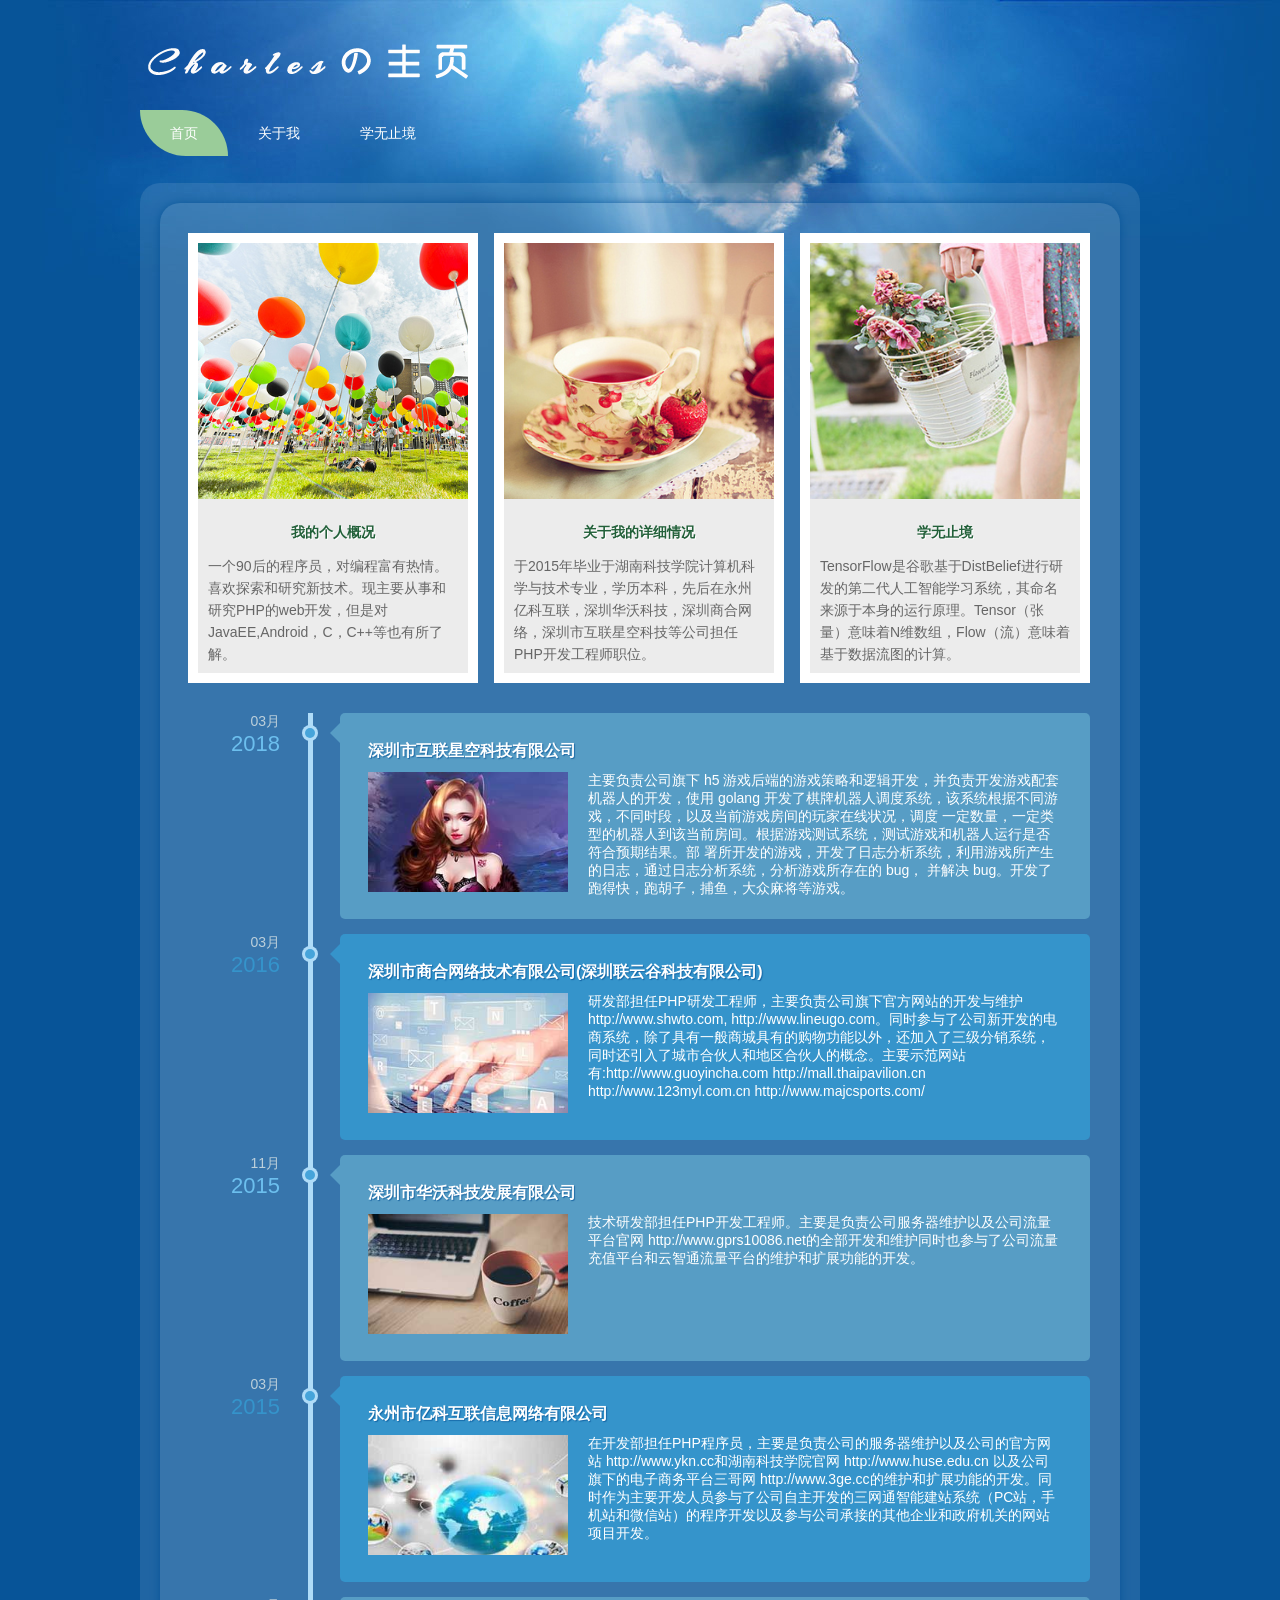
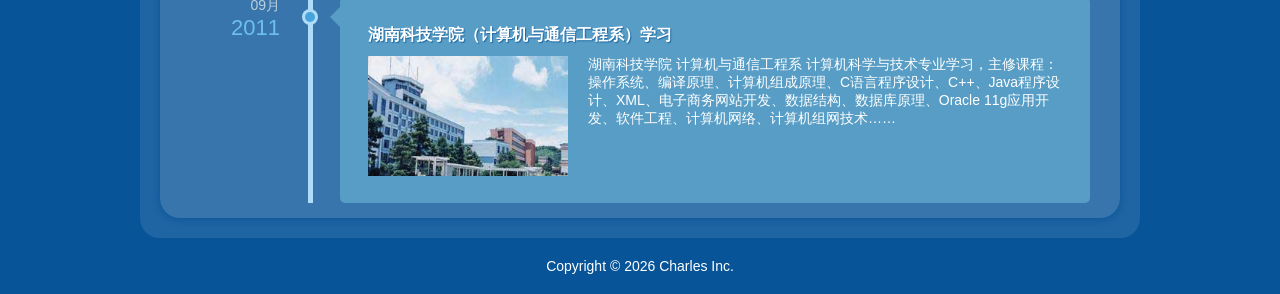
==== index.html @ a10f485d "2020.06.20" ====
<!doctype html>
<html lang="zh-CN">
<head>
  <meta charset="utf-8">
  <title>charles的个人主页</title>
  <meta name="keywords" content="个人主页,charles的个人主页" />
  <meta name="description" content="charles的个人主页" />
  <base href="/">
  <meta name="viewport" content="width=device-width, initial-scale=1">
  <link rel="icon" type="image/x-icon" href="favicon.ico">
<link rel="stylesheet" href="styles.a7364486cebd4b2a5064.css"></head>
<body>
  <app-root></app-root>
<script type="text/javascript" src="runtime.a66f828dca56eeb90e02.js"></script><script type="text/javascript" src="polyfills.2f4a59095805af02bd79.js"></script><script type="text/javascript" src="scripts.6a36af47e8f336149f23.js"></script><script type="text/javascript" src="main.9077b0effdd09bd3b602.js"></script></body>
</html>
---- styles.a7364486cebd4b2a5064.css ----
@charset "utf-8";*{margin:0;padding:0}body{font:14px Microsoft YaHei,tahoma,arial,Hiragino Sans GB,\\5b8b\4f53,sans-serif;background:url(top.81418f4692b7658dcdb8.jpg) center top no-repeat #075498;color:#fff}img{border:0;display:block}li,ul{list-style:none}a:active,a:hover,a:link,a:visited{text-decoration:none;color:#fff}.clear{clear:both}footer,header{width:1000px;margin:auto;overflow:hidden}header .logo{margin:40px 0}nav{margin-bottom:40px}nav a{color:#fff;padding:15px 30px;-webkit-transition:.5s;-moz-transition:.5s;-o-transition:.5s;-ms-transition:all .5s}nav a:hover{background:#e5b91c;color:#fff;border-radius:50px 0}nav a.nav_current{background:#9acc99;border-radius:0 50px}footer{text-align:center;padding:20px 0}
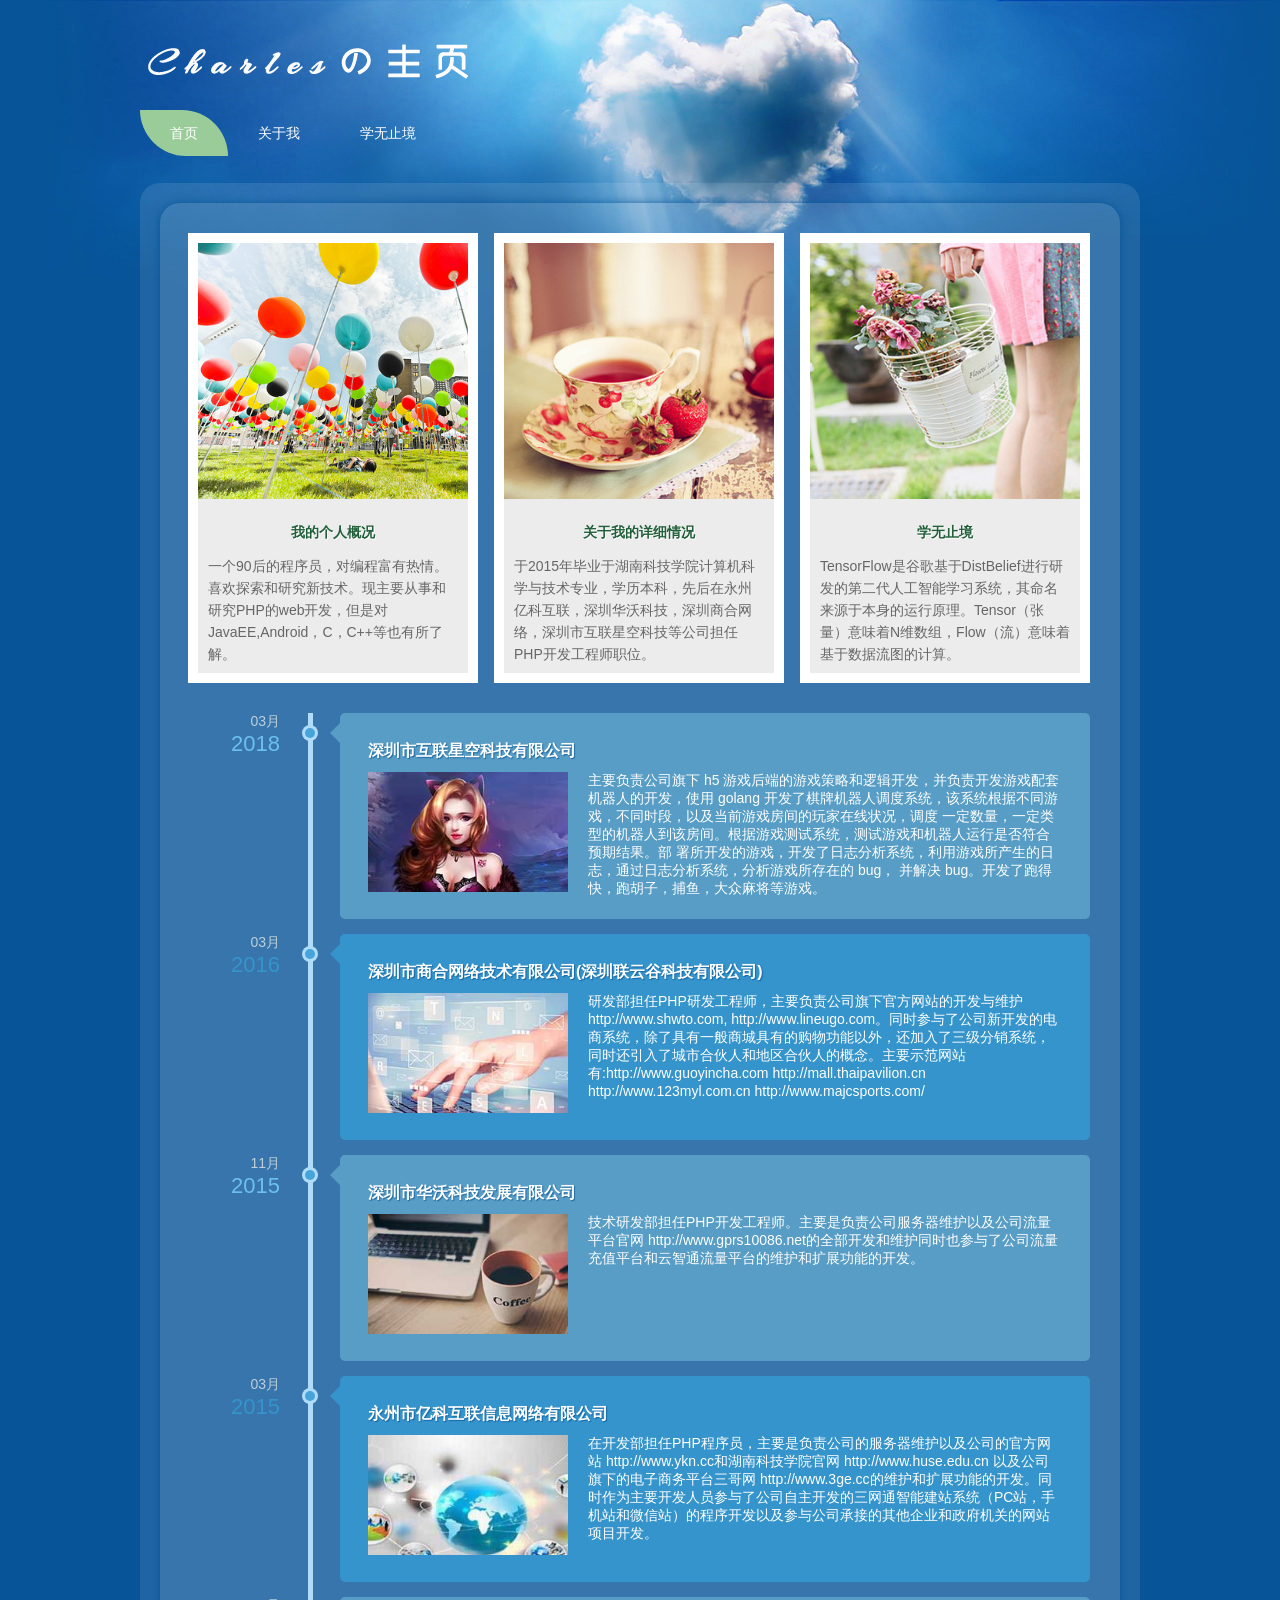
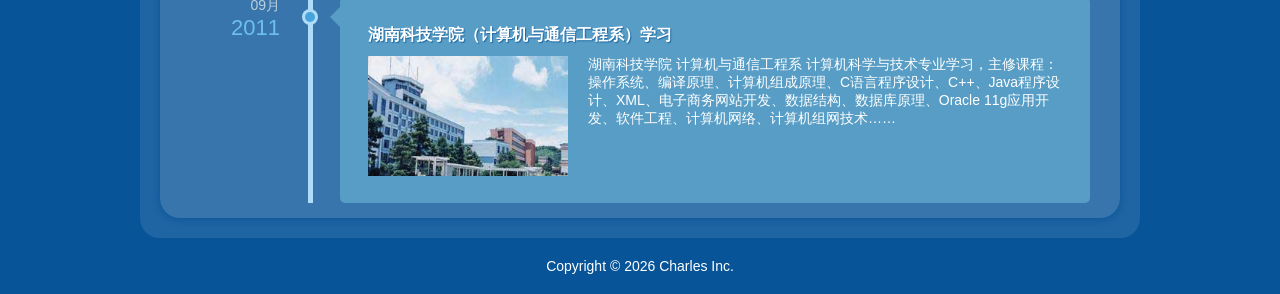
==== commit 4099f7fc: "2020-06-23" ====
--- a/index.html
+++ b/index.html
@@ -11,5 +11,5 @@
 <link rel="stylesheet" href="styles.a7364486cebd4b2a5064.css"></head>
 <body>
   <app-root></app-root>
-<script type="text/javascript" src="runtime.a66f828dca56eeb90e02.js"></script><script type="text/javascript" src="polyfills.2f4a59095805af02bd79.js"></script><script type="text/javascript" src="scripts.6a36af47e8f336149f23.js"></script><script type="text/javascript" src="main.9077b0effdd09bd3b602.js"></script></body>
+<script type="text/javascript" src="runtime.a66f828dca56eeb90e02.js"></script><script type="text/javascript" src="polyfills.2f4a59095805af02bd79.js"></script><script type="text/javascript" src="scripts.6a36af47e8f336149f23.js"></script><script type="text/javascript" src="main.637033eb33b5cda9668f.js"></script></body>
 </html>
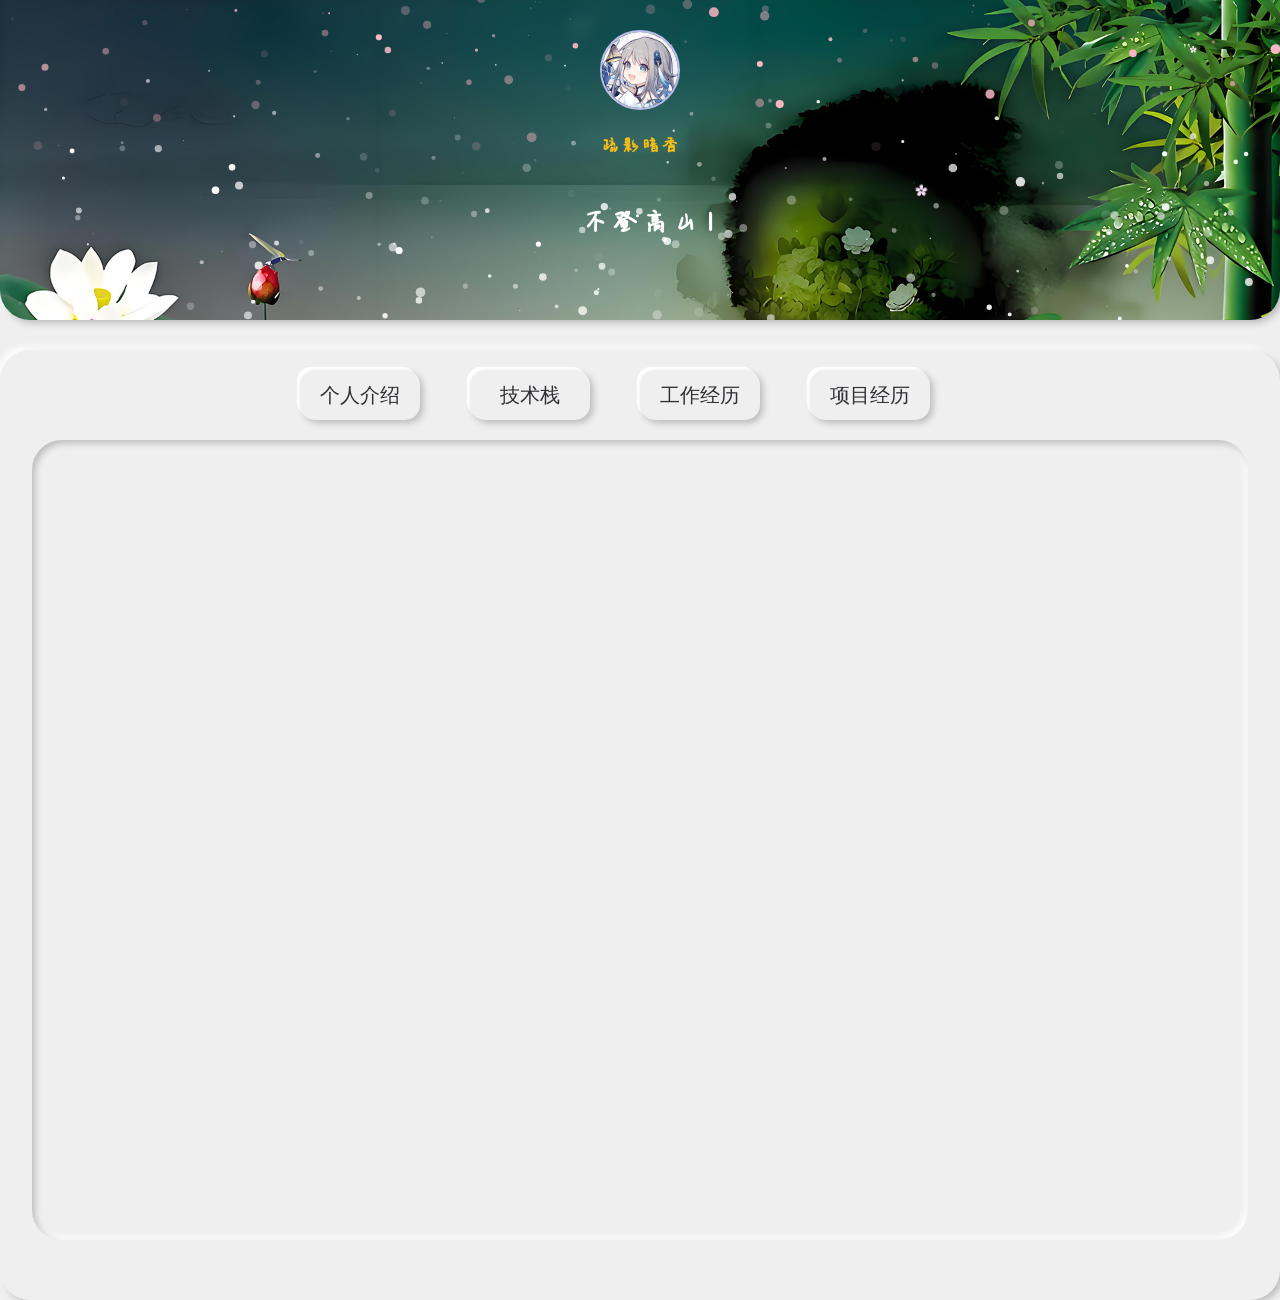
==== commit 0c60d38c: "个人主页" ====
--- a/index.html
+++ b/index.html
@@ -1,15 +1 @@
-<!doctype html>
-<html lang="zh-CN">
-<head>
-  <meta charset="utf-8">
-  <title>charles的个人主页</title>
-  <meta name="keywords" content="个人主页,charles的个人主页" />
-  <meta name="description" content="charles的个人主页" />
-  <base href="/">
-  <meta name="viewport" content="width=device-width, initial-scale=1">
-  <link rel="icon" type="image/x-icon" href="favicon.ico">
-<link rel="stylesheet" href="styles.a7364486cebd4b2a5064.css"></head>
-<body>
-  <app-root></app-root>
-<script type="text/javascript" src="runtime.a66f828dca56eeb90e02.js"></script><script type="text/javascript" src="polyfills.2f4a59095805af02bd79.js"></script><script type="text/javascript" src="scripts.6a36af47e8f336149f23.js"></script><script type="text/javascript" src="main.637033eb33b5cda9668f.js"></script></body>
-</html>
+<!doctype html><html lang="en"><head><meta charset="UTF-8"><link rel="icon" href="/favicon.ico"><meta name="viewport" content="width=device-width,initial-scale=1"><title>我的个人主页</title><script type="module" crossorigin src="/assets/index-WWSgSjph.js"></script><link rel="stylesheet" crossorigin href="/assets/index-BiXITphV.css"></head><body><div id="app"></div></body></html>
--- a/assets/index-BiXITphV.css
+++ b/assets/index-BiXITphV.css
@@ -0,0 +1,7 @@
+@charset "UTF-8";@font-face{font-family:bairimengti;src:url(/assets/bairimeng-Dydc5knO.ttf) format("truetype");font-style:normal;font-weight:400}.top-box[data-v-ac939db3]{width:100vw;height:320px;background:url(/assets/banner1-D__wCfzP.jpg) no-repeat;background-size:cover;border-radius:0 0 30px 30px;box-sizing:border-box;box-shadow:#2a2a2a40 3.2px 3.2px 6.4px,#fff -3.2px -3.2px 6.4px;display:flex;flex-direction:column;align-items:center}.top-box .avatar-box[data-v-ac939db3]{position:relative;width:80px;height:80px;margin-top:30px;z-index:2}.top-box .avatar-box img[data-v-ac939db3]{width:100%;height:100%;border-radius:50%;box-sizing:border-box;border:2px solid #BBBDE6}.top-box .nickname[data-v-ac939db3]{position:relative;width:150px;height:30px;text-align:center;line-height:30px;font-size:20px;color:#f6bd16;font-family:bairimengti,serif;font-weight:700;margin-top:20px;z-index:2}.top-box .sentence[data-v-ac939db3]{position:relative;width:80vw;height:30px;text-align:center;line-height:25px;font-size:30px;color:#fff;font-family:bairimengti;font-weight:700;margin-top:50px;z-index:2}.top-box[data-v-ac939db3] canvas{position:absolute;left:0;top:0;z-index:1}/*!
+* animate.css - https://animate.style/
+* Version - 4.1.1
+* Licensed under the MIT license - http://opensource.org/licenses/MIT
+*
+* Copyright (c) 2020 Animate.css
+*/:root{--animate-duration:1s;--animate-delay:1s;--animate-repeat:1}.animate__animated{-webkit-animation-duration:1s;animation-duration:1s;-webkit-animation-duration:var(--animate-duration);animation-duration:var(--animate-duration);-webkit-animation-fill-mode:both;animation-fill-mode:both}.animate__animated.animate__infinite{-webkit-animation-iteration-count:infinite;animation-iteration-count:infinite}.animate__animated.animate__repeat-1{-webkit-animation-iteration-count:1;animation-iteration-count:1;-webkit-animation-iteration-count:var(--animate-repeat);animation-iteration-count:var(--animate-repeat)}.animate__animated.animate__repeat-2{-webkit-animation-iteration-count:2;animation-iteration-count:2;-webkit-animation-iteration-count:calc(var(--animate-repeat)*2);animation-iteration-count:calc(var(--animate-repeat)*2)}.animate__animated.animate__repeat-3{-webkit-animation-iteration-count:3;animation-iteration-count:3;-webkit-animation-iteration-count:calc(var(--animate-repeat)*3);animation-iteration-count:calc(var(--animate-repeat)*3)}.animate__animated.animate__delay-1s{-webkit-animation-delay:1s;animation-delay:1s;-webkit-animation-delay:var(--animate-delay);animation-delay:var(--animate-delay)}.animate__animated.animate__delay-2s{-webkit-animation-delay:2s;animation-delay:2s;-webkit-animation-delay:calc(var(--animate-delay)*2);animation-delay:calc(var(--animate-delay)*2)}.animate__animated.animate__delay-3s{-webkit-animation-delay:3s;animation-delay:3s;-webkit-animation-delay:calc(var(--animate-delay)*3);animation-delay:calc(var(--animate-delay)*3)}.animate__animated.animate__delay-4s{-webkit-animation-delay:4s;animation-delay:4s;-webkit-animation-delay:calc(var(--animate-delay)*4);animation-delay:calc(var(--animate-delay)*4)}.animate__animated.animate__delay-5s{-webkit-animation-delay:5s;animation-delay:5s;-webkit-animation-delay:calc(var(--animate-delay)*5);animation-delay:calc(var(--animate-delay)*5)}.animate__animated.animate__faster{-webkit-animation-duration:.5s;animation-duration:.5s;-webkit-animation-duration:calc(var(--animate-duration)/2);animation-duration:calc(var(--animate-duration)/2)}.animate__animated.animate__fast{-webkit-animation-duration:.8s;animation-duration:.8s;-webkit-animation-duration:calc(var(--animate-duration)*.8);animation-duration:calc(var(--animate-duration)*.8)}.animate__animated.animate__slow{-webkit-animation-duration:2s;animation-duration:2s;-webkit-animation-duration:calc(var(--animate-duration)*2);animation-duration:calc(var(--animate-duration)*2)}.animate__animated.animate__slower{-webkit-animation-duration:3s;animation-duration:3s;-webkit-animation-duration:calc(var(--animate-duration)*3);animation-duration:calc(var(--animate-duration)*3)}@media (prefers-reduced-motion:reduce),print{.animate__animated{-webkit-animation-duration:1ms!important;animation-duration:1ms!important;-webkit-transition-duration:1ms!important;transition-duration:1ms!important;-webkit-animation-iteration-count:1!important;animation-iteration-count:1!important}.animate__animated[class*=Out]{opacity:0}}@-webkit-keyframes bounce{0%,20%,53%,to{-webkit-animation-timing-function:cubic-bezier(.215,.61,.355,1);animation-timing-function:cubic-bezier(.215,.61,.355,1);-webkit-transform:translateZ(0);transform:translateZ(0)}40%,43%{-webkit-animation-timing-function:cubic-bezier(.755,.05,.855,.06);animation-timing-function:cubic-bezier(.755,.05,.855,.06);-webkit-transform:translate3d(0,-30px,0) scaleY(1.1);transform:translate3d(0,-30px,0) scaleY(1.1)}70%{-webkit-animation-timing-function:cubic-bezier(.755,.05,.855,.06);animation-timing-function:cubic-bezier(.755,.05,.855,.06);-webkit-transform:translate3d(0,-15px,0) scaleY(1.05);transform:translate3d(0,-15px,0) scaleY(1.05)}80%{-webkit-transition-timing-function:cubic-bezier(.215,.61,.355,1);transition-timing-function:cubic-bezier(.215,.61,.355,1);-webkit-transform:translateZ(0) scaleY(.95);transform:translateZ(0) scaleY(.95)}90%{-webkit-transform:translate3d(0,-4px,0) scaleY(1.02);transform:translate3d(0,-4px,0) scaleY(1.02)}}@keyframes bounce{0%,20%,53%,to{-webkit-animation-timing-function:cubic-bezier(.215,.61,.355,1);animation-timing-function:cubic-bezier(.215,.61,.355,1);-webkit-transform:translateZ(0);transform:translateZ(0)}40%,43%{-webkit-animation-timing-function:cubic-bezier(.755,.05,.855,.06);animation-timing-function:cubic-bezier(.755,.05,.855,.06);-webkit-transform:translate3d(0,-30px,0) scaleY(1.1);transform:translate3d(0,-30px,0) scaleY(1.1)}70%{-webkit-animation-timing-function:cubic-bezier(.755,.05,.855,.06);animation-timing-function:cubic-bezier(.755,.05,.855,.06);-webkit-transform:translate3d(0,-15px,0) scaleY(1.05);transform:translate3d(0,-15px,0) scaleY(1.05)}80%{-webkit-transition-timing-function:cubic-bezier(.215,.61,.355,1);transition-timing-function:cubic-bezier(.215,.61,.355,1);-webkit-transform:translateZ(0) scaleY(.95);transform:translateZ(0) scaleY(.95)}90%{-webkit-transform:translate3d(0,-4px,0) scaleY(1.02);transform:translate3d(0,-4px,0) scaleY(1.02)}}.animate__bounce{-webkit-animation-name:bounce;animation-name:bounce;-webkit-transform-origin:center bottom;transform-origin:center bottom}@-webkit-keyframes flash{0%,50%,to{opacity:1}25%,75%{opacity:0}}@keyframes flash{0%,50%,to{opacity:1}25%,75%{opacity:0}}.animate__flash{-webkit-animation-name:flash;animation-name:flash}@-webkit-keyframes pulse{0%{-webkit-transform:scaleX(1);transform:scaleX(1)}50%{-webkit-transform:scale3d(1.05,1.05,1.05);transform:scale3d(1.05,1.05,1.05)}to{-webkit-transform:scaleX(1);transform:scaleX(1)}}@keyframes pulse{0%{-webkit-transform:scaleX(1);transform:scaleX(1)}50%{-webkit-transform:scale3d(1.05,1.05,1.05);transform:scale3d(1.05,1.05,1.05)}to{-webkit-transform:scaleX(1);transform:scaleX(1)}}.animate__pulse{-webkit-animation-name:pulse;animation-name:pulse;-webkit-animation-timing-function:ease-in-out;animation-timing-function:ease-in-out}@-webkit-keyframes rubberBand{0%{-webkit-transform:scaleX(1);transform:scaleX(1)}30%{-webkit-transform:scale3d(1.25,.75,1);transform:scale3d(1.25,.75,1)}40%{-webkit-transform:scale3d(.75,1.25,1);transform:scale3d(.75,1.25,1)}50%{-webkit-transform:scale3d(1.15,.85,1);transform:scale3d(1.15,.85,1)}65%{-webkit-transform:scale3d(.95,1.05,1);transform:scale3d(.95,1.05,1)}75%{-webkit-transform:scale3d(1.05,.95,1);transform:scale3d(1.05,.95,1)}to{-webkit-transform:scaleX(1);transform:scaleX(1)}}@keyframes rubberBand{0%{-webkit-transform:scaleX(1);transform:scaleX(1)}30%{-webkit-transform:scale3d(1.25,.75,1);transform:scale3d(1.25,.75,1)}40%{-webkit-transform:scale3d(.75,1.25,1);transform:scale3d(.75,1.25,1)}50%{-webkit-transform:scale3d(1.15,.85,1);transform:scale3d(1.15,.85,1)}65%{-webkit-transform:scale3d(.95,1.05,1);transform:scale3d(.95,1.05,1)}75%{-webkit-transform:scale3d(1.05,.95,1);transform:scale3d(1.05,.95,1)}to{-webkit-transform:scaleX(1);transform:scaleX(1)}}.animate__rubberBand{-webkit-animation-name:rubberBand;animation-name:rubberBand}@-webkit-keyframes shakeX{0%,to{-webkit-transform:translateZ(0);transform:translateZ(0)}10%,30%,50%,70%,90%{-webkit-transform:translate3d(-10px,0,0);transform:translate3d(-10px,0,0)}20%,40%,60%,80%{-webkit-transform:translate3d(10px,0,0);transform:translate3d(10px,0,0)}}@keyframes shakeX{0%,to{-webkit-transform:translateZ(0);transform:translateZ(0)}10%,30%,50%,70%,90%{-webkit-transform:translate3d(-10px,0,0);transform:translate3d(-10px,0,0)}20%,40%,60%,80%{-webkit-transform:translate3d(10px,0,0);transform:translate3d(10px,0,0)}}.animate__shakeX{-webkit-animation-name:shakeX;animation-name:shakeX}@-webkit-keyframes shakeY{0%,to{-webkit-transform:translateZ(0);transform:translateZ(0)}10%,30%,50%,70%,90%{-webkit-transform:translate3d(0,-10px,0);transform:translate3d(0,-10px,0)}20%,40%,60%,80%{-webkit-transform:translate3d(0,10px,0);transform:translate3d(0,10px,0)}}@keyframes shakeY{0%,to{-webkit-transform:translateZ(0);transform:translateZ(0)}10%,30%,50%,70%,90%{-webkit-transform:translate3d(0,-10px,0);transform:translate3d(0,-10px,0)}20%,40%,60%,80%{-webkit-transform:translate3d(0,10px,0);transform:translate3d(0,10px,0)}}.animate__shakeY{-webkit-animation-name:shakeY;animation-name:shakeY}@-webkit-keyframes headShake{0%{-webkit-transform:translateX(0);transform:translate(0)}6.5%{-webkit-transform:translateX(-6px) rotateY(-9deg);transform:translate(-6px) rotateY(-9deg)}18.5%{-webkit-transform:translateX(5px) rotateY(7deg);transform:translate(5px) rotateY(7deg)}31.5%{-webkit-transform:translateX(-3px) rotateY(-5deg);transform:translate(-3px) rotateY(-5deg)}43.5%{-webkit-transform:translateX(2px) rotateY(3deg);transform:translate(2px) rotateY(3deg)}50%{-webkit-transform:translateX(0);transform:translate(0)}}@keyframes headShake{0%{-webkit-transform:translateX(0);transform:translate(0)}6.5%{-webkit-transform:translateX(-6px) rotateY(-9deg);transform:translate(-6px) rotateY(-9deg)}18.5%{-webkit-transform:translateX(5px) rotateY(7deg);transform:translate(5px) rotateY(7deg)}31.5%{-webkit-transform:translateX(-3px) rotateY(-5deg);transform:translate(-3px) rotateY(-5deg)}43.5%{-webkit-transform:translateX(2px) rotateY(3deg);transform:translate(2px) rotateY(3deg)}50%{-webkit-transform:translateX(0);transform:translate(0)}}.animate__headShake{-webkit-animation-timing-function:ease-in-out;animation-timing-function:ease-in-out;-webkit-animation-name:headShake;animation-name:headShake}@-webkit-keyframes swing{20%{-webkit-transform:rotate(15deg);transform:rotate(15deg)}40%{-webkit-transform:rotate(-10deg);transform:rotate(-10deg)}60%{-webkit-transform:rotate(5deg);transform:rotate(5deg)}80%{-webkit-transform:rotate(-5deg);transform:rotate(-5deg)}to{-webkit-transform:rotate(0deg);transform:rotate(0)}}@keyframes swing{20%{-webkit-transform:rotate(15deg);transform:rotate(15deg)}40%{-webkit-transform:rotate(-10deg);transform:rotate(-10deg)}60%{-webkit-transform:rotate(5deg);transform:rotate(5deg)}80%{-webkit-transform:rotate(-5deg);transform:rotate(-5deg)}to{-webkit-transform:rotate(0deg);transform:rotate(0)}}.animate__swing{-webkit-transform-origin:top center;transform-origin:top center;-webkit-animation-name:swing;animation-name:swing}@-webkit-keyframes tada{0%{-webkit-transform:scaleX(1);transform:scaleX(1)}10%,20%{-webkit-transform:scale3d(.9,.9,.9) rotate(-3deg);transform:scale3d(.9,.9,.9) rotate(-3deg)}30%,50%,70%,90%{-webkit-transform:scale3d(1.1,1.1,1.1) rotate(3deg);transform:scale3d(1.1,1.1,1.1) rotate(3deg)}40%,60%,80%{-webkit-transform:scale3d(1.1,1.1,1.1) rotate(-3deg);transform:scale3d(1.1,1.1,1.1) rotate(-3deg)}to{-webkit-transform:scaleX(1);transform:scaleX(1)}}@keyframes tada{0%{-webkit-transform:scaleX(1);transform:scaleX(1)}10%,20%{-webkit-transform:scale3d(.9,.9,.9) rotate(-3deg);transform:scale3d(.9,.9,.9) rotate(-3deg)}30%,50%,70%,90%{-webkit-transform:scale3d(1.1,1.1,1.1) rotate(3deg);transform:scale3d(1.1,1.1,1.1) rotate(3deg)}40%,60%,80%{-webkit-transform:scale3d(1.1,1.1,1.1) rotate(-3deg);transform:scale3d(1.1,1.1,1.1) rotate(-3deg)}to{-webkit-transform:scaleX(1);transform:scaleX(1)}}.animate__tada{-webkit-animation-name:tada;animation-name:tada}@-webkit-keyframes wobble{0%{-webkit-transform:translateZ(0);transform:translateZ(0)}15%{-webkit-transform:translate3d(-25%,0,0) rotate(-5deg);transform:translate3d(-25%,0,0) rotate(-5deg)}30%{-webkit-transform:translate3d(20%,0,0) rotate(3deg);transform:translate3d(20%,0,0) rotate(3deg)}45%{-webkit-transform:translate3d(-15%,0,0) rotate(-3deg);transform:translate3d(-15%,0,0) rotate(-3deg)}60%{-webkit-transform:translate3d(10%,0,0) rotate(2deg);transform:translate3d(10%,0,0) rotate(2deg)}75%{-webkit-transform:translate3d(-5%,0,0) rotate(-1deg);transform:translate3d(-5%,0,0) rotate(-1deg)}to{-webkit-transform:translateZ(0);transform:translateZ(0)}}@keyframes wobble{0%{-webkit-transform:translateZ(0);transform:translateZ(0)}15%{-webkit-transform:translate3d(-25%,0,0) rotate(-5deg);transform:translate3d(-25%,0,0) rotate(-5deg)}30%{-webkit-transform:translate3d(20%,0,0) rotate(3deg);transform:translate3d(20%,0,0) rotate(3deg)}45%{-webkit-transform:translate3d(-15%,0,0) rotate(-3deg);transform:translate3d(-15%,0,0) rotate(-3deg)}60%{-webkit-transform:translate3d(10%,0,0) rotate(2deg);transform:translate3d(10%,0,0) rotate(2deg)}75%{-webkit-transform:translate3d(-5%,0,0) rotate(-1deg);transform:translate3d(-5%,0,0) rotate(-1deg)}to{-webkit-transform:translateZ(0);transform:translateZ(0)}}.animate__wobble{-webkit-animation-name:wobble;animation-name:wobble}@-webkit-keyframes jello{0%,11.1%,to{-webkit-transform:translateZ(0);transform:translateZ(0)}22.2%{-webkit-transform:skewX(-12.5deg) skewY(-12.5deg);transform:skew(-12.5deg) skewY(-12.5deg)}33.3%{-webkit-transform:skewX(6.25deg) skewY(6.25deg);transform:skew(6.25deg) skewY(6.25deg)}44.4%{-webkit-transform:skewX(-3.125deg) skewY(-3.125deg);transform:skew(-3.125deg) skewY(-3.125deg)}55.5%{-webkit-transform:skewX(1.5625deg) skewY(1.5625deg);transform:skew(1.5625deg) skewY(1.5625deg)}66.6%{-webkit-transform:skewX(-.78125deg) skewY(-.78125deg);transform:skew(-.78125deg) skewY(-.78125deg)}77.7%{-webkit-transform:skewX(.390625deg) skewY(.390625deg);transform:skew(.390625deg) skewY(.390625deg)}88.8%{-webkit-transform:skewX(-.1953125deg) skewY(-.1953125deg);transform:skew(-.1953125deg) skewY(-.1953125deg)}}@keyframes jello{0%,11.1%,to{-webkit-transform:translateZ(0);transform:translateZ(0)}22.2%{-webkit-transform:skewX(-12.5deg) skewY(-12.5deg);transform:skew(-12.5deg) skewY(-12.5deg)}33.3%{-webkit-transform:skewX(6.25deg) skewY(6.25deg);transform:skew(6.25deg) skewY(6.25deg)}44.4%{-webkit-transform:skewX(-3.125deg) skewY(-3.125deg);transform:skew(-3.125deg) skewY(-3.125deg)}55.5%{-webkit-transform:skewX(1.5625deg) skewY(1.5625deg);transform:skew(1.5625deg) skewY(1.5625deg)}66.6%{-webkit-transform:skewX(-.78125deg) skewY(-.78125deg);transform:skew(-.78125deg) skewY(-.78125deg)}77.7%{-webkit-transform:skewX(.390625deg) skewY(.390625deg);transform:skew(.390625deg) skewY(.390625deg)}88.8%{-webkit-transform:skewX(-.1953125deg) skewY(-.1953125deg);transform:skew(-.1953125deg) skewY(-.1953125deg)}}.animate__jello{-webkit-animation-name:jello;animation-name:jello;-webkit-transform-origin:center;transform-origin:center}@-webkit-keyframes heartBeat{0%{-webkit-transform:scale(1);transform:scale(1)}14%{-webkit-transform:scale(1.3);transform:scale(1.3)}28%{-webkit-transform:scale(1);transform:scale(1)}42%{-webkit-transform:scale(1.3);transform:scale(1.3)}70%{-webkit-transform:scale(1);transform:scale(1)}}@keyframes heartBeat{0%{-webkit-transform:scale(1);transform:scale(1)}14%{-webkit-transform:scale(1.3);transform:scale(1.3)}28%{-webkit-transform:scale(1);transform:scale(1)}42%{-webkit-transform:scale(1.3);transform:scale(1.3)}70%{-webkit-transform:scale(1);transform:scale(1)}}.animate__heartBeat{-webkit-animation-name:heartBeat;animation-name:heartBeat;-webkit-animation-duration:1.3s;animation-duration:1.3s;-webkit-animation-duration:calc(var(--animate-duration)*1.3);animation-duration:calc(var(--animate-duration)*1.3);-webkit-animation-timing-function:ease-in-out;animation-timing-function:ease-in-out}@-webkit-keyframes backInDown{0%{-webkit-transform:translateY(-1200px) scale(.7);transform:translateY(-1200px) scale(.7);opacity:.7}80%{-webkit-transform:translateY(0) scale(.7);transform:translateY(0) scale(.7);opacity:.7}to{-webkit-transform:scale(1);transform:scale(1);opacity:1}}@keyframes backInDown{0%{-webkit-transform:translateY(-1200px) scale(.7);transform:translateY(-1200px) scale(.7);opacity:.7}80%{-webkit-transform:translateY(0) scale(.7);transform:translateY(0) scale(.7);opacity:.7}to{-webkit-transform:scale(1);transform:scale(1);opacity:1}}.animate__backInDown{-webkit-animation-name:backInDown;animation-name:backInDown}@-webkit-keyframes backInLeft{0%{-webkit-transform:translateX(-2000px) scale(.7);transform:translate(-2000px) scale(.7);opacity:.7}80%{-webkit-transform:translateX(0) scale(.7);transform:translate(0) scale(.7);opacity:.7}to{-webkit-transform:scale(1);transform:scale(1);opacity:1}}@keyframes backInLeft{0%{-webkit-transform:translateX(-2000px) scale(.7);transform:translate(-2000px) scale(.7);opacity:.7}80%{-webkit-transform:translateX(0) scale(.7);transform:translate(0) scale(.7);opacity:.7}to{-webkit-transform:scale(1);transform:scale(1);opacity:1}}.animate__backInLeft{-webkit-animation-name:backInLeft;animation-name:backInLeft}@-webkit-keyframes backInRight{0%{-webkit-transform:translateX(2000px) scale(.7);transform:translate(2000px) scale(.7);opacity:.7}80%{-webkit-transform:translateX(0) scale(.7);transform:translate(0) scale(.7);opacity:.7}to{-webkit-transform:scale(1);transform:scale(1);opacity:1}}@keyframes backInRight{0%{-webkit-transform:translateX(2000px) scale(.7);transform:translate(2000px) scale(.7);opacity:.7}80%{-webkit-transform:translateX(0) scale(.7);transform:translate(0) scale(.7);opacity:.7}to{-webkit-transform:scale(1);transform:scale(1);opacity:1}}.animate__backInRight{-webkit-animation-name:backInRight;animation-name:backInRight}@-webkit-keyframes backInUp{0%{-webkit-transform:translateY(1200px) scale(.7);transform:translateY(1200px) scale(.7);opacity:.7}80%{-webkit-transform:translateY(0) scale(.7);transform:translateY(0) scale(.7);opacity:.7}to{-webkit-transform:scale(1);transform:scale(1);opacity:1}}@keyframes backInUp{0%{-webkit-transform:translateY(1200px) scale(.7);transform:translateY(1200px) scale(.7);opacity:.7}80%{-webkit-transform:translateY(0) scale(.7);transform:translateY(0) scale(.7);opacity:.7}to{-webkit-transform:scale(1);transform:scale(1);opacity:1}}.animate__backInUp{-webkit-animation-name:backInUp;animation-name:backInUp}@-webkit-keyframes backOutDown{0%{-webkit-transform:scale(1);transform:scale(1);opacity:1}20%{-webkit-transform:translateY(0) scale(.7);transform:translateY(0) scale(.7);opacity:.7}to{-webkit-transform:translateY(700px) scale(.7);transform:translateY(700px) scale(.7);opacity:.7}}@keyframes backOutDown{0%{-webkit-transform:scale(1);transform:scale(1);opacity:1}20%{-webkit-transform:translateY(0) scale(.7);transform:translateY(0) scale(.7);opacity:.7}to{-webkit-transform:translateY(700px) scale(.7);transform:translateY(700px) scale(.7);opacity:.7}}.animate__backOutDown{-webkit-animation-name:backOutDown;animation-name:backOutDown}@-webkit-keyframes backOutLeft{0%{-webkit-transform:scale(1);transform:scale(1);opacity:1}20%{-webkit-transform:translateX(0) scale(.7);transform:translate(0) scale(.7);opacity:.7}to{-webkit-transform:translateX(-2000px) scale(.7);transform:translate(-2000px) scale(.7);opacity:.7}}@keyframes backOutLeft{0%{-webkit-transform:scale(1);transform:scale(1);opacity:1}20%{-webkit-transform:translateX(0) scale(.7);transform:translate(0) scale(.7);opacity:.7}to{-webkit-transform:translateX(-2000px) scale(.7);transform:translate(-2000px) scale(.7);opacity:.7}}.animate__backOutLeft{-webkit-animation-name:backOutLeft;animation-name:backOutLeft}@-webkit-keyframes backOutRight{0%{-webkit-transform:scale(1);transform:scale(1);opacity:1}20%{-webkit-transform:translateX(0) scale(.7);transform:translate(0) scale(.7);opacity:.7}to{-webkit-transform:translateX(2000px) scale(.7);transform:translate(2000px) scale(.7);opacity:.7}}@keyframes backOutRight{0%{-webkit-transform:scale(1);transform:scale(1);opacity:1}20%{-webkit-transform:translateX(0) scale(.7);transform:translate(0) scale(.7);opacity:.7}to{-webkit-transform:translateX(2000px) scale(.7);transform:translate(2000px) scale(.7);opacity:.7}}.animate__backOutRight{-webkit-animation-name:backOutRight;animation-name:backOutRight}@-webkit-keyframes backOutUp{0%{-webkit-transform:scale(1);transform:scale(1);opacity:1}20%{-webkit-transform:translateY(0) scale(.7);transform:translateY(0) scale(.7);opacity:.7}to{-webkit-transform:translateY(-700px) scale(.7);transform:translateY(-700px) scale(.7);opacity:.7}}@keyframes backOutUp{0%{-webkit-transform:scale(1);transform:scale(1);opacity:1}20%{-webkit-transform:translateY(0) scale(.7);transform:translateY(0) scale(.7);opacity:.7}to{-webkit-transform:translateY(-700px) scale(.7);transform:translateY(-700px) scale(.7);opacity:.7}}.animate__backOutUp{-webkit-animation-name:backOutUp;animation-name:backOutUp}@-webkit-keyframes bounceIn{0%,20%,40%,60%,80%,to{-webkit-animation-timing-function:cubic-bezier(.215,.61,.355,1);animation-timing-function:cubic-bezier(.215,.61,.355,1)}0%{opacity:0;-webkit-transform:scale3d(.3,.3,.3);transform:scale3d(.3,.3,.3)}20%{-webkit-transform:scale3d(1.1,1.1,1.1);transform:scale3d(1.1,1.1,1.1)}40%{-webkit-transform:scale3d(.9,.9,.9);transform:scale3d(.9,.9,.9)}60%{opacity:1;-webkit-transform:scale3d(1.03,1.03,1.03);transform:scale3d(1.03,1.03,1.03)}80%{-webkit-transform:scale3d(.97,.97,.97);transform:scale3d(.97,.97,.97)}to{opacity:1;-webkit-transform:scaleX(1);transform:scaleX(1)}}@keyframes bounceIn{0%,20%,40%,60%,80%,to{-webkit-animation-timing-function:cubic-bezier(.215,.61,.355,1);animation-timing-function:cubic-bezier(.215,.61,.355,1)}0%{opacity:0;-webkit-transform:scale3d(.3,.3,.3);transform:scale3d(.3,.3,.3)}20%{-webkit-transform:scale3d(1.1,1.1,1.1);transform:scale3d(1.1,1.1,1.1)}40%{-webkit-transform:scale3d(.9,.9,.9);transform:scale3d(.9,.9,.9)}60%{opacity:1;-webkit-transform:scale3d(1.03,1.03,1.03);transform:scale3d(1.03,1.03,1.03)}80%{-webkit-transform:scale3d(.97,.97,.97);transform:scale3d(.97,.97,.97)}to{opacity:1;-webkit-transform:scaleX(1);transform:scaleX(1)}}.animate__bounceIn{-webkit-animation-duration:.75s;animation-duration:.75s;-webkit-animation-duration:calc(var(--animate-duration)*.75);animation-duration:calc(var(--animate-duration)*.75);-webkit-animation-name:bounceIn;animation-name:bounceIn}@-webkit-keyframes bounceInDown{0%,60%,75%,90%,to{-webkit-animation-timing-function:cubic-bezier(.215,.61,.355,1);animation-timing-function:cubic-bezier(.215,.61,.355,1)}0%{opacity:0;-webkit-transform:translate3d(0,-3000px,0) scaleY(3);transform:translate3d(0,-3000px,0) scaleY(3)}60%{opacity:1;-webkit-transform:translate3d(0,25px,0) scaleY(.9);transform:translate3d(0,25px,0) scaleY(.9)}75%{-webkit-transform:translate3d(0,-10px,0) scaleY(.95);transform:translate3d(0,-10px,0) scaleY(.95)}90%{-webkit-transform:translate3d(0,5px,0) scaleY(.985);transform:translate3d(0,5px,0) scaleY(.985)}to{-webkit-transform:translateZ(0);transform:translateZ(0)}}@keyframes bounceInDown{0%,60%,75%,90%,to{-webkit-animation-timing-function:cubic-bezier(.215,.61,.355,1);animation-timing-function:cubic-bezier(.215,.61,.355,1)}0%{opacity:0;-webkit-transform:translate3d(0,-3000px,0) scaleY(3);transform:translate3d(0,-3000px,0) scaleY(3)}60%{opacity:1;-webkit-transform:translate3d(0,25px,0) scaleY(.9);transform:translate3d(0,25px,0) scaleY(.9)}75%{-webkit-transform:translate3d(0,-10px,0) scaleY(.95);transform:translate3d(0,-10px,0) scaleY(.95)}90%{-webkit-transform:translate3d(0,5px,0) scaleY(.985);transform:translate3d(0,5px,0) scaleY(.985)}to{-webkit-transform:translateZ(0);transform:translateZ(0)}}.animate__bounceInDown{-webkit-animation-name:bounceInDown;animation-name:bounceInDown}@-webkit-keyframes bounceInLeft{0%,60%,75%,90%,to{-webkit-animation-timing-function:cubic-bezier(.215,.61,.355,1);animation-timing-function:cubic-bezier(.215,.61,.355,1)}0%{opacity:0;-webkit-transform:translate3d(-3000px,0,0) scaleX(3);transform:translate3d(-3000px,0,0) scaleX(3)}60%{opacity:1;-webkit-transform:translate3d(25px,0,0) scaleX(1);transform:translate3d(25px,0,0) scaleX(1)}75%{-webkit-transform:translate3d(-10px,0,0) scaleX(.98);transform:translate3d(-10px,0,0) scaleX(.98)}90%{-webkit-transform:translate3d(5px,0,0) scaleX(.995);transform:translate3d(5px,0,0) scaleX(.995)}to{-webkit-transform:translateZ(0);transform:translateZ(0)}}@keyframes bounceInLeft{0%,60%,75%,90%,to{-webkit-animation-timing-function:cubic-bezier(.215,.61,.355,1);animation-timing-function:cubic-bezier(.215,.61,.355,1)}0%{opacity:0;-webkit-transform:translate3d(-3000px,0,0) scaleX(3);transform:translate3d(-3000px,0,0) scaleX(3)}60%{opacity:1;-webkit-transform:translate3d(25px,0,0) scaleX(1);transform:translate3d(25px,0,0) scaleX(1)}75%{-webkit-transform:translate3d(-10px,0,0) scaleX(.98);transform:translate3d(-10px,0,0) scaleX(.98)}90%{-webkit-transform:translate3d(5px,0,0) scaleX(.995);transform:translate3d(5px,0,0) scaleX(.995)}to{-webkit-transform:translateZ(0);transform:translateZ(0)}}.animate__bounceInLeft{-webkit-animation-name:bounceInLeft;animation-name:bounceInLeft}@-webkit-keyframes bounceInRight{0%,60%,75%,90%,to{-webkit-animation-timing-function:cubic-bezier(.215,.61,.355,1);animation-timing-function:cubic-bezier(.215,.61,.355,1)}0%{opacity:0;-webkit-transform:translate3d(3000px,0,0) scaleX(3);transform:translate3d(3000px,0,0) scaleX(3)}60%{opacity:1;-webkit-transform:translate3d(-25px,0,0) scaleX(1);transform:translate3d(-25px,0,0) scaleX(1)}75%{-webkit-transform:translate3d(10px,0,0) scaleX(.98);transform:translate3d(10px,0,0) scaleX(.98)}90%{-webkit-transform:translate3d(-5px,0,0) scaleX(.995);transform:translate3d(-5px,0,0) scaleX(.995)}to{-webkit-transform:translateZ(0);transform:translateZ(0)}}@keyframes bounceInRight{0%,60%,75%,90%,to{-webkit-animation-timing-function:cubic-bezier(.215,.61,.355,1);animation-timing-function:cubic-bezier(.215,.61,.355,1)}0%{opacity:0;-webkit-transform:translate3d(3000px,0,0) scaleX(3);transform:translate3d(3000px,0,0) scaleX(3)}60%{opacity:1;-webkit-transform:translate3d(-25px,0,0) scaleX(1);transform:translate3d(-25px,0,0) scaleX(1)}75%{-webkit-transform:translate3d(10px,0,0) scaleX(.98);transform:translate3d(10px,0,0) scaleX(.98)}90%{-webkit-transform:translate3d(-5px,0,0) scaleX(.995);transform:translate3d(-5px,0,0) scaleX(.995)}to{-webkit-transform:translateZ(0);transform:translateZ(0)}}.animate__bounceInRight{-webkit-animation-name:bounceInRight;animation-name:bounceInRight}@-webkit-keyframes bounceInUp{0%,60%,75%,90%,to{-webkit-animation-timing-function:cubic-bezier(.215,.61,.355,1);animation-timing-function:cubic-bezier(.215,.61,.355,1)}0%{opacity:0;-webkit-transform:translate3d(0,3000px,0) scaleY(5);transform:translate3d(0,3000px,0) scaleY(5)}60%{opacity:1;-webkit-transform:translate3d(0,-20px,0) scaleY(.9);transform:translate3d(0,-20px,0) scaleY(.9)}75%{-webkit-transform:translate3d(0,10px,0) scaleY(.95);transform:translate3d(0,10px,0) scaleY(.95)}90%{-webkit-transform:translate3d(0,-5px,0) scaleY(.985);transform:translate3d(0,-5px,0) scaleY(.985)}to{-webkit-transform:translateZ(0);transform:translateZ(0)}}@keyframes bounceInUp{0%,60%,75%,90%,to{-webkit-animation-timing-function:cubic-bezier(.215,.61,.355,1);animation-timing-function:cubic-bezier(.215,.61,.355,1)}0%{opacity:0;-webkit-transform:translate3d(0,3000px,0) scaleY(5);transform:translate3d(0,3000px,0) scaleY(5)}60%{opacity:1;-webkit-transform:translate3d(0,-20px,0) scaleY(.9);transform:translate3d(0,-20px,0) scaleY(.9)}75%{-webkit-transform:translate3d(0,10px,0) scaleY(.95);transform:translate3d(0,10px,0) scaleY(.95)}90%{-webkit-transform:translate3d(0,-5px,0) scaleY(.985);transform:translate3d(0,-5px,0) scaleY(.985)}to{-webkit-transform:translateZ(0);transform:translateZ(0)}}.animate__bounceInUp{-webkit-animation-name:bounceInUp;animation-name:bounceInUp}@-webkit-keyframes bounceOut{20%{-webkit-transform:scale3d(.9,.9,.9);transform:scale3d(.9,.9,.9)}50%,55%{opacity:1;-webkit-transform:scale3d(1.1,1.1,1.1);transform:scale3d(1.1,1.1,1.1)}to{opacity:0;-webkit-transform:scale3d(.3,.3,.3);transform:scale3d(.3,.3,.3)}}@keyframes bounceOut{20%{-webkit-transform:scale3d(.9,.9,.9);transform:scale3d(.9,.9,.9)}50%,55%{opacity:1;-webkit-transform:scale3d(1.1,1.1,1.1);transform:scale3d(1.1,1.1,1.1)}to{opacity:0;-webkit-transform:scale3d(.3,.3,.3);transform:scale3d(.3,.3,.3)}}.animate__bounceOut{-webkit-animation-duration:.75s;animation-duration:.75s;-webkit-animation-duration:calc(var(--animate-duration)*.75);animation-duration:calc(var(--animate-duration)*.75);-webkit-animation-name:bounceOut;animation-name:bounceOut}@-webkit-keyframes bounceOutDown{20%{-webkit-transform:translate3d(0,10px,0) scaleY(.985);transform:translate3d(0,10px,0) scaleY(.985)}40%,45%{opacity:1;-webkit-transform:translate3d(0,-20px,0) scaleY(.9);transform:translate3d(0,-20px,0) scaleY(.9)}to{opacity:0;-webkit-transform:translate3d(0,2000px,0) scaleY(3);transform:translate3d(0,2000px,0) scaleY(3)}}@keyframes bounceOutDown{20%{-webkit-transform:translate3d(0,10px,0) scaleY(.985);transform:translate3d(0,10px,0) scaleY(.985)}40%,45%{opacity:1;-webkit-transform:translate3d(0,-20px,0) scaleY(.9);transform:translate3d(0,-20px,0) scaleY(.9)}to{opacity:0;-webkit-transform:translate3d(0,2000px,0) scaleY(3);transform:translate3d(0,2000px,0) scaleY(3)}}.animate__bounceOutDown{-webkit-animation-name:bounceOutDown;animation-name:bounceOutDown}@-webkit-keyframes bounceOutLeft{20%{opacity:1;-webkit-transform:translate3d(20px,0,0) scaleX(.9);transform:translate3d(20px,0,0) scaleX(.9)}to{opacity:0;-webkit-transform:translate3d(-2000px,0,0) scaleX(2);transform:translate3d(-2000px,0,0) scaleX(2)}}@keyframes bounceOutLeft{20%{opacity:1;-webkit-transform:translate3d(20px,0,0) scaleX(.9);transform:translate3d(20px,0,0) scaleX(.9)}to{opacity:0;-webkit-transform:translate3d(-2000px,0,0) scaleX(2);transform:translate3d(-2000px,0,0) scaleX(2)}}.animate__bounceOutLeft{-webkit-animation-name:bounceOutLeft;animation-name:bounceOutLeft}@-webkit-keyframes bounceOutRight{20%{opacity:1;-webkit-transform:translate3d(-20px,0,0) scaleX(.9);transform:translate3d(-20px,0,0) scaleX(.9)}to{opacity:0;-webkit-transform:translate3d(2000px,0,0) scaleX(2);transform:translate3d(2000px,0,0) scaleX(2)}}@keyframes bounceOutRight{20%{opacity:1;-webkit-transform:translate3d(-20px,0,0) scaleX(.9);transform:translate3d(-20px,0,0) scaleX(.9)}to{opacity:0;-webkit-transform:translate3d(2000px,0,0) scaleX(2);transform:translate3d(2000px,0,0) scaleX(2)}}.animate__bounceOutRight{-webkit-animation-name:bounceOutRight;animation-name:bounceOutRight}@-webkit-keyframes bounceOutUp{20%{-webkit-transform:translate3d(0,-10px,0) scaleY(.985);transform:translate3d(0,-10px,0) scaleY(.985)}40%,45%{opacity:1;-webkit-transform:translate3d(0,20px,0) scaleY(.9);transform:translate3d(0,20px,0) scaleY(.9)}to{opacity:0;-webkit-transform:translate3d(0,-2000px,0) scaleY(3);transform:translate3d(0,-2000px,0) scaleY(3)}}@keyframes bounceOutUp{20%{-webkit-transform:translate3d(0,-10px,0) scaleY(.985);transform:translate3d(0,-10px,0) scaleY(.985)}40%,45%{opacity:1;-webkit-transform:translate3d(0,20px,0) scaleY(.9);transform:translate3d(0,20px,0) scaleY(.9)}to{opacity:0;-webkit-transform:translate3d(0,-2000px,0) scaleY(3);transform:translate3d(0,-2000px,0) scaleY(3)}}.animate__bounceOutUp{-webkit-animation-name:bounceOutUp;animation-name:bounceOutUp}@-webkit-keyframes fadeIn{0%{opacity:0}to{opacity:1}}@keyframes fadeIn{0%{opacity:0}to{opacity:1}}.animate__fadeIn{-webkit-animation-name:fadeIn;animation-name:fadeIn}@-webkit-keyframes fadeInDown{0%{opacity:0;-webkit-transform:translate3d(0,-100%,0);transform:translate3d(0,-100%,0)}to{opacity:1;-webkit-transform:translateZ(0);transform:translateZ(0)}}@keyframes fadeInDown{0%{opacity:0;-webkit-transform:translate3d(0,-100%,0);transform:translate3d(0,-100%,0)}to{opacity:1;-webkit-transform:translateZ(0);transform:translateZ(0)}}.animate__fadeInDown{-webkit-animation-name:fadeInDown;animation-name:fadeInDown}@-webkit-keyframes fadeInDownBig{0%{opacity:0;-webkit-transform:translate3d(0,-2000px,0);transform:translate3d(0,-2000px,0)}to{opacity:1;-webkit-transform:translateZ(0);transform:translateZ(0)}}@keyframes fadeInDownBig{0%{opacity:0;-webkit-transform:translate3d(0,-2000px,0);transform:translate3d(0,-2000px,0)}to{opacity:1;-webkit-transform:translateZ(0);transform:translateZ(0)}}.animate__fadeInDownBig{-webkit-animation-name:fadeInDownBig;animation-name:fadeInDownBig}@-webkit-keyframes fadeInLeft{0%{opacity:0;-webkit-transform:translate3d(-100%,0,0);transform:translate3d(-100%,0,0)}to{opacity:1;-webkit-transform:translateZ(0);transform:translateZ(0)}}@keyframes fadeInLeft{0%{opacity:0;-webkit-transform:translate3d(-100%,0,0);transform:translate3d(-100%,0,0)}to{opacity:1;-webkit-transform:translateZ(0);transform:translateZ(0)}}.animate__fadeInLeft{-webkit-animation-name:fadeInLeft;animation-name:fadeInLeft}@-webkit-keyframes fadeInLeftBig{0%{opacity:0;-webkit-transform:translate3d(-2000px,0,0);transform:translate3d(-2000px,0,0)}to{opacity:1;-webkit-transform:translateZ(0);transform:translateZ(0)}}@keyframes fadeInLeftBig{0%{opacity:0;-webkit-transform:translate3d(-2000px,0,0);transform:translate3d(-2000px,0,0)}to{opacity:1;-webkit-transform:translateZ(0);transform:translateZ(0)}}.animate__fadeInLeftBig{-webkit-animation-name:fadeInLeftBig;animation-name:fadeInLeftBig}@-webkit-keyframes fadeInRight{0%{opacity:0;-webkit-transform:translate3d(100%,0,0);transform:translate3d(100%,0,0)}to{opacity:1;-webkit-transform:translateZ(0);transform:translateZ(0)}}@keyframes fadeInRight{0%{opacity:0;-webkit-transform:translate3d(100%,0,0);transform:translate3d(100%,0,0)}to{opacity:1;-webkit-transform:translateZ(0);transform:translateZ(0)}}.animate__fadeInRight{-webkit-animation-name:fadeInRight;animation-name:fadeInRight}@-webkit-keyframes fadeInRightBig{0%{opacity:0;-webkit-transform:translate3d(2000px,0,0);transform:translate3d(2000px,0,0)}to{opacity:1;-webkit-transform:translateZ(0);transform:translateZ(0)}}@keyframes fadeInRightBig{0%{opacity:0;-webkit-transform:translate3d(2000px,0,0);transform:translate3d(2000px,0,0)}to{opacity:1;-webkit-transform:translateZ(0);transform:translateZ(0)}}.animate__fadeInRightBig{-webkit-animation-name:fadeInRightBig;animation-name:fadeInRightBig}@-webkit-keyframes fadeInUp{0%{opacity:0;-webkit-transform:translate3d(0,100%,0);transform:translate3d(0,100%,0)}to{opacity:1;-webkit-transform:translateZ(0);transform:translateZ(0)}}@keyframes fadeInUp{0%{opacity:0;-webkit-transform:translate3d(0,100%,0);transform:translate3d(0,100%,0)}to{opacity:1;-webkit-transform:translateZ(0);transform:translateZ(0)}}.animate__fadeInUp{-webkit-animation-name:fadeInUp;animation-name:fadeInUp}@-webkit-keyframes fadeInUpBig{0%{opacity:0;-webkit-transform:translate3d(0,2000px,0);transform:translate3d(0,2000px,0)}to{opacity:1;-webkit-transform:translateZ(0);transform:translateZ(0)}}@keyframes fadeInUpBig{0%{opacity:0;-webkit-transform:translate3d(0,2000px,0);transform:translate3d(0,2000px,0)}to{opacity:1;-webkit-transform:translateZ(0);transform:translateZ(0)}}.animate__fadeInUpBig{-webkit-animation-name:fadeInUpBig;animation-name:fadeInUpBig}@-webkit-keyframes fadeInTopLeft{0%{opacity:0;-webkit-transform:translate3d(-100%,-100%,0);transform:translate3d(-100%,-100%,0)}to{opacity:1;-webkit-transform:translateZ(0);transform:translateZ(0)}}@keyframes fadeInTopLeft{0%{opacity:0;-webkit-transform:translate3d(-100%,-100%,0);transform:translate3d(-100%,-100%,0)}to{opacity:1;-webkit-transform:translateZ(0);transform:translateZ(0)}}.animate__fadeInTopLeft{-webkit-animation-name:fadeInTopLeft;animation-name:fadeInTopLeft}@-webkit-keyframes fadeInTopRight{0%{opacity:0;-webkit-transform:translate3d(100%,-100%,0);transform:translate3d(100%,-100%,0)}to{opacity:1;-webkit-transform:translateZ(0);transform:translateZ(0)}}@keyframes fadeInTopRight{0%{opacity:0;-webkit-transform:translate3d(100%,-100%,0);transform:translate3d(100%,-100%,0)}to{opacity:1;-webkit-transform:translateZ(0);transform:translateZ(0)}}.animate__fadeInTopRight{-webkit-animation-name:fadeInTopRight;animation-name:fadeInTopRight}@-webkit-keyframes fadeInBottomLeft{0%{opacity:0;-webkit-transform:translate3d(-100%,100%,0);transform:translate3d(-100%,100%,0)}to{opacity:1;-webkit-transform:translateZ(0);transform:translateZ(0)}}@keyframes fadeInBottomLeft{0%{opacity:0;-webkit-transform:translate3d(-100%,100%,0);transform:translate3d(-100%,100%,0)}to{opacity:1;-webkit-transform:translateZ(0);transform:translateZ(0)}}.animate__fadeInBottomLeft{-webkit-animation-name:fadeInBottomLeft;animation-name:fadeInBottomLeft}@-webkit-keyframes fadeInBottomRight{0%{opacity:0;-webkit-transform:translate3d(100%,100%,0);transform:translate3d(100%,100%,0)}to{opacity:1;-webkit-transform:translateZ(0);transform:translateZ(0)}}@keyframes fadeInBottomRight{0%{opacity:0;-webkit-transform:translate3d(100%,100%,0);transform:translate3d(100%,100%,0)}to{opacity:1;-webkit-transform:translateZ(0);transform:translateZ(0)}}.animate__fadeInBottomRight{-webkit-animation-name:fadeInBottomRight;animation-name:fadeInBottomRight}@-webkit-keyframes fadeOut{0%{opacity:1}to{opacity:0}}@keyframes fadeOut{0%{opacity:1}to{opacity:0}}.animate__fadeOut{-webkit-animation-name:fadeOut;animation-name:fadeOut}@-webkit-keyframes fadeOutDown{0%{opacity:1}to{opacity:0;-webkit-transform:translate3d(0,100%,0);transform:translate3d(0,100%,0)}}@keyframes fadeOutDown{0%{opacity:1}to{opacity:0;-webkit-transform:translate3d(0,100%,0);transform:translate3d(0,100%,0)}}.animate__fadeOutDown{-webkit-animation-name:fadeOutDown;animation-name:fadeOutDown}@-webkit-keyframes fadeOutDownBig{0%{opacity:1}to{opacity:0;-webkit-transform:translate3d(0,2000px,0);transform:translate3d(0,2000px,0)}}@keyframes fadeOutDownBig{0%{opacity:1}to{opacity:0;-webkit-transform:translate3d(0,2000px,0);transform:translate3d(0,2000px,0)}}.animate__fadeOutDownBig{-webkit-animation-name:fadeOutDownBig;animation-name:fadeOutDownBig}@-webkit-keyframes fadeOutLeft{0%{opacity:1}to{opacity:0;-webkit-transform:translate3d(-100%,0,0);transform:translate3d(-100%,0,0)}}@keyframes fadeOutLeft{0%{opacity:1}to{opacity:0;-webkit-transform:translate3d(-100%,0,0);transform:translate3d(-100%,0,0)}}.animate__fadeOutLeft{-webkit-animation-name:fadeOutLeft;animation-name:fadeOutLeft}@-webkit-keyframes fadeOutLeftBig{0%{opacity:1}to{opacity:0;-webkit-transform:translate3d(-2000px,0,0);transform:translate3d(-2000px,0,0)}}@keyframes fadeOutLeftBig{0%{opacity:1}to{opacity:0;-webkit-transform:translate3d(-2000px,0,0);transform:translate3d(-2000px,0,0)}}.animate__fadeOutLeftBig{-webkit-animation-name:fadeOutLeftBig;animation-name:fadeOutLeftBig}@-webkit-keyframes fadeOutRight{0%{opacity:1}to{opacity:0;-webkit-transform:translate3d(100%,0,0);transform:translate3d(100%,0,0)}}@keyframes fadeOutRight{0%{opacity:1}to{opacity:0;-webkit-transform:translate3d(100%,0,0);transform:translate3d(100%,0,0)}}.animate__fadeOutRight{-webkit-animation-name:fadeOutRight;animation-name:fadeOutRight}@-webkit-keyframes fadeOutRightBig{0%{opacity:1}to{opacity:0;-webkit-transform:translate3d(2000px,0,0);transform:translate3d(2000px,0,0)}}@keyframes fadeOutRightBig{0%{opacity:1}to{opacity:0;-webkit-transform:translate3d(2000px,0,0);transform:translate3d(2000px,0,0)}}.animate__fadeOutRightBig{-webkit-animation-name:fadeOutRightBig;animation-name:fadeOutRightBig}@-webkit-keyframes fadeOutUp{0%{opacity:1}to{opacity:0;-webkit-transform:translate3d(0,-100%,0);transform:translate3d(0,-100%,0)}}@keyframes fadeOutUp{0%{opacity:1}to{opacity:0;-webkit-transform:translate3d(0,-100%,0);transform:translate3d(0,-100%,0)}}.animate__fadeOutUp{-webkit-animation-name:fadeOutUp;animation-name:fadeOutUp}@-webkit-keyframes fadeOutUpBig{0%{opacity:1}to{opacity:0;-webkit-transform:translate3d(0,-2000px,0);transform:translate3d(0,-2000px,0)}}@keyframes fadeOutUpBig{0%{opacity:1}to{opacity:0;-webkit-transform:translate3d(0,-2000px,0);transform:translate3d(0,-2000px,0)}}.animate__fadeOutUpBig{-webkit-animation-name:fadeOutUpBig;animation-name:fadeOutUpBig}@-webkit-keyframes fadeOutTopLeft{0%{opacity:1;-webkit-transform:translateZ(0);transform:translateZ(0)}to{opacity:0;-webkit-transform:translate3d(-100%,-100%,0);transform:translate3d(-100%,-100%,0)}}@keyframes fadeOutTopLeft{0%{opacity:1;-webkit-transform:translateZ(0);transform:translateZ(0)}to{opacity:0;-webkit-transform:translate3d(-100%,-100%,0);transform:translate3d(-100%,-100%,0)}}.animate__fadeOutTopLeft{-webkit-animation-name:fadeOutTopLeft;animation-name:fadeOutTopLeft}@-webkit-keyframes fadeOutTopRight{0%{opacity:1;-webkit-transform:translateZ(0);transform:translateZ(0)}to{opacity:0;-webkit-transform:translate3d(100%,-100%,0);transform:translate3d(100%,-100%,0)}}@keyframes fadeOutTopRight{0%{opacity:1;-webkit-transform:translateZ(0);transform:translateZ(0)}to{opacity:0;-webkit-transform:translate3d(100%,-100%,0);transform:translate3d(100%,-100%,0)}}.animate__fadeOutTopRight{-webkit-animation-name:fadeOutTopRight;animation-name:fadeOutTopRight}@-webkit-keyframes fadeOutBottomRight{0%{opacity:1;-webkit-transform:translateZ(0);transform:translateZ(0)}to{opacity:0;-webkit-transform:translate3d(100%,100%,0);transform:translate3d(100%,100%,0)}}@keyframes fadeOutBottomRight{0%{opacity:1;-webkit-transform:translateZ(0);transform:translateZ(0)}to{opacity:0;-webkit-transform:translate3d(100%,100%,0);transform:translate3d(100%,100%,0)}}.animate__fadeOutBottomRight{-webkit-animation-name:fadeOutBottomRight;animation-name:fadeOutBottomRight}@-webkit-keyframes fadeOutBottomLeft{0%{opacity:1;-webkit-transform:translateZ(0);transform:translateZ(0)}to{opacity:0;-webkit-transform:translate3d(-100%,100%,0);transform:translate3d(-100%,100%,0)}}@keyframes fadeOutBottomLeft{0%{opacity:1;-webkit-transform:translateZ(0);transform:translateZ(0)}to{opacity:0;-webkit-transform:translate3d(-100%,100%,0);transform:translate3d(-100%,100%,0)}}.animate__fadeOutBottomLeft{-webkit-animation-name:fadeOutBottomLeft;animation-name:fadeOutBottomLeft}@-webkit-keyframes flip{0%{-webkit-transform:perspective(400px) scaleX(1) translateZ(0) rotateY(-1turn);transform:perspective(400px) scaleX(1) translateZ(0) rotateY(-1turn);-webkit-animation-timing-function:ease-out;animation-timing-function:ease-out}40%{-webkit-transform:perspective(400px) scaleX(1) translateZ(150px) rotateY(-190deg);transform:perspective(400px) scaleX(1) translateZ(150px) rotateY(-190deg);-webkit-animation-timing-function:ease-out;animation-timing-function:ease-out}50%{-webkit-transform:perspective(400px) scaleX(1) translateZ(150px) rotateY(-170deg);transform:perspective(400px) scaleX(1) translateZ(150px) rotateY(-170deg);-webkit-animation-timing-function:ease-in;animation-timing-function:ease-in}80%{-webkit-transform:perspective(400px) scale3d(.95,.95,.95) translateZ(0) rotateY(0deg);transform:perspective(400px) scale3d(.95,.95,.95) translateZ(0) rotateY(0);-webkit-animation-timing-function:ease-in;animation-timing-function:ease-in}to{-webkit-transform:perspective(400px) scaleX(1) translateZ(0) rotateY(0deg);transform:perspective(400px) scaleX(1) translateZ(0) rotateY(0);-webkit-animation-timing-function:ease-in;animation-timing-function:ease-in}}@keyframes flip{0%{-webkit-transform:perspective(400px) scaleX(1) translateZ(0) rotateY(-1turn);transform:perspective(400px) scaleX(1) translateZ(0) rotateY(-1turn);-webkit-animation-timing-function:ease-out;animation-timing-function:ease-out}40%{-webkit-transform:perspective(400px) scaleX(1) translateZ(150px) rotateY(-190deg);transform:perspective(400px) scaleX(1) translateZ(150px) rotateY(-190deg);-webkit-animation-timing-function:ease-out;animation-timing-function:ease-out}50%{-webkit-transform:perspective(400px) scaleX(1) translateZ(150px) rotateY(-170deg);transform:perspective(400px) scaleX(1) translateZ(150px) rotateY(-170deg);-webkit-animation-timing-function:ease-in;animation-timing-function:ease-in}80%{-webkit-transform:perspective(400px) scale3d(.95,.95,.95) translateZ(0) rotateY(0deg);transform:perspective(400px) scale3d(.95,.95,.95) translateZ(0) rotateY(0);-webkit-animation-timing-function:ease-in;animation-timing-function:ease-in}to{-webkit-transform:perspective(400px) scaleX(1) translateZ(0) rotateY(0deg);transform:perspective(400px) scaleX(1) translateZ(0) rotateY(0);-webkit-animation-timing-function:ease-in;animation-timing-function:ease-in}}.animate__animated.animate__flip{-webkit-backface-visibility:visible;backface-visibility:visible;-webkit-animation-name:flip;animation-name:flip}@-webkit-keyframes flipInX{0%{-webkit-transform:perspective(400px) rotateX(90deg);transform:perspective(400px) rotateX(90deg);-webkit-animation-timing-function:ease-in;animation-timing-function:ease-in;opacity:0}40%{-webkit-transform:perspective(400px) rotateX(-20deg);transform:perspective(400px) rotateX(-20deg);-webkit-animation-timing-function:ease-in;animation-timing-function:ease-in}60%{-webkit-transform:perspective(400px) rotateX(10deg);transform:perspective(400px) rotateX(10deg);opacity:1}80%{-webkit-transform:perspective(400px) rotateX(-5deg);transform:perspective(400px) rotateX(-5deg)}to{-webkit-transform:perspective(400px);transform:perspective(400px)}}@keyframes flipInX{0%{-webkit-transform:perspective(400px) rotateX(90deg);transform:perspective(400px) rotateX(90deg);-webkit-animation-timing-function:ease-in;animation-timing-function:ease-in;opacity:0}40%{-webkit-transform:perspective(400px) rotateX(-20deg);transform:perspective(400px) rotateX(-20deg);-webkit-animation-timing-function:ease-in;animation-timing-function:ease-in}60%{-webkit-transform:perspective(400px) rotateX(10deg);transform:perspective(400px) rotateX(10deg);opacity:1}80%{-webkit-transform:perspective(400px) rotateX(-5deg);transform:perspective(400px) rotateX(-5deg)}to{-webkit-transform:perspective(400px);transform:perspective(400px)}}.animate__flipInX{-webkit-backface-visibility:visible!important;backface-visibility:visible!important;-webkit-animation-name:flipInX;animation-name:flipInX}@-webkit-keyframes flipInY{0%{-webkit-transform:perspective(400px) rotateY(90deg);transform:perspective(400px) rotateY(90deg);-webkit-animation-timing-function:ease-in;animation-timing-function:ease-in;opacity:0}40%{-webkit-transform:perspective(400px) rotateY(-20deg);transform:perspective(400px) rotateY(-20deg);-webkit-animation-timing-function:ease-in;animation-timing-function:ease-in}60%{-webkit-transform:perspective(400px) rotateY(10deg);transform:perspective(400px) rotateY(10deg);opacity:1}80%{-webkit-transform:perspective(400px) rotateY(-5deg);transform:perspective(400px) rotateY(-5deg)}to{-webkit-transform:perspective(400px);transform:perspective(400px)}}@keyframes flipInY{0%{-webkit-transform:perspective(400px) rotateY(90deg);transform:perspective(400px) rotateY(90deg);-webkit-animation-timing-function:ease-in;animation-timing-function:ease-in;opacity:0}40%{-webkit-transform:perspective(400px) rotateY(-20deg);transform:perspective(400px) rotateY(-20deg);-webkit-animation-timing-function:ease-in;animation-timing-function:ease-in}60%{-webkit-transform:perspective(400px) rotateY(10deg);transform:perspective(400px) rotateY(10deg);opacity:1}80%{-webkit-transform:perspective(400px) rotateY(-5deg);transform:perspective(400px) rotateY(-5deg)}to{-webkit-transform:perspective(400px);transform:perspective(400px)}}.animate__flipInY{-webkit-backface-visibility:visible!important;backface-visibility:visible!important;-webkit-animation-name:flipInY;animation-name:flipInY}@-webkit-keyframes flipOutX{0%{-webkit-transform:perspective(400px);transform:perspective(400px)}30%{-webkit-transform:perspective(400px) rotateX(-20deg);transform:perspective(400px) rotateX(-20deg);opacity:1}to{-webkit-transform:perspective(400px) rotateX(90deg);transform:perspective(400px) rotateX(90deg);opacity:0}}@keyframes flipOutX{0%{-webkit-transform:perspective(400px);transform:perspective(400px)}30%{-webkit-transform:perspective(400px) rotateX(-20deg);transform:perspective(400px) rotateX(-20deg);opacity:1}to{-webkit-transform:perspective(400px) rotateX(90deg);transform:perspective(400px) rotateX(90deg);opacity:0}}.animate__flipOutX{-webkit-animation-duration:.75s;animation-duration:.75s;-webkit-animation-duration:calc(var(--animate-duration)*.75);animation-duration:calc(var(--animate-duration)*.75);-webkit-animation-name:flipOutX;animation-name:flipOutX;-webkit-backface-visibility:visible!important;backface-visibility:visible!important}@-webkit-keyframes flipOutY{0%{-webkit-transform:perspective(400px);transform:perspective(400px)}30%{-webkit-transform:perspective(400px) rotateY(-15deg);transform:perspective(400px) rotateY(-15deg);opacity:1}to{-webkit-transform:perspective(400px) rotateY(90deg);transform:perspective(400px) rotateY(90deg);opacity:0}}@keyframes flipOutY{0%{-webkit-transform:perspective(400px);transform:perspective(400px)}30%{-webkit-transform:perspective(400px) rotateY(-15deg);transform:perspective(400px) rotateY(-15deg);opacity:1}to{-webkit-transform:perspective(400px) rotateY(90deg);transform:perspective(400px) rotateY(90deg);opacity:0}}.animate__flipOutY{-webkit-animation-duration:.75s;animation-duration:.75s;-webkit-animation-duration:calc(var(--animate-duration)*.75);animation-duration:calc(var(--animate-duration)*.75);-webkit-backface-visibility:visible!important;backface-visibility:visible!important;-webkit-animation-name:flipOutY;animation-name:flipOutY}@-webkit-keyframes lightSpeedInRight{0%{-webkit-transform:translate3d(100%,0,0) skewX(-30deg);transform:translate3d(100%,0,0) skew(-30deg);opacity:0}60%{-webkit-transform:skewX(20deg);transform:skew(20deg);opacity:1}80%{-webkit-transform:skewX(-5deg);transform:skew(-5deg)}to{-webkit-transform:translateZ(0);transform:translateZ(0)}}@keyframes lightSpeedInRight{0%{-webkit-transform:translate3d(100%,0,0) skewX(-30deg);transform:translate3d(100%,0,0) skew(-30deg);opacity:0}60%{-webkit-transform:skewX(20deg);transform:skew(20deg);opacity:1}80%{-webkit-transform:skewX(-5deg);transform:skew(-5deg)}to{-webkit-transform:translateZ(0);transform:translateZ(0)}}.animate__lightSpeedInRight{-webkit-animation-name:lightSpeedInRight;animation-name:lightSpeedInRight;-webkit-animation-timing-function:ease-out;animation-timing-function:ease-out}@-webkit-keyframes lightSpeedInLeft{0%{-webkit-transform:translate3d(-100%,0,0) skewX(30deg);transform:translate3d(-100%,0,0) skew(30deg);opacity:0}60%{-webkit-transform:skewX(-20deg);transform:skew(-20deg);opacity:1}80%{-webkit-transform:skewX(5deg);transform:skew(5deg)}to{-webkit-transform:translateZ(0);transform:translateZ(0)}}@keyframes lightSpeedInLeft{0%{-webkit-transform:translate3d(-100%,0,0) skewX(30deg);transform:translate3d(-100%,0,0) skew(30deg);opacity:0}60%{-webkit-transform:skewX(-20deg);transform:skew(-20deg);opacity:1}80%{-webkit-transform:skewX(5deg);transform:skew(5deg)}to{-webkit-transform:translateZ(0);transform:translateZ(0)}}.animate__lightSpeedInLeft{-webkit-animation-name:lightSpeedInLeft;animation-name:lightSpeedInLeft;-webkit-animation-timing-function:ease-out;animation-timing-function:ease-out}@-webkit-keyframes lightSpeedOutRight{0%{opacity:1}to{-webkit-transform:translate3d(100%,0,0) skewX(30deg);transform:translate3d(100%,0,0) skew(30deg);opacity:0}}@keyframes lightSpeedOutRight{0%{opacity:1}to{-webkit-transform:translate3d(100%,0,0) skewX(30deg);transform:translate3d(100%,0,0) skew(30deg);opacity:0}}.animate__lightSpeedOutRight{-webkit-animation-name:lightSpeedOutRight;animation-name:lightSpeedOutRight;-webkit-animation-timing-function:ease-in;animation-timing-function:ease-in}@-webkit-keyframes lightSpeedOutLeft{0%{opacity:1}to{-webkit-transform:translate3d(-100%,0,0) skewX(-30deg);transform:translate3d(-100%,0,0) skew(-30deg);opacity:0}}@keyframes lightSpeedOutLeft{0%{opacity:1}to{-webkit-transform:translate3d(-100%,0,0) skewX(-30deg);transform:translate3d(-100%,0,0) skew(-30deg);opacity:0}}.animate__lightSpeedOutLeft{-webkit-animation-name:lightSpeedOutLeft;animation-name:lightSpeedOutLeft;-webkit-animation-timing-function:ease-in;animation-timing-function:ease-in}@-webkit-keyframes rotateIn{0%{-webkit-transform:rotate(-200deg);transform:rotate(-200deg);opacity:0}to{-webkit-transform:translateZ(0);transform:translateZ(0);opacity:1}}@keyframes rotateIn{0%{-webkit-transform:rotate(-200deg);transform:rotate(-200deg);opacity:0}to{-webkit-transform:translateZ(0);transform:translateZ(0);opacity:1}}.animate__rotateIn{-webkit-animation-name:rotateIn;animation-name:rotateIn;-webkit-transform-origin:center;transform-origin:center}@-webkit-keyframes rotateInDownLeft{0%{-webkit-transform:rotate(-45deg);transform:rotate(-45deg);opacity:0}to{-webkit-transform:translateZ(0);transform:translateZ(0);opacity:1}}@keyframes rotateInDownLeft{0%{-webkit-transform:rotate(-45deg);transform:rotate(-45deg);opacity:0}to{-webkit-transform:translateZ(0);transform:translateZ(0);opacity:1}}.animate__rotateInDownLeft{-webkit-animation-name:rotateInDownLeft;animation-name:rotateInDownLeft;-webkit-transform-origin:left bottom;transform-origin:left bottom}@-webkit-keyframes rotateInDownRight{0%{-webkit-transform:rotate(45deg);transform:rotate(45deg);opacity:0}to{-webkit-transform:translateZ(0);transform:translateZ(0);opacity:1}}@keyframes rotateInDownRight{0%{-webkit-transform:rotate(45deg);transform:rotate(45deg);opacity:0}to{-webkit-transform:translateZ(0);transform:translateZ(0);opacity:1}}.animate__rotateInDownRight{-webkit-animation-name:rotateInDownRight;animation-name:rotateInDownRight;-webkit-transform-origin:right bottom;transform-origin:right bottom}@-webkit-keyframes rotateInUpLeft{0%{-webkit-transform:rotate(45deg);transform:rotate(45deg);opacity:0}to{-webkit-transform:translateZ(0);transform:translateZ(0);opacity:1}}@keyframes rotateInUpLeft{0%{-webkit-transform:rotate(45deg);transform:rotate(45deg);opacity:0}to{-webkit-transform:translateZ(0);transform:translateZ(0);opacity:1}}.animate__rotateInUpLeft{-webkit-animation-name:rotateInUpLeft;animation-name:rotateInUpLeft;-webkit-transform-origin:left bottom;transform-origin:left bottom}@-webkit-keyframes rotateInUpRight{0%{-webkit-transform:rotate(-90deg);transform:rotate(-90deg);opacity:0}to{-webkit-transform:translateZ(0);transform:translateZ(0);opacity:1}}@keyframes rotateInUpRight{0%{-webkit-transform:rotate(-90deg);transform:rotate(-90deg);opacity:0}to{-webkit-transform:translateZ(0);transform:translateZ(0);opacity:1}}.animate__rotateInUpRight{-webkit-animation-name:rotateInUpRight;animation-name:rotateInUpRight;-webkit-transform-origin:right bottom;transform-origin:right bottom}@-webkit-keyframes rotateOut{0%{opacity:1}to{-webkit-transform:rotate(200deg);transform:rotate(200deg);opacity:0}}@keyframes rotateOut{0%{opacity:1}to{-webkit-transform:rotate(200deg);transform:rotate(200deg);opacity:0}}.animate__rotateOut{-webkit-animation-name:rotateOut;animation-name:rotateOut;-webkit-transform-origin:center;transform-origin:center}@-webkit-keyframes rotateOutDownLeft{0%{opacity:1}to{-webkit-transform:rotate(45deg);transform:rotate(45deg);opacity:0}}@keyframes rotateOutDownLeft{0%{opacity:1}to{-webkit-transform:rotate(45deg);transform:rotate(45deg);opacity:0}}.animate__rotateOutDownLeft{-webkit-animation-name:rotateOutDownLeft;animation-name:rotateOutDownLeft;-webkit-transform-origin:left bottom;transform-origin:left bottom}@-webkit-keyframes rotateOutDownRight{0%{opacity:1}to{-webkit-transform:rotate(-45deg);transform:rotate(-45deg);opacity:0}}@keyframes rotateOutDownRight{0%{opacity:1}to{-webkit-transform:rotate(-45deg);transform:rotate(-45deg);opacity:0}}.animate__rotateOutDownRight{-webkit-animation-name:rotateOutDownRight;animation-name:rotateOutDownRight;-webkit-transform-origin:right bottom;transform-origin:right bottom}@-webkit-keyframes rotateOutUpLeft{0%{opacity:1}to{-webkit-transform:rotate(-45deg);transform:rotate(-45deg);opacity:0}}@keyframes rotateOutUpLeft{0%{opacity:1}to{-webkit-transform:rotate(-45deg);transform:rotate(-45deg);opacity:0}}.animate__rotateOutUpLeft{-webkit-animation-name:rotateOutUpLeft;animation-name:rotateOutUpLeft;-webkit-transform-origin:left bottom;transform-origin:left bottom}@-webkit-keyframes rotateOutUpRight{0%{opacity:1}to{-webkit-transform:rotate(90deg);transform:rotate(90deg);opacity:0}}@keyframes rotateOutUpRight{0%{opacity:1}to{-webkit-transform:rotate(90deg);transform:rotate(90deg);opacity:0}}.animate__rotateOutUpRight{-webkit-animation-name:rotateOutUpRight;animation-name:rotateOutUpRight;-webkit-transform-origin:right bottom;transform-origin:right bottom}@-webkit-keyframes hinge{0%{-webkit-animation-timing-function:ease-in-out;animation-timing-function:ease-in-out}20%,60%{-webkit-transform:rotate(80deg);transform:rotate(80deg);-webkit-animation-timing-function:ease-in-out;animation-timing-function:ease-in-out}40%,80%{-webkit-transform:rotate(60deg);transform:rotate(60deg);-webkit-animation-timing-function:ease-in-out;animation-timing-function:ease-in-out;opacity:1}to{-webkit-transform:translate3d(0,700px,0);transform:translate3d(0,700px,0);opacity:0}}@keyframes hinge{0%{-webkit-animation-timing-function:ease-in-out;animation-timing-function:ease-in-out}20%,60%{-webkit-transform:rotate(80deg);transform:rotate(80deg);-webkit-animation-timing-function:ease-in-out;animation-timing-function:ease-in-out}40%,80%{-webkit-transform:rotate(60deg);transform:rotate(60deg);-webkit-animation-timing-function:ease-in-out;animation-timing-function:ease-in-out;opacity:1}to{-webkit-transform:translate3d(0,700px,0);transform:translate3d(0,700px,0);opacity:0}}.animate__hinge{-webkit-animation-duration:2s;animation-duration:2s;-webkit-animation-duration:calc(var(--animate-duration)*2);animation-duration:calc(var(--animate-duration)*2);-webkit-animation-name:hinge;animation-name:hinge;-webkit-transform-origin:top left;transform-origin:top left}@-webkit-keyframes jackInTheBox{0%{opacity:0;-webkit-transform:scale(.1) rotate(30deg);transform:scale(.1) rotate(30deg);-webkit-transform-origin:center bottom;transform-origin:center bottom}50%{-webkit-transform:rotate(-10deg);transform:rotate(-10deg)}70%{-webkit-transform:rotate(3deg);transform:rotate(3deg)}to{opacity:1;-webkit-transform:scale(1);transform:scale(1)}}@keyframes jackInTheBox{0%{opacity:0;-webkit-transform:scale(.1) rotate(30deg);transform:scale(.1) rotate(30deg);-webkit-transform-origin:center bottom;transform-origin:center bottom}50%{-webkit-transform:rotate(-10deg);transform:rotate(-10deg)}70%{-webkit-transform:rotate(3deg);transform:rotate(3deg)}to{opacity:1;-webkit-transform:scale(1);transform:scale(1)}}.animate__jackInTheBox{-webkit-animation-name:jackInTheBox;animation-name:jackInTheBox}@-webkit-keyframes rollIn{0%{opacity:0;-webkit-transform:translate3d(-100%,0,0) rotate(-120deg);transform:translate3d(-100%,0,0) rotate(-120deg)}to{opacity:1;-webkit-transform:translateZ(0);transform:translateZ(0)}}@keyframes rollIn{0%{opacity:0;-webkit-transform:translate3d(-100%,0,0) rotate(-120deg);transform:translate3d(-100%,0,0) rotate(-120deg)}to{opacity:1;-webkit-transform:translateZ(0);transform:translateZ(0)}}.animate__rollIn{-webkit-animation-name:rollIn;animation-name:rollIn}@-webkit-keyframes rollOut{0%{opacity:1}to{opacity:0;-webkit-transform:translate3d(100%,0,0) rotate(120deg);transform:translate3d(100%,0,0) rotate(120deg)}}@keyframes rollOut{0%{opacity:1}to{opacity:0;-webkit-transform:translate3d(100%,0,0) rotate(120deg);transform:translate3d(100%,0,0) rotate(120deg)}}.animate__rollOut{-webkit-animation-name:rollOut;animation-name:rollOut}@-webkit-keyframes zoomIn{0%{opacity:0;-webkit-transform:scale3d(.3,.3,.3);transform:scale3d(.3,.3,.3)}50%{opacity:1}}@keyframes zoomIn{0%{opacity:0;-webkit-transform:scale3d(.3,.3,.3);transform:scale3d(.3,.3,.3)}50%{opacity:1}}.animate__zoomIn{-webkit-animation-name:zoomIn;animation-name:zoomIn}@-webkit-keyframes zoomInDown{0%{opacity:0;-webkit-transform:scale3d(.1,.1,.1) translate3d(0,-1000px,0);transform:scale3d(.1,.1,.1) translate3d(0,-1000px,0);-webkit-animation-timing-function:cubic-bezier(.55,.055,.675,.19);animation-timing-function:cubic-bezier(.55,.055,.675,.19)}60%{opacity:1;-webkit-transform:scale3d(.475,.475,.475) translate3d(0,60px,0);transform:scale3d(.475,.475,.475) translate3d(0,60px,0);-webkit-animation-timing-function:cubic-bezier(.175,.885,.32,1);animation-timing-function:cubic-bezier(.175,.885,.32,1)}}@keyframes zoomInDown{0%{opacity:0;-webkit-transform:scale3d(.1,.1,.1) translate3d(0,-1000px,0);transform:scale3d(.1,.1,.1) translate3d(0,-1000px,0);-webkit-animation-timing-function:cubic-bezier(.55,.055,.675,.19);animation-timing-function:cubic-bezier(.55,.055,.675,.19)}60%{opacity:1;-webkit-transform:scale3d(.475,.475,.475) translate3d(0,60px,0);transform:scale3d(.475,.475,.475) translate3d(0,60px,0);-webkit-animation-timing-function:cubic-bezier(.175,.885,.32,1);animation-timing-function:cubic-bezier(.175,.885,.32,1)}}.animate__zoomInDown{-webkit-animation-name:zoomInDown;animation-name:zoomInDown}@-webkit-keyframes zoomInLeft{0%{opacity:0;-webkit-transform:scale3d(.1,.1,.1) translate3d(-1000px,0,0);transform:scale3d(.1,.1,.1) translate3d(-1000px,0,0);-webkit-animation-timing-function:cubic-bezier(.55,.055,.675,.19);animation-timing-function:cubic-bezier(.55,.055,.675,.19)}60%{opacity:1;-webkit-transform:scale3d(.475,.475,.475) translate3d(10px,0,0);transform:scale3d(.475,.475,.475) translate3d(10px,0,0);-webkit-animation-timing-function:cubic-bezier(.175,.885,.32,1);animation-timing-function:cubic-bezier(.175,.885,.32,1)}}@keyframes zoomInLeft{0%{opacity:0;-webkit-transform:scale3d(.1,.1,.1) translate3d(-1000px,0,0);transform:scale3d(.1,.1,.1) translate3d(-1000px,0,0);-webkit-animation-timing-function:cubic-bezier(.55,.055,.675,.19);animation-timing-function:cubic-bezier(.55,.055,.675,.19)}60%{opacity:1;-webkit-transform:scale3d(.475,.475,.475) translate3d(10px,0,0);transform:scale3d(.475,.475,.475) translate3d(10px,0,0);-webkit-animation-timing-function:cubic-bezier(.175,.885,.32,1);animation-timing-function:cubic-bezier(.175,.885,.32,1)}}.animate__zoomInLeft{-webkit-animation-name:zoomInLeft;animation-name:zoomInLeft}@-webkit-keyframes zoomInRight{0%{opacity:0;-webkit-transform:scale3d(.1,.1,.1) translate3d(1000px,0,0);transform:scale3d(.1,.1,.1) translate3d(1000px,0,0);-webkit-animation-timing-function:cubic-bezier(.55,.055,.675,.19);animation-timing-function:cubic-bezier(.55,.055,.675,.19)}60%{opacity:1;-webkit-transform:scale3d(.475,.475,.475) translate3d(-10px,0,0);transform:scale3d(.475,.475,.475) translate3d(-10px,0,0);-webkit-animation-timing-function:cubic-bezier(.175,.885,.32,1);animation-timing-function:cubic-bezier(.175,.885,.32,1)}}@keyframes zoomInRight{0%{opacity:0;-webkit-transform:scale3d(.1,.1,.1) translate3d(1000px,0,0);transform:scale3d(.1,.1,.1) translate3d(1000px,0,0);-webkit-animation-timing-function:cubic-bezier(.55,.055,.675,.19);animation-timing-function:cubic-bezier(.55,.055,.675,.19)}60%{opacity:1;-webkit-transform:scale3d(.475,.475,.475) translate3d(-10px,0,0);transform:scale3d(.475,.475,.475) translate3d(-10px,0,0);-webkit-animation-timing-function:cubic-bezier(.175,.885,.32,1);animation-timing-function:cubic-bezier(.175,.885,.32,1)}}.animate__zoomInRight{-webkit-animation-name:zoomInRight;animation-name:zoomInRight}@-webkit-keyframes zoomInUp{0%{opacity:0;-webkit-transform:scale3d(.1,.1,.1) translate3d(0,1000px,0);transform:scale3d(.1,.1,.1) translate3d(0,1000px,0);-webkit-animation-timing-function:cubic-bezier(.55,.055,.675,.19);animation-timing-function:cubic-bezier(.55,.055,.675,.19)}60%{opacity:1;-webkit-transform:scale3d(.475,.475,.475) translate3d(0,-60px,0);transform:scale3d(.475,.475,.475) translate3d(0,-60px,0);-webkit-animation-timing-function:cubic-bezier(.175,.885,.32,1);animation-timing-function:cubic-bezier(.175,.885,.32,1)}}@keyframes zoomInUp{0%{opacity:0;-webkit-transform:scale3d(.1,.1,.1) translate3d(0,1000px,0);transform:scale3d(.1,.1,.1) translate3d(0,1000px,0);-webkit-animation-timing-function:cubic-bezier(.55,.055,.675,.19);animation-timing-function:cubic-bezier(.55,.055,.675,.19)}60%{opacity:1;-webkit-transform:scale3d(.475,.475,.475) translate3d(0,-60px,0);transform:scale3d(.475,.475,.475) translate3d(0,-60px,0);-webkit-animation-timing-function:cubic-bezier(.175,.885,.32,1);animation-timing-function:cubic-bezier(.175,.885,.32,1)}}.animate__zoomInUp{-webkit-animation-name:zoomInUp;animation-name:zoomInUp}@-webkit-keyframes zoomOut{0%{opacity:1}50%{opacity:0;-webkit-transform:scale3d(.3,.3,.3);transform:scale3d(.3,.3,.3)}to{opacity:0}}@keyframes zoomOut{0%{opacity:1}50%{opacity:0;-webkit-transform:scale3d(.3,.3,.3);transform:scale3d(.3,.3,.3)}to{opacity:0}}.animate__zoomOut{-webkit-animation-name:zoomOut;animation-name:zoomOut}@-webkit-keyframes zoomOutDown{40%{opacity:1;-webkit-transform:scale3d(.475,.475,.475) translate3d(0,-60px,0);transform:scale3d(.475,.475,.475) translate3d(0,-60px,0);-webkit-animation-timing-function:cubic-bezier(.55,.055,.675,.19);animation-timing-function:cubic-bezier(.55,.055,.675,.19)}to{opacity:0;-webkit-transform:scale3d(.1,.1,.1) translate3d(0,2000px,0);transform:scale3d(.1,.1,.1) translate3d(0,2000px,0);-webkit-animation-timing-function:cubic-bezier(.175,.885,.32,1);animation-timing-function:cubic-bezier(.175,.885,.32,1)}}@keyframes zoomOutDown{40%{opacity:1;-webkit-transform:scale3d(.475,.475,.475) translate3d(0,-60px,0);transform:scale3d(.475,.475,.475) translate3d(0,-60px,0);-webkit-animation-timing-function:cubic-bezier(.55,.055,.675,.19);animation-timing-function:cubic-bezier(.55,.055,.675,.19)}to{opacity:0;-webkit-transform:scale3d(.1,.1,.1) translate3d(0,2000px,0);transform:scale3d(.1,.1,.1) translate3d(0,2000px,0);-webkit-animation-timing-function:cubic-bezier(.175,.885,.32,1);animation-timing-function:cubic-bezier(.175,.885,.32,1)}}.animate__zoomOutDown{-webkit-animation-name:zoomOutDown;animation-name:zoomOutDown;-webkit-transform-origin:center bottom;transform-origin:center bottom}@-webkit-keyframes zoomOutLeft{40%{opacity:1;-webkit-transform:scale3d(.475,.475,.475) translate3d(42px,0,0);transform:scale3d(.475,.475,.475) translate3d(42px,0,0)}to{opacity:0;-webkit-transform:scale(.1) translate3d(-2000px,0,0);transform:scale(.1) translate3d(-2000px,0,0)}}@keyframes zoomOutLeft{40%{opacity:1;-webkit-transform:scale3d(.475,.475,.475) translate3d(42px,0,0);transform:scale3d(.475,.475,.475) translate3d(42px,0,0)}to{opacity:0;-webkit-transform:scale(.1) translate3d(-2000px,0,0);transform:scale(.1) translate3d(-2000px,0,0)}}.animate__zoomOutLeft{-webkit-animation-name:zoomOutLeft;animation-name:zoomOutLeft;-webkit-transform-origin:left center;transform-origin:left center}@-webkit-keyframes zoomOutRight{40%{opacity:1;-webkit-transform:scale3d(.475,.475,.475) translate3d(-42px,0,0);transform:scale3d(.475,.475,.475) translate3d(-42px,0,0)}to{opacity:0;-webkit-transform:scale(.1) translate3d(2000px,0,0);transform:scale(.1) translate3d(2000px,0,0)}}@keyframes zoomOutRight{40%{opacity:1;-webkit-transform:scale3d(.475,.475,.475) translate3d(-42px,0,0);transform:scale3d(.475,.475,.475) translate3d(-42px,0,0)}to{opacity:0;-webkit-transform:scale(.1) translate3d(2000px,0,0);transform:scale(.1) translate3d(2000px,0,0)}}.animate__zoomOutRight{-webkit-animation-name:zoomOutRight;animation-name:zoomOutRight;-webkit-transform-origin:right center;transform-origin:right center}@-webkit-keyframes zoomOutUp{40%{opacity:1;-webkit-transform:scale3d(.475,.475,.475) translate3d(0,60px,0);transform:scale3d(.475,.475,.475) translate3d(0,60px,0);-webkit-animation-timing-function:cubic-bezier(.55,.055,.675,.19);animation-timing-function:cubic-bezier(.55,.055,.675,.19)}to{opacity:0;-webkit-transform:scale3d(.1,.1,.1) translate3d(0,-2000px,0);transform:scale3d(.1,.1,.1) translate3d(0,-2000px,0);-webkit-animation-timing-function:cubic-bezier(.175,.885,.32,1);animation-timing-function:cubic-bezier(.175,.885,.32,1)}}@keyframes zoomOutUp{40%{opacity:1;-webkit-transform:scale3d(.475,.475,.475) translate3d(0,60px,0);transform:scale3d(.475,.475,.475) translate3d(0,60px,0);-webkit-animation-timing-function:cubic-bezier(.55,.055,.675,.19);animation-timing-function:cubic-bezier(.55,.055,.675,.19)}to{opacity:0;-webkit-transform:scale3d(.1,.1,.1) translate3d(0,-2000px,0);transform:scale3d(.1,.1,.1) translate3d(0,-2000px,0);-webkit-animation-timing-function:cubic-bezier(.175,.885,.32,1);animation-timing-function:cubic-bezier(.175,.885,.32,1)}}.animate__zoomOutUp{-webkit-animation-name:zoomOutUp;animation-name:zoomOutUp;-webkit-transform-origin:center bottom;transform-origin:center bottom}@-webkit-keyframes slideInDown{0%{-webkit-transform:translate3d(0,-100%,0);transform:translate3d(0,-100%,0);visibility:visible}to{-webkit-transform:translateZ(0);transform:translateZ(0)}}@keyframes slideInDown{0%{-webkit-transform:translate3d(0,-100%,0);transform:translate3d(0,-100%,0);visibility:visible}to{-webkit-transform:translateZ(0);transform:translateZ(0)}}.animate__slideInDown{-webkit-animation-name:slideInDown;animation-name:slideInDown}@-webkit-keyframes slideInLeft{0%{-webkit-transform:translate3d(-100%,0,0);transform:translate3d(-100%,0,0);visibility:visible}to{-webkit-transform:translateZ(0);transform:translateZ(0)}}@keyframes slideInLeft{0%{-webkit-transform:translate3d(-100%,0,0);transform:translate3d(-100%,0,0);visibility:visible}to{-webkit-transform:translateZ(0);transform:translateZ(0)}}.animate__slideInLeft{-webkit-animation-name:slideInLeft;animation-name:slideInLeft}@-webkit-keyframes slideInRight{0%{-webkit-transform:translate3d(100%,0,0);transform:translate3d(100%,0,0);visibility:visible}to{-webkit-transform:translateZ(0);transform:translateZ(0)}}@keyframes slideInRight{0%{-webkit-transform:translate3d(100%,0,0);transform:translate3d(100%,0,0);visibility:visible}to{-webkit-transform:translateZ(0);transform:translateZ(0)}}.animate__slideInRight{-webkit-animation-name:slideInRight;animation-name:slideInRight}@-webkit-keyframes slideInUp{0%{-webkit-transform:translate3d(0,100%,0);transform:translate3d(0,100%,0);visibility:visible}to{-webkit-transform:translateZ(0);transform:translateZ(0)}}@keyframes slideInUp{0%{-webkit-transform:translate3d(0,100%,0);transform:translate3d(0,100%,0);visibility:visible}to{-webkit-transform:translateZ(0);transform:translateZ(0)}}.animate__slideInUp{-webkit-animation-name:slideInUp;animation-name:slideInUp}@-webkit-keyframes slideOutDown{0%{-webkit-transform:translateZ(0);transform:translateZ(0)}to{visibility:hidden;-webkit-transform:translate3d(0,100%,0);transform:translate3d(0,100%,0)}}@keyframes slideOutDown{0%{-webkit-transform:translateZ(0);transform:translateZ(0)}to{visibility:hidden;-webkit-transform:translate3d(0,100%,0);transform:translate3d(0,100%,0)}}.animate__slideOutDown{-webkit-animation-name:slideOutDown;animation-name:slideOutDown}@-webkit-keyframes slideOutLeft{0%{-webkit-transform:translateZ(0);transform:translateZ(0)}to{visibility:hidden;-webkit-transform:translate3d(-100%,0,0);transform:translate3d(-100%,0,0)}}@keyframes slideOutLeft{0%{-webkit-transform:translateZ(0);transform:translateZ(0)}to{visibility:hidden;-webkit-transform:translate3d(-100%,0,0);transform:translate3d(-100%,0,0)}}.animate__slideOutLeft{-webkit-animation-name:slideOutLeft;animation-name:slideOutLeft}@-webkit-keyframes slideOutRight{0%{-webkit-transform:translateZ(0);transform:translateZ(0)}to{visibility:hidden;-webkit-transform:translate3d(100%,0,0);transform:translate3d(100%,0,0)}}@keyframes slideOutRight{0%{-webkit-transform:translateZ(0);transform:translateZ(0)}to{visibility:hidden;-webkit-transform:translate3d(100%,0,0);transform:translate3d(100%,0,0)}}.animate__slideOutRight{-webkit-animation-name:slideOutRight;animation-name:slideOutRight}@-webkit-keyframes slideOutUp{0%{-webkit-transform:translateZ(0);transform:translateZ(0)}to{visibility:hidden;-webkit-transform:translate3d(0,-100%,0);transform:translate3d(0,-100%,0)}}@keyframes slideOutUp{0%{-webkit-transform:translateZ(0);transform:translateZ(0)}to{visibility:hidden;-webkit-transform:translate3d(0,-100%,0);transform:translate3d(0,-100%,0)}}.animate__slideOutUp{-webkit-animation-name:slideOutUp;animation-name:slideOutUp}@font-face{font-family:tiangongti;src:url(/assets/tiangong-CTzuQpe5.ttf) format("truetype");font-style:normal;font-weight:400}.main[data-v-b5b5eb84]{width:100vw;height:950px;background-color:#efefef;border-radius:30px;box-shadow:#2a2a2a40 3.2px 3.2px 6.4px,#fff -3.2px -3.2px 6.4px;display:flex;flex-direction:column;align-items:center}.main .nav[data-v-b5b5eb84]{width:80vw;height:50px;margin-top:20px;display:flex;justify-content:center}.main .nav .link[data-v-b5b5eb84]{width:120px;height:50px;margin-right:50px;box-shadow:#2a2a2a40 3.2px 3.2px 6.4px,#fff -3.2px -3.2px;border-radius:15px;font-size:20px;line-height:50px;text-align:center}.main .nav .link.active[data-v-b5b5eb84]{box-shadow:#2a2a2a40 3.2px 3.2px 6.4px inset,#fff -3.2px -3.2px 6.4px inset}.main .nav .link.active a[data-v-b5b5eb84]{color:#06c}.main .nav .link a[data-v-b5b5eb84]{display:inline-block;width:100%;height:100%;text-decoration:none;color:#312f34;font-family:tiangongti,serif}.main .content[data-v-b5b5eb84]{width:95vw;height:800px;margin-top:20px;padding:20px;background-color:#efefef;border-radius:30px;box-shadow:#2a2a2a40 3.2px 3.2px 6.4px inset,#fff -3.2px -3.2px 6.4px inset;overflow-y:scroll}.main .content .fade-enter-active[data-v-b5b5eb84]{animation:fadeInDown 1s}#main-box[data-v-6526ba29]{width:100vw;background-color:#efefef}#main-box .header[data-v-6526ba29]{width:100vw;height:320px}#main-box .main[data-v-6526ba29]{margin-top:30px;width:100vw}*,*:after,*:before{box-sizing:border-box;outline:none}html,body,div,span,applet,object,iframe,h1,h2,h3,h4,h5,h6,p,blockquote,pre,a,abbr,acronym,address,big,cite,code,del,dfn,em,img,ins,kbd,q,s,samp,small,strike,strong,sub,sup,tt,var,b,u,i,center,dl,dt,dd,ol,ul,li,fieldset,form,label,legend,table,caption,tbody,tfoot,thead,tr,th,td,article,aside,canvas,details,embed,figure,figcaption,footer,header,hgroup,menu,nav,output,ruby,section,summary,time,mark,audio,video{font:inherit;font-size:100%;margin:0;padding:0;vertical-align:baseline;border:0}article,aside,details,figcaption,figure,footer,header,hgroup,menu,nav,section{display:block}body{line-height:1}ol,ul{list-style:none}blockquote,q{quotes:none}blockquote:before,blockquote:after,q:before,q:after{content:"";content:none}sub,sup{font-size:75%;line-height:0;position:relative;vertical-align:baseline}sup{top:-.5em}sub{bottom:-.25em}table{border-spacing:0;border-collapse:collapse}input,textarea,button{font-family:inhert;font-size:inherit;color:inherit}select{text-indent:.01px;text-overflow:"";border:0;border-radius:0;-webkit-appearance:none;-moz-appearance:none}select::-ms-expand{display:none}code,pre{font-family:monospace,monospace;font-size:1em}*{cursor:url(/assets/cursor-CSV7QYew.ico),auto}.divider{width:100%;height:0;box-sizing:content-box;border:2px dashed #A4D8FA;overflow:visible;position:relative}.divider:before{position:absolute;top:-16px;left:5%;z-index:1;content:"";width:32px;height:32px;background:url([data-uri]) no-repeat;background-size:cover}.divider-1{width:100%;height:0;box-sizing:content-box;border:2px dashed #A4D8FA}
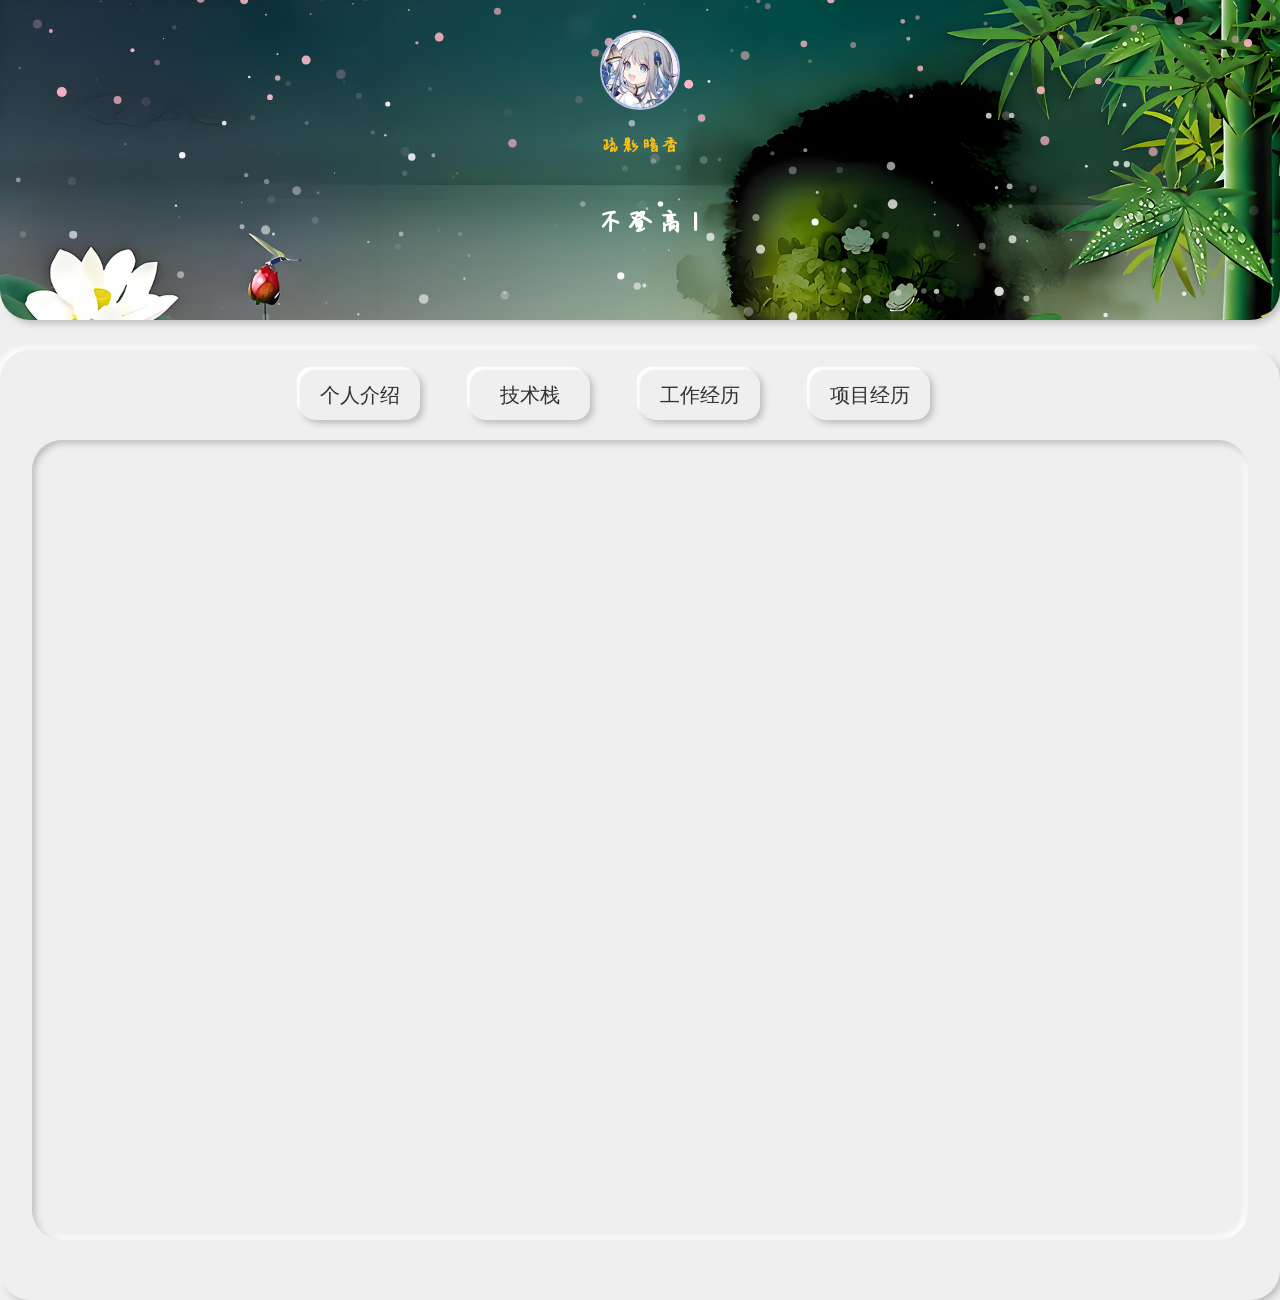
==== commit 060c9220: "个人主页" ====
--- a/index.html
+++ b/index.html
@@ -1 +1 @@
-<!doctype html><html lang="en"><head><meta charset="UTF-8"><link rel="icon" href="/favicon.ico"><meta name="viewport" content="width=device-width,initial-scale=1"><title>我的个人主页</title><script type="module" crossorigin src="/assets/index-WWSgSjph.js"></script><link rel="stylesheet" crossorigin href="/assets/index-BiXITphV.css"></head><body><div id="app"></div></body></html>+<!doctype html><html lang="en"><head><meta charset="UTF-8"><link rel="icon" href="/favicon.ico"><meta name="viewport" content="width=device-width,initial-scale=1"><title>我的个人主页</title><script type="module" crossorigin src="/assets/index-DJ5cgDDS.js"></script><link rel="stylesheet" crossorigin href="/assets/index-BiXITphV.css"></head><body><div id="app"></div></body></html>
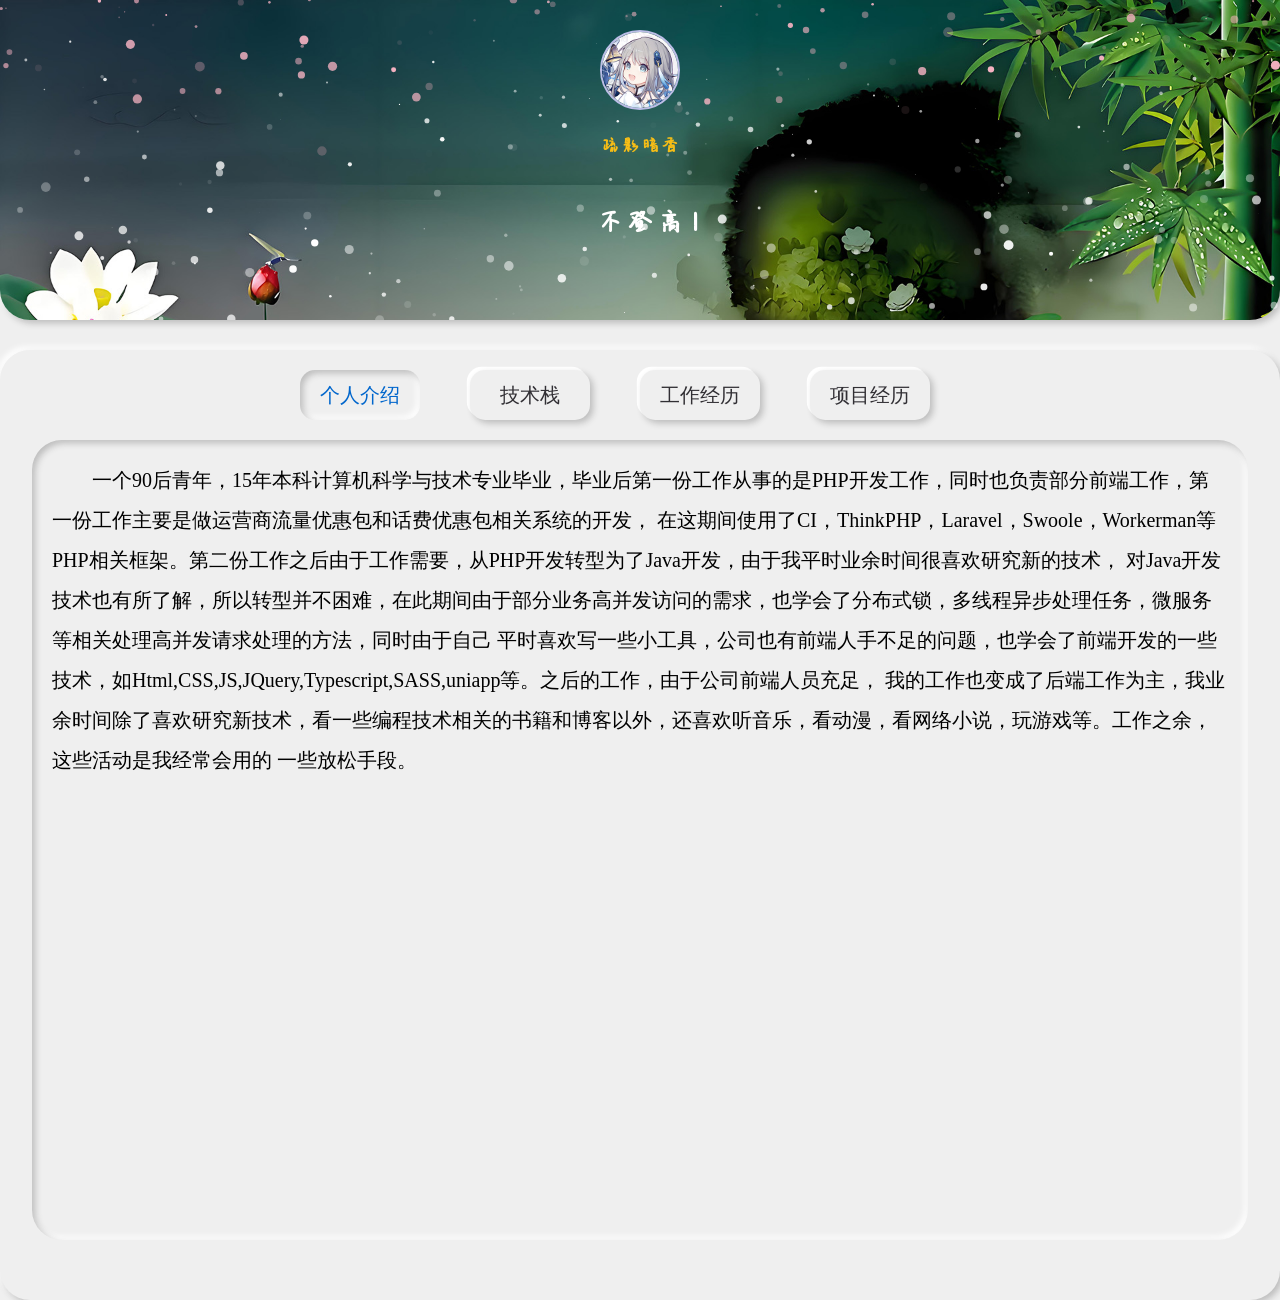
==== commit da3343e5: "个人主页" ====
--- a/index.html
+++ b/index.html
@@ -1 +1 @@
-<!doctype html><html lang="en"><head><meta charset="UTF-8"><link rel="icon" href="/favicon.ico"><meta name="viewport" content="width=device-width,initial-scale=1"><title>我的个人主页</title><script type="module" crossorigin src="/assets/index-DJ5cgDDS.js"></script><link rel="stylesheet" crossorigin href="/assets/index-BiXITphV.css"></head><body><div id="app"></div></body></html>+<!doctype html><html lang="en"><head><meta charset="UTF-8"><link rel="icon" href="/favicon.ico"><meta name="viewport" content="width=device-width,initial-scale=1"><title>我的个人主页</title><script type="module" crossorigin src="/assets/index-BxMY6pVt.js"></script><link rel="stylesheet" crossorigin href="/assets/index-BiXITphV.css"></head><body><div id="app"></div></body></html>
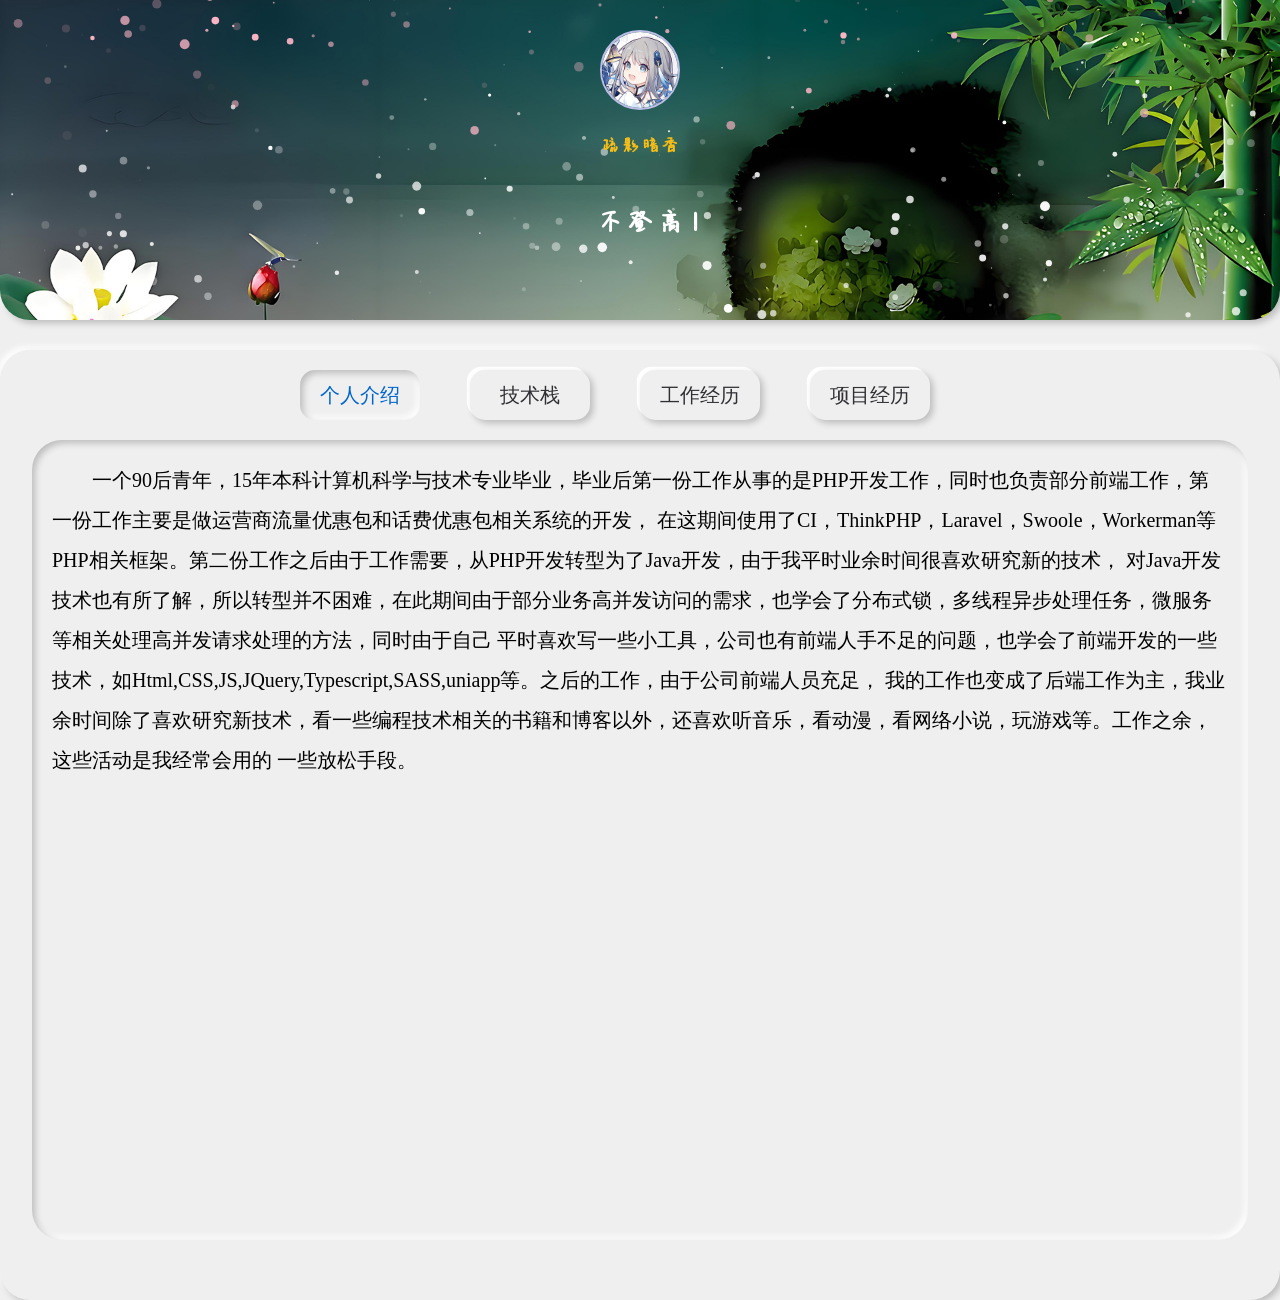
==== commit 18b043a7: "个人主页" ====
--- a/index.html
+++ b/index.html
@@ -1 +1 @@
-<!doctype html><html lang="en"><head><meta charset="UTF-8"><link rel="icon" href="/favicon.ico"><meta name="viewport" content="width=device-width,initial-scale=1"><title>我的个人主页</title><script type="module" crossorigin src="/assets/index-BxMY6pVt.js"></script><link rel="stylesheet" crossorigin href="/assets/index-BiXITphV.css"></head><body><div id="app"></div></body></html>+<!doctype html><html lang="en"><head><meta charset="UTF-8"><link rel="icon" href="/favicon.ico"><meta name="viewport" content="width=device-width,initial-scale=1"><title>我的个人主页</title><script type="module" crossorigin src="/assets/index-DPtgW9mR.js"></script><link rel="stylesheet" crossorigin href="/assets/index-BnlHNlBB.css"></head><body><div id="app"></div></body></html>
--- a/assets/index-BnlHNlBB.css
+++ b/assets/index-BnlHNlBB.css
@@ -0,0 +1,7 @@
+@charset "UTF-8";@font-face{font-family:bairimengti;src:url(/assets/bairimeng-Dydc5knO.ttf) format("truetype");font-style:normal;font-weight:400}.top-box[data-v-ac939db3]{width:100vw;height:320px;background:url(/assets/banner1-D__wCfzP.jpg) no-repeat;background-size:cover;border-radius:0 0 30px 30px;box-sizing:border-box;box-shadow:#2a2a2a40 3.2px 3.2px 6.4px,#fff -3.2px -3.2px 6.4px;display:flex;flex-direction:column;align-items:center}.top-box .avatar-box[data-v-ac939db3]{position:relative;width:80px;height:80px;margin-top:30px;z-index:2}.top-box .avatar-box img[data-v-ac939db3]{width:100%;height:100%;border-radius:50%;box-sizing:border-box;border:2px solid #BBBDE6}.top-box .nickname[data-v-ac939db3]{position:relative;width:150px;height:30px;text-align:center;line-height:30px;font-size:20px;color:#f6bd16;font-family:bairimengti,serif;font-weight:700;margin-top:20px;z-index:2}.top-box .sentence[data-v-ac939db3]{position:relative;width:80vw;height:30px;text-align:center;line-height:25px;font-size:30px;color:#fff;font-family:bairimengti;font-weight:700;margin-top:50px;z-index:2}.top-box[data-v-ac939db3] canvas{position:absolute;left:0;top:0;z-index:1}/*!
+* animate.css - https://animate.style/
+* Version - 4.1.1
+* Licensed under the MIT license - http://opensource.org/licenses/MIT
+*
+* Copyright (c) 2020 Animate.css
+*/:root{--animate-duration:1s;--animate-delay:1s;--animate-repeat:1}.animate__animated{-webkit-animation-duration:1s;animation-duration:1s;-webkit-animation-duration:var(--animate-duration);animation-duration:var(--animate-duration);-webkit-animation-fill-mode:both;animation-fill-mode:both}.animate__animated.animate__infinite{-webkit-animation-iteration-count:infinite;animation-iteration-count:infinite}.animate__animated.animate__repeat-1{-webkit-animation-iteration-count:1;animation-iteration-count:1;-webkit-animation-iteration-count:var(--animate-repeat);animation-iteration-count:var(--animate-repeat)}.animate__animated.animate__repeat-2{-webkit-animation-iteration-count:2;animation-iteration-count:2;-webkit-animation-iteration-count:calc(var(--animate-repeat)*2);animation-iteration-count:calc(var(--animate-repeat)*2)}.animate__animated.animate__repeat-3{-webkit-animation-iteration-count:3;animation-iteration-count:3;-webkit-animation-iteration-count:calc(var(--animate-repeat)*3);animation-iteration-count:calc(var(--animate-repeat)*3)}.animate__animated.animate__delay-1s{-webkit-animation-delay:1s;animation-delay:1s;-webkit-animation-delay:var(--animate-delay);animation-delay:var(--animate-delay)}.animate__animated.animate__delay-2s{-webkit-animation-delay:2s;animation-delay:2s;-webkit-animation-delay:calc(var(--animate-delay)*2);animation-delay:calc(var(--animate-delay)*2)}.animate__animated.animate__delay-3s{-webkit-animation-delay:3s;animation-delay:3s;-webkit-animation-delay:calc(var(--animate-delay)*3);animation-delay:calc(var(--animate-delay)*3)}.animate__animated.animate__delay-4s{-webkit-animation-delay:4s;animation-delay:4s;-webkit-animation-delay:calc(var(--animate-delay)*4);animation-delay:calc(var(--animate-delay)*4)}.animate__animated.animate__delay-5s{-webkit-animation-delay:5s;animation-delay:5s;-webkit-animation-delay:calc(var(--animate-delay)*5);animation-delay:calc(var(--animate-delay)*5)}.animate__animated.animate__faster{-webkit-animation-duration:.5s;animation-duration:.5s;-webkit-animation-duration:calc(var(--animate-duration)/2);animation-duration:calc(var(--animate-duration)/2)}.animate__animated.animate__fast{-webkit-animation-duration:.8s;animation-duration:.8s;-webkit-animation-duration:calc(var(--animate-duration)*.8);animation-duration:calc(var(--animate-duration)*.8)}.animate__animated.animate__slow{-webkit-animation-duration:2s;animation-duration:2s;-webkit-animation-duration:calc(var(--animate-duration)*2);animation-duration:calc(var(--animate-duration)*2)}.animate__animated.animate__slower{-webkit-animation-duration:3s;animation-duration:3s;-webkit-animation-duration:calc(var(--animate-duration)*3);animation-duration:calc(var(--animate-duration)*3)}@media (prefers-reduced-motion:reduce),print{.animate__animated{-webkit-animation-duration:1ms!important;animation-duration:1ms!important;-webkit-transition-duration:1ms!important;transition-duration:1ms!important;-webkit-animation-iteration-count:1!important;animation-iteration-count:1!important}.animate__animated[class*=Out]{opacity:0}}@-webkit-keyframes bounce{0%,20%,53%,to{-webkit-animation-timing-function:cubic-bezier(.215,.61,.355,1);animation-timing-function:cubic-bezier(.215,.61,.355,1);-webkit-transform:translateZ(0);transform:translateZ(0)}40%,43%{-webkit-animation-timing-function:cubic-bezier(.755,.05,.855,.06);animation-timing-function:cubic-bezier(.755,.05,.855,.06);-webkit-transform:translate3d(0,-30px,0) scaleY(1.1);transform:translate3d(0,-30px,0) scaleY(1.1)}70%{-webkit-animation-timing-function:cubic-bezier(.755,.05,.855,.06);animation-timing-function:cubic-bezier(.755,.05,.855,.06);-webkit-transform:translate3d(0,-15px,0) scaleY(1.05);transform:translate3d(0,-15px,0) scaleY(1.05)}80%{-webkit-transition-timing-function:cubic-bezier(.215,.61,.355,1);transition-timing-function:cubic-bezier(.215,.61,.355,1);-webkit-transform:translateZ(0) scaleY(.95);transform:translateZ(0) scaleY(.95)}90%{-webkit-transform:translate3d(0,-4px,0) scaleY(1.02);transform:translate3d(0,-4px,0) scaleY(1.02)}}@keyframes bounce{0%,20%,53%,to{-webkit-animation-timing-function:cubic-bezier(.215,.61,.355,1);animation-timing-function:cubic-bezier(.215,.61,.355,1);-webkit-transform:translateZ(0);transform:translateZ(0)}40%,43%{-webkit-animation-timing-function:cubic-bezier(.755,.05,.855,.06);animation-timing-function:cubic-bezier(.755,.05,.855,.06);-webkit-transform:translate3d(0,-30px,0) scaleY(1.1);transform:translate3d(0,-30px,0) scaleY(1.1)}70%{-webkit-animation-timing-function:cubic-bezier(.755,.05,.855,.06);animation-timing-function:cubic-bezier(.755,.05,.855,.06);-webkit-transform:translate3d(0,-15px,0) scaleY(1.05);transform:translate3d(0,-15px,0) scaleY(1.05)}80%{-webkit-transition-timing-function:cubic-bezier(.215,.61,.355,1);transition-timing-function:cubic-bezier(.215,.61,.355,1);-webkit-transform:translateZ(0) scaleY(.95);transform:translateZ(0) scaleY(.95)}90%{-webkit-transform:translate3d(0,-4px,0) scaleY(1.02);transform:translate3d(0,-4px,0) scaleY(1.02)}}.animate__bounce{-webkit-animation-name:bounce;animation-name:bounce;-webkit-transform-origin:center bottom;transform-origin:center bottom}@-webkit-keyframes flash{0%,50%,to{opacity:1}25%,75%{opacity:0}}@keyframes flash{0%,50%,to{opacity:1}25%,75%{opacity:0}}.animate__flash{-webkit-animation-name:flash;animation-name:flash}@-webkit-keyframes pulse{0%{-webkit-transform:scaleX(1);transform:scaleX(1)}50%{-webkit-transform:scale3d(1.05,1.05,1.05);transform:scale3d(1.05,1.05,1.05)}to{-webkit-transform:scaleX(1);transform:scaleX(1)}}@keyframes pulse{0%{-webkit-transform:scaleX(1);transform:scaleX(1)}50%{-webkit-transform:scale3d(1.05,1.05,1.05);transform:scale3d(1.05,1.05,1.05)}to{-webkit-transform:scaleX(1);transform:scaleX(1)}}.animate__pulse{-webkit-animation-name:pulse;animation-name:pulse;-webkit-animation-timing-function:ease-in-out;animation-timing-function:ease-in-out}@-webkit-keyframes rubberBand{0%{-webkit-transform:scaleX(1);transform:scaleX(1)}30%{-webkit-transform:scale3d(1.25,.75,1);transform:scale3d(1.25,.75,1)}40%{-webkit-transform:scale3d(.75,1.25,1);transform:scale3d(.75,1.25,1)}50%{-webkit-transform:scale3d(1.15,.85,1);transform:scale3d(1.15,.85,1)}65%{-webkit-transform:scale3d(.95,1.05,1);transform:scale3d(.95,1.05,1)}75%{-webkit-transform:scale3d(1.05,.95,1);transform:scale3d(1.05,.95,1)}to{-webkit-transform:scaleX(1);transform:scaleX(1)}}@keyframes rubberBand{0%{-webkit-transform:scaleX(1);transform:scaleX(1)}30%{-webkit-transform:scale3d(1.25,.75,1);transform:scale3d(1.25,.75,1)}40%{-webkit-transform:scale3d(.75,1.25,1);transform:scale3d(.75,1.25,1)}50%{-webkit-transform:scale3d(1.15,.85,1);transform:scale3d(1.15,.85,1)}65%{-webkit-transform:scale3d(.95,1.05,1);transform:scale3d(.95,1.05,1)}75%{-webkit-transform:scale3d(1.05,.95,1);transform:scale3d(1.05,.95,1)}to{-webkit-transform:scaleX(1);transform:scaleX(1)}}.animate__rubberBand{-webkit-animation-name:rubberBand;animation-name:rubberBand}@-webkit-keyframes shakeX{0%,to{-webkit-transform:translateZ(0);transform:translateZ(0)}10%,30%,50%,70%,90%{-webkit-transform:translate3d(-10px,0,0);transform:translate3d(-10px,0,0)}20%,40%,60%,80%{-webkit-transform:translate3d(10px,0,0);transform:translate3d(10px,0,0)}}@keyframes shakeX{0%,to{-webkit-transform:translateZ(0);transform:translateZ(0)}10%,30%,50%,70%,90%{-webkit-transform:translate3d(-10px,0,0);transform:translate3d(-10px,0,0)}20%,40%,60%,80%{-webkit-transform:translate3d(10px,0,0);transform:translate3d(10px,0,0)}}.animate__shakeX{-webkit-animation-name:shakeX;animation-name:shakeX}@-webkit-keyframes shakeY{0%,to{-webkit-transform:translateZ(0);transform:translateZ(0)}10%,30%,50%,70%,90%{-webkit-transform:translate3d(0,-10px,0);transform:translate3d(0,-10px,0)}20%,40%,60%,80%{-webkit-transform:translate3d(0,10px,0);transform:translate3d(0,10px,0)}}@keyframes shakeY{0%,to{-webkit-transform:translateZ(0);transform:translateZ(0)}10%,30%,50%,70%,90%{-webkit-transform:translate3d(0,-10px,0);transform:translate3d(0,-10px,0)}20%,40%,60%,80%{-webkit-transform:translate3d(0,10px,0);transform:translate3d(0,10px,0)}}.animate__shakeY{-webkit-animation-name:shakeY;animation-name:shakeY}@-webkit-keyframes headShake{0%{-webkit-transform:translateX(0);transform:translate(0)}6.5%{-webkit-transform:translateX(-6px) rotateY(-9deg);transform:translate(-6px) rotateY(-9deg)}18.5%{-webkit-transform:translateX(5px) rotateY(7deg);transform:translate(5px) rotateY(7deg)}31.5%{-webkit-transform:translateX(-3px) rotateY(-5deg);transform:translate(-3px) rotateY(-5deg)}43.5%{-webkit-transform:translateX(2px) rotateY(3deg);transform:translate(2px) rotateY(3deg)}50%{-webkit-transform:translateX(0);transform:translate(0)}}@keyframes headShake{0%{-webkit-transform:translateX(0);transform:translate(0)}6.5%{-webkit-transform:translateX(-6px) rotateY(-9deg);transform:translate(-6px) rotateY(-9deg)}18.5%{-webkit-transform:translateX(5px) rotateY(7deg);transform:translate(5px) rotateY(7deg)}31.5%{-webkit-transform:translateX(-3px) rotateY(-5deg);transform:translate(-3px) rotateY(-5deg)}43.5%{-webkit-transform:translateX(2px) rotateY(3deg);transform:translate(2px) rotateY(3deg)}50%{-webkit-transform:translateX(0);transform:translate(0)}}.animate__headShake{-webkit-animation-timing-function:ease-in-out;animation-timing-function:ease-in-out;-webkit-animation-name:headShake;animation-name:headShake}@-webkit-keyframes swing{20%{-webkit-transform:rotate(15deg);transform:rotate(15deg)}40%{-webkit-transform:rotate(-10deg);transform:rotate(-10deg)}60%{-webkit-transform:rotate(5deg);transform:rotate(5deg)}80%{-webkit-transform:rotate(-5deg);transform:rotate(-5deg)}to{-webkit-transform:rotate(0deg);transform:rotate(0)}}@keyframes swing{20%{-webkit-transform:rotate(15deg);transform:rotate(15deg)}40%{-webkit-transform:rotate(-10deg);transform:rotate(-10deg)}60%{-webkit-transform:rotate(5deg);transform:rotate(5deg)}80%{-webkit-transform:rotate(-5deg);transform:rotate(-5deg)}to{-webkit-transform:rotate(0deg);transform:rotate(0)}}.animate__swing{-webkit-transform-origin:top center;transform-origin:top center;-webkit-animation-name:swing;animation-name:swing}@-webkit-keyframes tada{0%{-webkit-transform:scaleX(1);transform:scaleX(1)}10%,20%{-webkit-transform:scale3d(.9,.9,.9) rotate(-3deg);transform:scale3d(.9,.9,.9) rotate(-3deg)}30%,50%,70%,90%{-webkit-transform:scale3d(1.1,1.1,1.1) rotate(3deg);transform:scale3d(1.1,1.1,1.1) rotate(3deg)}40%,60%,80%{-webkit-transform:scale3d(1.1,1.1,1.1) rotate(-3deg);transform:scale3d(1.1,1.1,1.1) rotate(-3deg)}to{-webkit-transform:scaleX(1);transform:scaleX(1)}}@keyframes tada{0%{-webkit-transform:scaleX(1);transform:scaleX(1)}10%,20%{-webkit-transform:scale3d(.9,.9,.9) rotate(-3deg);transform:scale3d(.9,.9,.9) rotate(-3deg)}30%,50%,70%,90%{-webkit-transform:scale3d(1.1,1.1,1.1) rotate(3deg);transform:scale3d(1.1,1.1,1.1) rotate(3deg)}40%,60%,80%{-webkit-transform:scale3d(1.1,1.1,1.1) rotate(-3deg);transform:scale3d(1.1,1.1,1.1) rotate(-3deg)}to{-webkit-transform:scaleX(1);transform:scaleX(1)}}.animate__tada{-webkit-animation-name:tada;animation-name:tada}@-webkit-keyframes wobble{0%{-webkit-transform:translateZ(0);transform:translateZ(0)}15%{-webkit-transform:translate3d(-25%,0,0) rotate(-5deg);transform:translate3d(-25%,0,0) rotate(-5deg)}30%{-webkit-transform:translate3d(20%,0,0) rotate(3deg);transform:translate3d(20%,0,0) rotate(3deg)}45%{-webkit-transform:translate3d(-15%,0,0) rotate(-3deg);transform:translate3d(-15%,0,0) rotate(-3deg)}60%{-webkit-transform:translate3d(10%,0,0) rotate(2deg);transform:translate3d(10%,0,0) rotate(2deg)}75%{-webkit-transform:translate3d(-5%,0,0) rotate(-1deg);transform:translate3d(-5%,0,0) rotate(-1deg)}to{-webkit-transform:translateZ(0);transform:translateZ(0)}}@keyframes wobble{0%{-webkit-transform:translateZ(0);transform:translateZ(0)}15%{-webkit-transform:translate3d(-25%,0,0) rotate(-5deg);transform:translate3d(-25%,0,0) rotate(-5deg)}30%{-webkit-transform:translate3d(20%,0,0) rotate(3deg);transform:translate3d(20%,0,0) rotate(3deg)}45%{-webkit-transform:translate3d(-15%,0,0) rotate(-3deg);transform:translate3d(-15%,0,0) rotate(-3deg)}60%{-webkit-transform:translate3d(10%,0,0) rotate(2deg);transform:translate3d(10%,0,0) rotate(2deg)}75%{-webkit-transform:translate3d(-5%,0,0) rotate(-1deg);transform:translate3d(-5%,0,0) rotate(-1deg)}to{-webkit-transform:translateZ(0);transform:translateZ(0)}}.animate__wobble{-webkit-animation-name:wobble;animation-name:wobble}@-webkit-keyframes jello{0%,11.1%,to{-webkit-transform:translateZ(0);transform:translateZ(0)}22.2%{-webkit-transform:skewX(-12.5deg) skewY(-12.5deg);transform:skew(-12.5deg) skewY(-12.5deg)}33.3%{-webkit-transform:skewX(6.25deg) skewY(6.25deg);transform:skew(6.25deg) skewY(6.25deg)}44.4%{-webkit-transform:skewX(-3.125deg) skewY(-3.125deg);transform:skew(-3.125deg) skewY(-3.125deg)}55.5%{-webkit-transform:skewX(1.5625deg) skewY(1.5625deg);transform:skew(1.5625deg) skewY(1.5625deg)}66.6%{-webkit-transform:skewX(-.78125deg) skewY(-.78125deg);transform:skew(-.78125deg) skewY(-.78125deg)}77.7%{-webkit-transform:skewX(.390625deg) skewY(.390625deg);transform:skew(.390625deg) skewY(.390625deg)}88.8%{-webkit-transform:skewX(-.1953125deg) skewY(-.1953125deg);transform:skew(-.1953125deg) skewY(-.1953125deg)}}@keyframes jello{0%,11.1%,to{-webkit-transform:translateZ(0);transform:translateZ(0)}22.2%{-webkit-transform:skewX(-12.5deg) skewY(-12.5deg);transform:skew(-12.5deg) skewY(-12.5deg)}33.3%{-webkit-transform:skewX(6.25deg) skewY(6.25deg);transform:skew(6.25deg) skewY(6.25deg)}44.4%{-webkit-transform:skewX(-3.125deg) skewY(-3.125deg);transform:skew(-3.125deg) skewY(-3.125deg)}55.5%{-webkit-transform:skewX(1.5625deg) skewY(1.5625deg);transform:skew(1.5625deg) skewY(1.5625deg)}66.6%{-webkit-transform:skewX(-.78125deg) skewY(-.78125deg);transform:skew(-.78125deg) skewY(-.78125deg)}77.7%{-webkit-transform:skewX(.390625deg) skewY(.390625deg);transform:skew(.390625deg) skewY(.390625deg)}88.8%{-webkit-transform:skewX(-.1953125deg) skewY(-.1953125deg);transform:skew(-.1953125deg) skewY(-.1953125deg)}}.animate__jello{-webkit-animation-name:jello;animation-name:jello;-webkit-transform-origin:center;transform-origin:center}@-webkit-keyframes heartBeat{0%{-webkit-transform:scale(1);transform:scale(1)}14%{-webkit-transform:scale(1.3);transform:scale(1.3)}28%{-webkit-transform:scale(1);transform:scale(1)}42%{-webkit-transform:scale(1.3);transform:scale(1.3)}70%{-webkit-transform:scale(1);transform:scale(1)}}@keyframes heartBeat{0%{-webkit-transform:scale(1);transform:scale(1)}14%{-webkit-transform:scale(1.3);transform:scale(1.3)}28%{-webkit-transform:scale(1);transform:scale(1)}42%{-webkit-transform:scale(1.3);transform:scale(1.3)}70%{-webkit-transform:scale(1);transform:scale(1)}}.animate__heartBeat{-webkit-animation-name:heartBeat;animation-name:heartBeat;-webkit-animation-duration:1.3s;animation-duration:1.3s;-webkit-animation-duration:calc(var(--animate-duration)*1.3);animation-duration:calc(var(--animate-duration)*1.3);-webkit-animation-timing-function:ease-in-out;animation-timing-function:ease-in-out}@-webkit-keyframes backInDown{0%{-webkit-transform:translateY(-1200px) scale(.7);transform:translateY(-1200px) scale(.7);opacity:.7}80%{-webkit-transform:translateY(0) scale(.7);transform:translateY(0) scale(.7);opacity:.7}to{-webkit-transform:scale(1);transform:scale(1);opacity:1}}@keyframes backInDown{0%{-webkit-transform:translateY(-1200px) scale(.7);transform:translateY(-1200px) scale(.7);opacity:.7}80%{-webkit-transform:translateY(0) scale(.7);transform:translateY(0) scale(.7);opacity:.7}to{-webkit-transform:scale(1);transform:scale(1);opacity:1}}.animate__backInDown{-webkit-animation-name:backInDown;animation-name:backInDown}@-webkit-keyframes backInLeft{0%{-webkit-transform:translateX(-2000px) scale(.7);transform:translate(-2000px) scale(.7);opacity:.7}80%{-webkit-transform:translateX(0) scale(.7);transform:translate(0) scale(.7);opacity:.7}to{-webkit-transform:scale(1);transform:scale(1);opacity:1}}@keyframes backInLeft{0%{-webkit-transform:translateX(-2000px) scale(.7);transform:translate(-2000px) scale(.7);opacity:.7}80%{-webkit-transform:translateX(0) scale(.7);transform:translate(0) scale(.7);opacity:.7}to{-webkit-transform:scale(1);transform:scale(1);opacity:1}}.animate__backInLeft{-webkit-animation-name:backInLeft;animation-name:backInLeft}@-webkit-keyframes backInRight{0%{-webkit-transform:translateX(2000px) scale(.7);transform:translate(2000px) scale(.7);opacity:.7}80%{-webkit-transform:translateX(0) scale(.7);transform:translate(0) scale(.7);opacity:.7}to{-webkit-transform:scale(1);transform:scale(1);opacity:1}}@keyframes backInRight{0%{-webkit-transform:translateX(2000px) scale(.7);transform:translate(2000px) scale(.7);opacity:.7}80%{-webkit-transform:translateX(0) scale(.7);transform:translate(0) scale(.7);opacity:.7}to{-webkit-transform:scale(1);transform:scale(1);opacity:1}}.animate__backInRight{-webkit-animation-name:backInRight;animation-name:backInRight}@-webkit-keyframes backInUp{0%{-webkit-transform:translateY(1200px) scale(.7);transform:translateY(1200px) scale(.7);opacity:.7}80%{-webkit-transform:translateY(0) scale(.7);transform:translateY(0) scale(.7);opacity:.7}to{-webkit-transform:scale(1);transform:scale(1);opacity:1}}@keyframes backInUp{0%{-webkit-transform:translateY(1200px) scale(.7);transform:translateY(1200px) scale(.7);opacity:.7}80%{-webkit-transform:translateY(0) scale(.7);transform:translateY(0) scale(.7);opacity:.7}to{-webkit-transform:scale(1);transform:scale(1);opacity:1}}.animate__backInUp{-webkit-animation-name:backInUp;animation-name:backInUp}@-webkit-keyframes backOutDown{0%{-webkit-transform:scale(1);transform:scale(1);opacity:1}20%{-webkit-transform:translateY(0) scale(.7);transform:translateY(0) scale(.7);opacity:.7}to{-webkit-transform:translateY(700px) scale(.7);transform:translateY(700px) scale(.7);opacity:.7}}@keyframes backOutDown{0%{-webkit-transform:scale(1);transform:scale(1);opacity:1}20%{-webkit-transform:translateY(0) scale(.7);transform:translateY(0) scale(.7);opacity:.7}to{-webkit-transform:translateY(700px) scale(.7);transform:translateY(700px) scale(.7);opacity:.7}}.animate__backOutDown{-webkit-animation-name:backOutDown;animation-name:backOutDown}@-webkit-keyframes backOutLeft{0%{-webkit-transform:scale(1);transform:scale(1);opacity:1}20%{-webkit-transform:translateX(0) scale(.7);transform:translate(0) scale(.7);opacity:.7}to{-webkit-transform:translateX(-2000px) scale(.7);transform:translate(-2000px) scale(.7);opacity:.7}}@keyframes backOutLeft{0%{-webkit-transform:scale(1);transform:scale(1);opacity:1}20%{-webkit-transform:translateX(0) scale(.7);transform:translate(0) scale(.7);opacity:.7}to{-webkit-transform:translateX(-2000px) scale(.7);transform:translate(-2000px) scale(.7);opacity:.7}}.animate__backOutLeft{-webkit-animation-name:backOutLeft;animation-name:backOutLeft}@-webkit-keyframes backOutRight{0%{-webkit-transform:scale(1);transform:scale(1);opacity:1}20%{-webkit-transform:translateX(0) scale(.7);transform:translate(0) scale(.7);opacity:.7}to{-webkit-transform:translateX(2000px) scale(.7);transform:translate(2000px) scale(.7);opacity:.7}}@keyframes backOutRight{0%{-webkit-transform:scale(1);transform:scale(1);opacity:1}20%{-webkit-transform:translateX(0) scale(.7);transform:translate(0) scale(.7);opacity:.7}to{-webkit-transform:translateX(2000px) scale(.7);transform:translate(2000px) scale(.7);opacity:.7}}.animate__backOutRight{-webkit-animation-name:backOutRight;animation-name:backOutRight}@-webkit-keyframes backOutUp{0%{-webkit-transform:scale(1);transform:scale(1);opacity:1}20%{-webkit-transform:translateY(0) scale(.7);transform:translateY(0) scale(.7);opacity:.7}to{-webkit-transform:translateY(-700px) scale(.7);transform:translateY(-700px) scale(.7);opacity:.7}}@keyframes backOutUp{0%{-webkit-transform:scale(1);transform:scale(1);opacity:1}20%{-webkit-transform:translateY(0) scale(.7);transform:translateY(0) scale(.7);opacity:.7}to{-webkit-transform:translateY(-700px) scale(.7);transform:translateY(-700px) scale(.7);opacity:.7}}.animate__backOutUp{-webkit-animation-name:backOutUp;animation-name:backOutUp}@-webkit-keyframes bounceIn{0%,20%,40%,60%,80%,to{-webkit-animation-timing-function:cubic-bezier(.215,.61,.355,1);animation-timing-function:cubic-bezier(.215,.61,.355,1)}0%{opacity:0;-webkit-transform:scale3d(.3,.3,.3);transform:scale3d(.3,.3,.3)}20%{-webkit-transform:scale3d(1.1,1.1,1.1);transform:scale3d(1.1,1.1,1.1)}40%{-webkit-transform:scale3d(.9,.9,.9);transform:scale3d(.9,.9,.9)}60%{opacity:1;-webkit-transform:scale3d(1.03,1.03,1.03);transform:scale3d(1.03,1.03,1.03)}80%{-webkit-transform:scale3d(.97,.97,.97);transform:scale3d(.97,.97,.97)}to{opacity:1;-webkit-transform:scaleX(1);transform:scaleX(1)}}@keyframes bounceIn{0%,20%,40%,60%,80%,to{-webkit-animation-timing-function:cubic-bezier(.215,.61,.355,1);animation-timing-function:cubic-bezier(.215,.61,.355,1)}0%{opacity:0;-webkit-transform:scale3d(.3,.3,.3);transform:scale3d(.3,.3,.3)}20%{-webkit-transform:scale3d(1.1,1.1,1.1);transform:scale3d(1.1,1.1,1.1)}40%{-webkit-transform:scale3d(.9,.9,.9);transform:scale3d(.9,.9,.9)}60%{opacity:1;-webkit-transform:scale3d(1.03,1.03,1.03);transform:scale3d(1.03,1.03,1.03)}80%{-webkit-transform:scale3d(.97,.97,.97);transform:scale3d(.97,.97,.97)}to{opacity:1;-webkit-transform:scaleX(1);transform:scaleX(1)}}.animate__bounceIn{-webkit-animation-duration:.75s;animation-duration:.75s;-webkit-animation-duration:calc(var(--animate-duration)*.75);animation-duration:calc(var(--animate-duration)*.75);-webkit-animation-name:bounceIn;animation-name:bounceIn}@-webkit-keyframes bounceInDown{0%,60%,75%,90%,to{-webkit-animation-timing-function:cubic-bezier(.215,.61,.355,1);animation-timing-function:cubic-bezier(.215,.61,.355,1)}0%{opacity:0;-webkit-transform:translate3d(0,-3000px,0) scaleY(3);transform:translate3d(0,-3000px,0) scaleY(3)}60%{opacity:1;-webkit-transform:translate3d(0,25px,0) scaleY(.9);transform:translate3d(0,25px,0) scaleY(.9)}75%{-webkit-transform:translate3d(0,-10px,0) scaleY(.95);transform:translate3d(0,-10px,0) scaleY(.95)}90%{-webkit-transform:translate3d(0,5px,0) scaleY(.985);transform:translate3d(0,5px,0) scaleY(.985)}to{-webkit-transform:translateZ(0);transform:translateZ(0)}}@keyframes bounceInDown{0%,60%,75%,90%,to{-webkit-animation-timing-function:cubic-bezier(.215,.61,.355,1);animation-timing-function:cubic-bezier(.215,.61,.355,1)}0%{opacity:0;-webkit-transform:translate3d(0,-3000px,0) scaleY(3);transform:translate3d(0,-3000px,0) scaleY(3)}60%{opacity:1;-webkit-transform:translate3d(0,25px,0) scaleY(.9);transform:translate3d(0,25px,0) scaleY(.9)}75%{-webkit-transform:translate3d(0,-10px,0) scaleY(.95);transform:translate3d(0,-10px,0) scaleY(.95)}90%{-webkit-transform:translate3d(0,5px,0) scaleY(.985);transform:translate3d(0,5px,0) scaleY(.985)}to{-webkit-transform:translateZ(0);transform:translateZ(0)}}.animate__bounceInDown{-webkit-animation-name:bounceInDown;animation-name:bounceInDown}@-webkit-keyframes bounceInLeft{0%,60%,75%,90%,to{-webkit-animation-timing-function:cubic-bezier(.215,.61,.355,1);animation-timing-function:cubic-bezier(.215,.61,.355,1)}0%{opacity:0;-webkit-transform:translate3d(-3000px,0,0) scaleX(3);transform:translate3d(-3000px,0,0) scaleX(3)}60%{opacity:1;-webkit-transform:translate3d(25px,0,0) scaleX(1);transform:translate3d(25px,0,0) scaleX(1)}75%{-webkit-transform:translate3d(-10px,0,0) scaleX(.98);transform:translate3d(-10px,0,0) scaleX(.98)}90%{-webkit-transform:translate3d(5px,0,0) scaleX(.995);transform:translate3d(5px,0,0) scaleX(.995)}to{-webkit-transform:translateZ(0);transform:translateZ(0)}}@keyframes bounceInLeft{0%,60%,75%,90%,to{-webkit-animation-timing-function:cubic-bezier(.215,.61,.355,1);animation-timing-function:cubic-bezier(.215,.61,.355,1)}0%{opacity:0;-webkit-transform:translate3d(-3000px,0,0) scaleX(3);transform:translate3d(-3000px,0,0) scaleX(3)}60%{opacity:1;-webkit-transform:translate3d(25px,0,0) scaleX(1);transform:translate3d(25px,0,0) scaleX(1)}75%{-webkit-transform:translate3d(-10px,0,0) scaleX(.98);transform:translate3d(-10px,0,0) scaleX(.98)}90%{-webkit-transform:translate3d(5px,0,0) scaleX(.995);transform:translate3d(5px,0,0) scaleX(.995)}to{-webkit-transform:translateZ(0);transform:translateZ(0)}}.animate__bounceInLeft{-webkit-animation-name:bounceInLeft;animation-name:bounceInLeft}@-webkit-keyframes bounceInRight{0%,60%,75%,90%,to{-webkit-animation-timing-function:cubic-bezier(.215,.61,.355,1);animation-timing-function:cubic-bezier(.215,.61,.355,1)}0%{opacity:0;-webkit-transform:translate3d(3000px,0,0) scaleX(3);transform:translate3d(3000px,0,0) scaleX(3)}60%{opacity:1;-webkit-transform:translate3d(-25px,0,0) scaleX(1);transform:translate3d(-25px,0,0) scaleX(1)}75%{-webkit-transform:translate3d(10px,0,0) scaleX(.98);transform:translate3d(10px,0,0) scaleX(.98)}90%{-webkit-transform:translate3d(-5px,0,0) scaleX(.995);transform:translate3d(-5px,0,0) scaleX(.995)}to{-webkit-transform:translateZ(0);transform:translateZ(0)}}@keyframes bounceInRight{0%,60%,75%,90%,to{-webkit-animation-timing-function:cubic-bezier(.215,.61,.355,1);animation-timing-function:cubic-bezier(.215,.61,.355,1)}0%{opacity:0;-webkit-transform:translate3d(3000px,0,0) scaleX(3);transform:translate3d(3000px,0,0) scaleX(3)}60%{opacity:1;-webkit-transform:translate3d(-25px,0,0) scaleX(1);transform:translate3d(-25px,0,0) scaleX(1)}75%{-webkit-transform:translate3d(10px,0,0) scaleX(.98);transform:translate3d(10px,0,0) scaleX(.98)}90%{-webkit-transform:translate3d(-5px,0,0) scaleX(.995);transform:translate3d(-5px,0,0) scaleX(.995)}to{-webkit-transform:translateZ(0);transform:translateZ(0)}}.animate__bounceInRight{-webkit-animation-name:bounceInRight;animation-name:bounceInRight}@-webkit-keyframes bounceInUp{0%,60%,75%,90%,to{-webkit-animation-timing-function:cubic-bezier(.215,.61,.355,1);animation-timing-function:cubic-bezier(.215,.61,.355,1)}0%{opacity:0;-webkit-transform:translate3d(0,3000px,0) scaleY(5);transform:translate3d(0,3000px,0) scaleY(5)}60%{opacity:1;-webkit-transform:translate3d(0,-20px,0) scaleY(.9);transform:translate3d(0,-20px,0) scaleY(.9)}75%{-webkit-transform:translate3d(0,10px,0) scaleY(.95);transform:translate3d(0,10px,0) scaleY(.95)}90%{-webkit-transform:translate3d(0,-5px,0) scaleY(.985);transform:translate3d(0,-5px,0) scaleY(.985)}to{-webkit-transform:translateZ(0);transform:translateZ(0)}}@keyframes bounceInUp{0%,60%,75%,90%,to{-webkit-animation-timing-function:cubic-bezier(.215,.61,.355,1);animation-timing-function:cubic-bezier(.215,.61,.355,1)}0%{opacity:0;-webkit-transform:translate3d(0,3000px,0) scaleY(5);transform:translate3d(0,3000px,0) scaleY(5)}60%{opacity:1;-webkit-transform:translate3d(0,-20px,0) scaleY(.9);transform:translate3d(0,-20px,0) scaleY(.9)}75%{-webkit-transform:translate3d(0,10px,0) scaleY(.95);transform:translate3d(0,10px,0) scaleY(.95)}90%{-webkit-transform:translate3d(0,-5px,0) scaleY(.985);transform:translate3d(0,-5px,0) scaleY(.985)}to{-webkit-transform:translateZ(0);transform:translateZ(0)}}.animate__bounceInUp{-webkit-animation-name:bounceInUp;animation-name:bounceInUp}@-webkit-keyframes bounceOut{20%{-webkit-transform:scale3d(.9,.9,.9);transform:scale3d(.9,.9,.9)}50%,55%{opacity:1;-webkit-transform:scale3d(1.1,1.1,1.1);transform:scale3d(1.1,1.1,1.1)}to{opacity:0;-webkit-transform:scale3d(.3,.3,.3);transform:scale3d(.3,.3,.3)}}@keyframes bounceOut{20%{-webkit-transform:scale3d(.9,.9,.9);transform:scale3d(.9,.9,.9)}50%,55%{opacity:1;-webkit-transform:scale3d(1.1,1.1,1.1);transform:scale3d(1.1,1.1,1.1)}to{opacity:0;-webkit-transform:scale3d(.3,.3,.3);transform:scale3d(.3,.3,.3)}}.animate__bounceOut{-webkit-animation-duration:.75s;animation-duration:.75s;-webkit-animation-duration:calc(var(--animate-duration)*.75);animation-duration:calc(var(--animate-duration)*.75);-webkit-animation-name:bounceOut;animation-name:bounceOut}@-webkit-keyframes bounceOutDown{20%{-webkit-transform:translate3d(0,10px,0) scaleY(.985);transform:translate3d(0,10px,0) scaleY(.985)}40%,45%{opacity:1;-webkit-transform:translate3d(0,-20px,0) scaleY(.9);transform:translate3d(0,-20px,0) scaleY(.9)}to{opacity:0;-webkit-transform:translate3d(0,2000px,0) scaleY(3);transform:translate3d(0,2000px,0) scaleY(3)}}@keyframes bounceOutDown{20%{-webkit-transform:translate3d(0,10px,0) scaleY(.985);transform:translate3d(0,10px,0) scaleY(.985)}40%,45%{opacity:1;-webkit-transform:translate3d(0,-20px,0) scaleY(.9);transform:translate3d(0,-20px,0) scaleY(.9)}to{opacity:0;-webkit-transform:translate3d(0,2000px,0) scaleY(3);transform:translate3d(0,2000px,0) scaleY(3)}}.animate__bounceOutDown{-webkit-animation-name:bounceOutDown;animation-name:bounceOutDown}@-webkit-keyframes bounceOutLeft{20%{opacity:1;-webkit-transform:translate3d(20px,0,0) scaleX(.9);transform:translate3d(20px,0,0) scaleX(.9)}to{opacity:0;-webkit-transform:translate3d(-2000px,0,0) scaleX(2);transform:translate3d(-2000px,0,0) scaleX(2)}}@keyframes bounceOutLeft{20%{opacity:1;-webkit-transform:translate3d(20px,0,0) scaleX(.9);transform:translate3d(20px,0,0) scaleX(.9)}to{opacity:0;-webkit-transform:translate3d(-2000px,0,0) scaleX(2);transform:translate3d(-2000px,0,0) scaleX(2)}}.animate__bounceOutLeft{-webkit-animation-name:bounceOutLeft;animation-name:bounceOutLeft}@-webkit-keyframes bounceOutRight{20%{opacity:1;-webkit-transform:translate3d(-20px,0,0) scaleX(.9);transform:translate3d(-20px,0,0) scaleX(.9)}to{opacity:0;-webkit-transform:translate3d(2000px,0,0) scaleX(2);transform:translate3d(2000px,0,0) scaleX(2)}}@keyframes bounceOutRight{20%{opacity:1;-webkit-transform:translate3d(-20px,0,0) scaleX(.9);transform:translate3d(-20px,0,0) scaleX(.9)}to{opacity:0;-webkit-transform:translate3d(2000px,0,0) scaleX(2);transform:translate3d(2000px,0,0) scaleX(2)}}.animate__bounceOutRight{-webkit-animation-name:bounceOutRight;animation-name:bounceOutRight}@-webkit-keyframes bounceOutUp{20%{-webkit-transform:translate3d(0,-10px,0) scaleY(.985);transform:translate3d(0,-10px,0) scaleY(.985)}40%,45%{opacity:1;-webkit-transform:translate3d(0,20px,0) scaleY(.9);transform:translate3d(0,20px,0) scaleY(.9)}to{opacity:0;-webkit-transform:translate3d(0,-2000px,0) scaleY(3);transform:translate3d(0,-2000px,0) scaleY(3)}}@keyframes bounceOutUp{20%{-webkit-transform:translate3d(0,-10px,0) scaleY(.985);transform:translate3d(0,-10px,0) scaleY(.985)}40%,45%{opacity:1;-webkit-transform:translate3d(0,20px,0) scaleY(.9);transform:translate3d(0,20px,0) scaleY(.9)}to{opacity:0;-webkit-transform:translate3d(0,-2000px,0) scaleY(3);transform:translate3d(0,-2000px,0) scaleY(3)}}.animate__bounceOutUp{-webkit-animation-name:bounceOutUp;animation-name:bounceOutUp}@-webkit-keyframes fadeIn{0%{opacity:0}to{opacity:1}}@keyframes fadeIn{0%{opacity:0}to{opacity:1}}.animate__fadeIn{-webkit-animation-name:fadeIn;animation-name:fadeIn}@-webkit-keyframes fadeInDown{0%{opacity:0;-webkit-transform:translate3d(0,-100%,0);transform:translate3d(0,-100%,0)}to{opacity:1;-webkit-transform:translateZ(0);transform:translateZ(0)}}@keyframes fadeInDown{0%{opacity:0;-webkit-transform:translate3d(0,-100%,0);transform:translate3d(0,-100%,0)}to{opacity:1;-webkit-transform:translateZ(0);transform:translateZ(0)}}.animate__fadeInDown{-webkit-animation-name:fadeInDown;animation-name:fadeInDown}@-webkit-keyframes fadeInDownBig{0%{opacity:0;-webkit-transform:translate3d(0,-2000px,0);transform:translate3d(0,-2000px,0)}to{opacity:1;-webkit-transform:translateZ(0);transform:translateZ(0)}}@keyframes fadeInDownBig{0%{opacity:0;-webkit-transform:translate3d(0,-2000px,0);transform:translate3d(0,-2000px,0)}to{opacity:1;-webkit-transform:translateZ(0);transform:translateZ(0)}}.animate__fadeInDownBig{-webkit-animation-name:fadeInDownBig;animation-name:fadeInDownBig}@-webkit-keyframes fadeInLeft{0%{opacity:0;-webkit-transform:translate3d(-100%,0,0);transform:translate3d(-100%,0,0)}to{opacity:1;-webkit-transform:translateZ(0);transform:translateZ(0)}}@keyframes fadeInLeft{0%{opacity:0;-webkit-transform:translate3d(-100%,0,0);transform:translate3d(-100%,0,0)}to{opacity:1;-webkit-transform:translateZ(0);transform:translateZ(0)}}.animate__fadeInLeft{-webkit-animation-name:fadeInLeft;animation-name:fadeInLeft}@-webkit-keyframes fadeInLeftBig{0%{opacity:0;-webkit-transform:translate3d(-2000px,0,0);transform:translate3d(-2000px,0,0)}to{opacity:1;-webkit-transform:translateZ(0);transform:translateZ(0)}}@keyframes fadeInLeftBig{0%{opacity:0;-webkit-transform:translate3d(-2000px,0,0);transform:translate3d(-2000px,0,0)}to{opacity:1;-webkit-transform:translateZ(0);transform:translateZ(0)}}.animate__fadeInLeftBig{-webkit-animation-name:fadeInLeftBig;animation-name:fadeInLeftBig}@-webkit-keyframes fadeInRight{0%{opacity:0;-webkit-transform:translate3d(100%,0,0);transform:translate3d(100%,0,0)}to{opacity:1;-webkit-transform:translateZ(0);transform:translateZ(0)}}@keyframes fadeInRight{0%{opacity:0;-webkit-transform:translate3d(100%,0,0);transform:translate3d(100%,0,0)}to{opacity:1;-webkit-transform:translateZ(0);transform:translateZ(0)}}.animate__fadeInRight{-webkit-animation-name:fadeInRight;animation-name:fadeInRight}@-webkit-keyframes fadeInRightBig{0%{opacity:0;-webkit-transform:translate3d(2000px,0,0);transform:translate3d(2000px,0,0)}to{opacity:1;-webkit-transform:translateZ(0);transform:translateZ(0)}}@keyframes fadeInRightBig{0%{opacity:0;-webkit-transform:translate3d(2000px,0,0);transform:translate3d(2000px,0,0)}to{opacity:1;-webkit-transform:translateZ(0);transform:translateZ(0)}}.animate__fadeInRightBig{-webkit-animation-name:fadeInRightBig;animation-name:fadeInRightBig}@-webkit-keyframes fadeInUp{0%{opacity:0;-webkit-transform:translate3d(0,100%,0);transform:translate3d(0,100%,0)}to{opacity:1;-webkit-transform:translateZ(0);transform:translateZ(0)}}@keyframes fadeInUp{0%{opacity:0;-webkit-transform:translate3d(0,100%,0);transform:translate3d(0,100%,0)}to{opacity:1;-webkit-transform:translateZ(0);transform:translateZ(0)}}.animate__fadeInUp{-webkit-animation-name:fadeInUp;animation-name:fadeInUp}@-webkit-keyframes fadeInUpBig{0%{opacity:0;-webkit-transform:translate3d(0,2000px,0);transform:translate3d(0,2000px,0)}to{opacity:1;-webkit-transform:translateZ(0);transform:translateZ(0)}}@keyframes fadeInUpBig{0%{opacity:0;-webkit-transform:translate3d(0,2000px,0);transform:translate3d(0,2000px,0)}to{opacity:1;-webkit-transform:translateZ(0);transform:translateZ(0)}}.animate__fadeInUpBig{-webkit-animation-name:fadeInUpBig;animation-name:fadeInUpBig}@-webkit-keyframes fadeInTopLeft{0%{opacity:0;-webkit-transform:translate3d(-100%,-100%,0);transform:translate3d(-100%,-100%,0)}to{opacity:1;-webkit-transform:translateZ(0);transform:translateZ(0)}}@keyframes fadeInTopLeft{0%{opacity:0;-webkit-transform:translate3d(-100%,-100%,0);transform:translate3d(-100%,-100%,0)}to{opacity:1;-webkit-transform:translateZ(0);transform:translateZ(0)}}.animate__fadeInTopLeft{-webkit-animation-name:fadeInTopLeft;animation-name:fadeInTopLeft}@-webkit-keyframes fadeInTopRight{0%{opacity:0;-webkit-transform:translate3d(100%,-100%,0);transform:translate3d(100%,-100%,0)}to{opacity:1;-webkit-transform:translateZ(0);transform:translateZ(0)}}@keyframes fadeInTopRight{0%{opacity:0;-webkit-transform:translate3d(100%,-100%,0);transform:translate3d(100%,-100%,0)}to{opacity:1;-webkit-transform:translateZ(0);transform:translateZ(0)}}.animate__fadeInTopRight{-webkit-animation-name:fadeInTopRight;animation-name:fadeInTopRight}@-webkit-keyframes fadeInBottomLeft{0%{opacity:0;-webkit-transform:translate3d(-100%,100%,0);transform:translate3d(-100%,100%,0)}to{opacity:1;-webkit-transform:translateZ(0);transform:translateZ(0)}}@keyframes fadeInBottomLeft{0%{opacity:0;-webkit-transform:translate3d(-100%,100%,0);transform:translate3d(-100%,100%,0)}to{opacity:1;-webkit-transform:translateZ(0);transform:translateZ(0)}}.animate__fadeInBottomLeft{-webkit-animation-name:fadeInBottomLeft;animation-name:fadeInBottomLeft}@-webkit-keyframes fadeInBottomRight{0%{opacity:0;-webkit-transform:translate3d(100%,100%,0);transform:translate3d(100%,100%,0)}to{opacity:1;-webkit-transform:translateZ(0);transform:translateZ(0)}}@keyframes fadeInBottomRight{0%{opacity:0;-webkit-transform:translate3d(100%,100%,0);transform:translate3d(100%,100%,0)}to{opacity:1;-webkit-transform:translateZ(0);transform:translateZ(0)}}.animate__fadeInBottomRight{-webkit-animation-name:fadeInBottomRight;animation-name:fadeInBottomRight}@-webkit-keyframes fadeOut{0%{opacity:1}to{opacity:0}}@keyframes fadeOut{0%{opacity:1}to{opacity:0}}.animate__fadeOut{-webkit-animation-name:fadeOut;animation-name:fadeOut}@-webkit-keyframes fadeOutDown{0%{opacity:1}to{opacity:0;-webkit-transform:translate3d(0,100%,0);transform:translate3d(0,100%,0)}}@keyframes fadeOutDown{0%{opacity:1}to{opacity:0;-webkit-transform:translate3d(0,100%,0);transform:translate3d(0,100%,0)}}.animate__fadeOutDown{-webkit-animation-name:fadeOutDown;animation-name:fadeOutDown}@-webkit-keyframes fadeOutDownBig{0%{opacity:1}to{opacity:0;-webkit-transform:translate3d(0,2000px,0);transform:translate3d(0,2000px,0)}}@keyframes fadeOutDownBig{0%{opacity:1}to{opacity:0;-webkit-transform:translate3d(0,2000px,0);transform:translate3d(0,2000px,0)}}.animate__fadeOutDownBig{-webkit-animation-name:fadeOutDownBig;animation-name:fadeOutDownBig}@-webkit-keyframes fadeOutLeft{0%{opacity:1}to{opacity:0;-webkit-transform:translate3d(-100%,0,0);transform:translate3d(-100%,0,0)}}@keyframes fadeOutLeft{0%{opacity:1}to{opacity:0;-webkit-transform:translate3d(-100%,0,0);transform:translate3d(-100%,0,0)}}.animate__fadeOutLeft{-webkit-animation-name:fadeOutLeft;animation-name:fadeOutLeft}@-webkit-keyframes fadeOutLeftBig{0%{opacity:1}to{opacity:0;-webkit-transform:translate3d(-2000px,0,0);transform:translate3d(-2000px,0,0)}}@keyframes fadeOutLeftBig{0%{opacity:1}to{opacity:0;-webkit-transform:translate3d(-2000px,0,0);transform:translate3d(-2000px,0,0)}}.animate__fadeOutLeftBig{-webkit-animation-name:fadeOutLeftBig;animation-name:fadeOutLeftBig}@-webkit-keyframes fadeOutRight{0%{opacity:1}to{opacity:0;-webkit-transform:translate3d(100%,0,0);transform:translate3d(100%,0,0)}}@keyframes fadeOutRight{0%{opacity:1}to{opacity:0;-webkit-transform:translate3d(100%,0,0);transform:translate3d(100%,0,0)}}.animate__fadeOutRight{-webkit-animation-name:fadeOutRight;animation-name:fadeOutRight}@-webkit-keyframes fadeOutRightBig{0%{opacity:1}to{opacity:0;-webkit-transform:translate3d(2000px,0,0);transform:translate3d(2000px,0,0)}}@keyframes fadeOutRightBig{0%{opacity:1}to{opacity:0;-webkit-transform:translate3d(2000px,0,0);transform:translate3d(2000px,0,0)}}.animate__fadeOutRightBig{-webkit-animation-name:fadeOutRightBig;animation-name:fadeOutRightBig}@-webkit-keyframes fadeOutUp{0%{opacity:1}to{opacity:0;-webkit-transform:translate3d(0,-100%,0);transform:translate3d(0,-100%,0)}}@keyframes fadeOutUp{0%{opacity:1}to{opacity:0;-webkit-transform:translate3d(0,-100%,0);transform:translate3d(0,-100%,0)}}.animate__fadeOutUp{-webkit-animation-name:fadeOutUp;animation-name:fadeOutUp}@-webkit-keyframes fadeOutUpBig{0%{opacity:1}to{opacity:0;-webkit-transform:translate3d(0,-2000px,0);transform:translate3d(0,-2000px,0)}}@keyframes fadeOutUpBig{0%{opacity:1}to{opacity:0;-webkit-transform:translate3d(0,-2000px,0);transform:translate3d(0,-2000px,0)}}.animate__fadeOutUpBig{-webkit-animation-name:fadeOutUpBig;animation-name:fadeOutUpBig}@-webkit-keyframes fadeOutTopLeft{0%{opacity:1;-webkit-transform:translateZ(0);transform:translateZ(0)}to{opacity:0;-webkit-transform:translate3d(-100%,-100%,0);transform:translate3d(-100%,-100%,0)}}@keyframes fadeOutTopLeft{0%{opacity:1;-webkit-transform:translateZ(0);transform:translateZ(0)}to{opacity:0;-webkit-transform:translate3d(-100%,-100%,0);transform:translate3d(-100%,-100%,0)}}.animate__fadeOutTopLeft{-webkit-animation-name:fadeOutTopLeft;animation-name:fadeOutTopLeft}@-webkit-keyframes fadeOutTopRight{0%{opacity:1;-webkit-transform:translateZ(0);transform:translateZ(0)}to{opacity:0;-webkit-transform:translate3d(100%,-100%,0);transform:translate3d(100%,-100%,0)}}@keyframes fadeOutTopRight{0%{opacity:1;-webkit-transform:translateZ(0);transform:translateZ(0)}to{opacity:0;-webkit-transform:translate3d(100%,-100%,0);transform:translate3d(100%,-100%,0)}}.animate__fadeOutTopRight{-webkit-animation-name:fadeOutTopRight;animation-name:fadeOutTopRight}@-webkit-keyframes fadeOutBottomRight{0%{opacity:1;-webkit-transform:translateZ(0);transform:translateZ(0)}to{opacity:0;-webkit-transform:translate3d(100%,100%,0);transform:translate3d(100%,100%,0)}}@keyframes fadeOutBottomRight{0%{opacity:1;-webkit-transform:translateZ(0);transform:translateZ(0)}to{opacity:0;-webkit-transform:translate3d(100%,100%,0);transform:translate3d(100%,100%,0)}}.animate__fadeOutBottomRight{-webkit-animation-name:fadeOutBottomRight;animation-name:fadeOutBottomRight}@-webkit-keyframes fadeOutBottomLeft{0%{opacity:1;-webkit-transform:translateZ(0);transform:translateZ(0)}to{opacity:0;-webkit-transform:translate3d(-100%,100%,0);transform:translate3d(-100%,100%,0)}}@keyframes fadeOutBottomLeft{0%{opacity:1;-webkit-transform:translateZ(0);transform:translateZ(0)}to{opacity:0;-webkit-transform:translate3d(-100%,100%,0);transform:translate3d(-100%,100%,0)}}.animate__fadeOutBottomLeft{-webkit-animation-name:fadeOutBottomLeft;animation-name:fadeOutBottomLeft}@-webkit-keyframes flip{0%{-webkit-transform:perspective(400px) scaleX(1) translateZ(0) rotateY(-1turn);transform:perspective(400px) scaleX(1) translateZ(0) rotateY(-1turn);-webkit-animation-timing-function:ease-out;animation-timing-function:ease-out}40%{-webkit-transform:perspective(400px) scaleX(1) translateZ(150px) rotateY(-190deg);transform:perspective(400px) scaleX(1) translateZ(150px) rotateY(-190deg);-webkit-animation-timing-function:ease-out;animation-timing-function:ease-out}50%{-webkit-transform:perspective(400px) scaleX(1) translateZ(150px) rotateY(-170deg);transform:perspective(400px) scaleX(1) translateZ(150px) rotateY(-170deg);-webkit-animation-timing-function:ease-in;animation-timing-function:ease-in}80%{-webkit-transform:perspective(400px) scale3d(.95,.95,.95) translateZ(0) rotateY(0deg);transform:perspective(400px) scale3d(.95,.95,.95) translateZ(0) rotateY(0);-webkit-animation-timing-function:ease-in;animation-timing-function:ease-in}to{-webkit-transform:perspective(400px) scaleX(1) translateZ(0) rotateY(0deg);transform:perspective(400px) scaleX(1) translateZ(0) rotateY(0);-webkit-animation-timing-function:ease-in;animation-timing-function:ease-in}}@keyframes flip{0%{-webkit-transform:perspective(400px) scaleX(1) translateZ(0) rotateY(-1turn);transform:perspective(400px) scaleX(1) translateZ(0) rotateY(-1turn);-webkit-animation-timing-function:ease-out;animation-timing-function:ease-out}40%{-webkit-transform:perspective(400px) scaleX(1) translateZ(150px) rotateY(-190deg);transform:perspective(400px) scaleX(1) translateZ(150px) rotateY(-190deg);-webkit-animation-timing-function:ease-out;animation-timing-function:ease-out}50%{-webkit-transform:perspective(400px) scaleX(1) translateZ(150px) rotateY(-170deg);transform:perspective(400px) scaleX(1) translateZ(150px) rotateY(-170deg);-webkit-animation-timing-function:ease-in;animation-timing-function:ease-in}80%{-webkit-transform:perspective(400px) scale3d(.95,.95,.95) translateZ(0) rotateY(0deg);transform:perspective(400px) scale3d(.95,.95,.95) translateZ(0) rotateY(0);-webkit-animation-timing-function:ease-in;animation-timing-function:ease-in}to{-webkit-transform:perspective(400px) scaleX(1) translateZ(0) rotateY(0deg);transform:perspective(400px) scaleX(1) translateZ(0) rotateY(0);-webkit-animation-timing-function:ease-in;animation-timing-function:ease-in}}.animate__animated.animate__flip{-webkit-backface-visibility:visible;backface-visibility:visible;-webkit-animation-name:flip;animation-name:flip}@-webkit-keyframes flipInX{0%{-webkit-transform:perspective(400px) rotateX(90deg);transform:perspective(400px) rotateX(90deg);-webkit-animation-timing-function:ease-in;animation-timing-function:ease-in;opacity:0}40%{-webkit-transform:perspective(400px) rotateX(-20deg);transform:perspective(400px) rotateX(-20deg);-webkit-animation-timing-function:ease-in;animation-timing-function:ease-in}60%{-webkit-transform:perspective(400px) rotateX(10deg);transform:perspective(400px) rotateX(10deg);opacity:1}80%{-webkit-transform:perspective(400px) rotateX(-5deg);transform:perspective(400px) rotateX(-5deg)}to{-webkit-transform:perspective(400px);transform:perspective(400px)}}@keyframes flipInX{0%{-webkit-transform:perspective(400px) rotateX(90deg);transform:perspective(400px) rotateX(90deg);-webkit-animation-timing-function:ease-in;animation-timing-function:ease-in;opacity:0}40%{-webkit-transform:perspective(400px) rotateX(-20deg);transform:perspective(400px) rotateX(-20deg);-webkit-animation-timing-function:ease-in;animation-timing-function:ease-in}60%{-webkit-transform:perspective(400px) rotateX(10deg);transform:perspective(400px) rotateX(10deg);opacity:1}80%{-webkit-transform:perspective(400px) rotateX(-5deg);transform:perspective(400px) rotateX(-5deg)}to{-webkit-transform:perspective(400px);transform:perspective(400px)}}.animate__flipInX{-webkit-backface-visibility:visible!important;backface-visibility:visible!important;-webkit-animation-name:flipInX;animation-name:flipInX}@-webkit-keyframes flipInY{0%{-webkit-transform:perspective(400px) rotateY(90deg);transform:perspective(400px) rotateY(90deg);-webkit-animation-timing-function:ease-in;animation-timing-function:ease-in;opacity:0}40%{-webkit-transform:perspective(400px) rotateY(-20deg);transform:perspective(400px) rotateY(-20deg);-webkit-animation-timing-function:ease-in;animation-timing-function:ease-in}60%{-webkit-transform:perspective(400px) rotateY(10deg);transform:perspective(400px) rotateY(10deg);opacity:1}80%{-webkit-transform:perspective(400px) rotateY(-5deg);transform:perspective(400px) rotateY(-5deg)}to{-webkit-transform:perspective(400px);transform:perspective(400px)}}@keyframes flipInY{0%{-webkit-transform:perspective(400px) rotateY(90deg);transform:perspective(400px) rotateY(90deg);-webkit-animation-timing-function:ease-in;animation-timing-function:ease-in;opacity:0}40%{-webkit-transform:perspective(400px) rotateY(-20deg);transform:perspective(400px) rotateY(-20deg);-webkit-animation-timing-function:ease-in;animation-timing-function:ease-in}60%{-webkit-transform:perspective(400px) rotateY(10deg);transform:perspective(400px) rotateY(10deg);opacity:1}80%{-webkit-transform:perspective(400px) rotateY(-5deg);transform:perspective(400px) rotateY(-5deg)}to{-webkit-transform:perspective(400px);transform:perspective(400px)}}.animate__flipInY{-webkit-backface-visibility:visible!important;backface-visibility:visible!important;-webkit-animation-name:flipInY;animation-name:flipInY}@-webkit-keyframes flipOutX{0%{-webkit-transform:perspective(400px);transform:perspective(400px)}30%{-webkit-transform:perspective(400px) rotateX(-20deg);transform:perspective(400px) rotateX(-20deg);opacity:1}to{-webkit-transform:perspective(400px) rotateX(90deg);transform:perspective(400px) rotateX(90deg);opacity:0}}@keyframes flipOutX{0%{-webkit-transform:perspective(400px);transform:perspective(400px)}30%{-webkit-transform:perspective(400px) rotateX(-20deg);transform:perspective(400px) rotateX(-20deg);opacity:1}to{-webkit-transform:perspective(400px) rotateX(90deg);transform:perspective(400px) rotateX(90deg);opacity:0}}.animate__flipOutX{-webkit-animation-duration:.75s;animation-duration:.75s;-webkit-animation-duration:calc(var(--animate-duration)*.75);animation-duration:calc(var(--animate-duration)*.75);-webkit-animation-name:flipOutX;animation-name:flipOutX;-webkit-backface-visibility:visible!important;backface-visibility:visible!important}@-webkit-keyframes flipOutY{0%{-webkit-transform:perspective(400px);transform:perspective(400px)}30%{-webkit-transform:perspective(400px) rotateY(-15deg);transform:perspective(400px) rotateY(-15deg);opacity:1}to{-webkit-transform:perspective(400px) rotateY(90deg);transform:perspective(400px) rotateY(90deg);opacity:0}}@keyframes flipOutY{0%{-webkit-transform:perspective(400px);transform:perspective(400px)}30%{-webkit-transform:perspective(400px) rotateY(-15deg);transform:perspective(400px) rotateY(-15deg);opacity:1}to{-webkit-transform:perspective(400px) rotateY(90deg);transform:perspective(400px) rotateY(90deg);opacity:0}}.animate__flipOutY{-webkit-animation-duration:.75s;animation-duration:.75s;-webkit-animation-duration:calc(var(--animate-duration)*.75);animation-duration:calc(var(--animate-duration)*.75);-webkit-backface-visibility:visible!important;backface-visibility:visible!important;-webkit-animation-name:flipOutY;animation-name:flipOutY}@-webkit-keyframes lightSpeedInRight{0%{-webkit-transform:translate3d(100%,0,0) skewX(-30deg);transform:translate3d(100%,0,0) skew(-30deg);opacity:0}60%{-webkit-transform:skewX(20deg);transform:skew(20deg);opacity:1}80%{-webkit-transform:skewX(-5deg);transform:skew(-5deg)}to{-webkit-transform:translateZ(0);transform:translateZ(0)}}@keyframes lightSpeedInRight{0%{-webkit-transform:translate3d(100%,0,0) skewX(-30deg);transform:translate3d(100%,0,0) skew(-30deg);opacity:0}60%{-webkit-transform:skewX(20deg);transform:skew(20deg);opacity:1}80%{-webkit-transform:skewX(-5deg);transform:skew(-5deg)}to{-webkit-transform:translateZ(0);transform:translateZ(0)}}.animate__lightSpeedInRight{-webkit-animation-name:lightSpeedInRight;animation-name:lightSpeedInRight;-webkit-animation-timing-function:ease-out;animation-timing-function:ease-out}@-webkit-keyframes lightSpeedInLeft{0%{-webkit-transform:translate3d(-100%,0,0) skewX(30deg);transform:translate3d(-100%,0,0) skew(30deg);opacity:0}60%{-webkit-transform:skewX(-20deg);transform:skew(-20deg);opacity:1}80%{-webkit-transform:skewX(5deg);transform:skew(5deg)}to{-webkit-transform:translateZ(0);transform:translateZ(0)}}@keyframes lightSpeedInLeft{0%{-webkit-transform:translate3d(-100%,0,0) skewX(30deg);transform:translate3d(-100%,0,0) skew(30deg);opacity:0}60%{-webkit-transform:skewX(-20deg);transform:skew(-20deg);opacity:1}80%{-webkit-transform:skewX(5deg);transform:skew(5deg)}to{-webkit-transform:translateZ(0);transform:translateZ(0)}}.animate__lightSpeedInLeft{-webkit-animation-name:lightSpeedInLeft;animation-name:lightSpeedInLeft;-webkit-animation-timing-function:ease-out;animation-timing-function:ease-out}@-webkit-keyframes lightSpeedOutRight{0%{opacity:1}to{-webkit-transform:translate3d(100%,0,0) skewX(30deg);transform:translate3d(100%,0,0) skew(30deg);opacity:0}}@keyframes lightSpeedOutRight{0%{opacity:1}to{-webkit-transform:translate3d(100%,0,0) skewX(30deg);transform:translate3d(100%,0,0) skew(30deg);opacity:0}}.animate__lightSpeedOutRight{-webkit-animation-name:lightSpeedOutRight;animation-name:lightSpeedOutRight;-webkit-animation-timing-function:ease-in;animation-timing-function:ease-in}@-webkit-keyframes lightSpeedOutLeft{0%{opacity:1}to{-webkit-transform:translate3d(-100%,0,0) skewX(-30deg);transform:translate3d(-100%,0,0) skew(-30deg);opacity:0}}@keyframes lightSpeedOutLeft{0%{opacity:1}to{-webkit-transform:translate3d(-100%,0,0) skewX(-30deg);transform:translate3d(-100%,0,0) skew(-30deg);opacity:0}}.animate__lightSpeedOutLeft{-webkit-animation-name:lightSpeedOutLeft;animation-name:lightSpeedOutLeft;-webkit-animation-timing-function:ease-in;animation-timing-function:ease-in}@-webkit-keyframes rotateIn{0%{-webkit-transform:rotate(-200deg);transform:rotate(-200deg);opacity:0}to{-webkit-transform:translateZ(0);transform:translateZ(0);opacity:1}}@keyframes rotateIn{0%{-webkit-transform:rotate(-200deg);transform:rotate(-200deg);opacity:0}to{-webkit-transform:translateZ(0);transform:translateZ(0);opacity:1}}.animate__rotateIn{-webkit-animation-name:rotateIn;animation-name:rotateIn;-webkit-transform-origin:center;transform-origin:center}@-webkit-keyframes rotateInDownLeft{0%{-webkit-transform:rotate(-45deg);transform:rotate(-45deg);opacity:0}to{-webkit-transform:translateZ(0);transform:translateZ(0);opacity:1}}@keyframes rotateInDownLeft{0%{-webkit-transform:rotate(-45deg);transform:rotate(-45deg);opacity:0}to{-webkit-transform:translateZ(0);transform:translateZ(0);opacity:1}}.animate__rotateInDownLeft{-webkit-animation-name:rotateInDownLeft;animation-name:rotateInDownLeft;-webkit-transform-origin:left bottom;transform-origin:left bottom}@-webkit-keyframes rotateInDownRight{0%{-webkit-transform:rotate(45deg);transform:rotate(45deg);opacity:0}to{-webkit-transform:translateZ(0);transform:translateZ(0);opacity:1}}@keyframes rotateInDownRight{0%{-webkit-transform:rotate(45deg);transform:rotate(45deg);opacity:0}to{-webkit-transform:translateZ(0);transform:translateZ(0);opacity:1}}.animate__rotateInDownRight{-webkit-animation-name:rotateInDownRight;animation-name:rotateInDownRight;-webkit-transform-origin:right bottom;transform-origin:right bottom}@-webkit-keyframes rotateInUpLeft{0%{-webkit-transform:rotate(45deg);transform:rotate(45deg);opacity:0}to{-webkit-transform:translateZ(0);transform:translateZ(0);opacity:1}}@keyframes rotateInUpLeft{0%{-webkit-transform:rotate(45deg);transform:rotate(45deg);opacity:0}to{-webkit-transform:translateZ(0);transform:translateZ(0);opacity:1}}.animate__rotateInUpLeft{-webkit-animation-name:rotateInUpLeft;animation-name:rotateInUpLeft;-webkit-transform-origin:left bottom;transform-origin:left bottom}@-webkit-keyframes rotateInUpRight{0%{-webkit-transform:rotate(-90deg);transform:rotate(-90deg);opacity:0}to{-webkit-transform:translateZ(0);transform:translateZ(0);opacity:1}}@keyframes rotateInUpRight{0%{-webkit-transform:rotate(-90deg);transform:rotate(-90deg);opacity:0}to{-webkit-transform:translateZ(0);transform:translateZ(0);opacity:1}}.animate__rotateInUpRight{-webkit-animation-name:rotateInUpRight;animation-name:rotateInUpRight;-webkit-transform-origin:right bottom;transform-origin:right bottom}@-webkit-keyframes rotateOut{0%{opacity:1}to{-webkit-transform:rotate(200deg);transform:rotate(200deg);opacity:0}}@keyframes rotateOut{0%{opacity:1}to{-webkit-transform:rotate(200deg);transform:rotate(200deg);opacity:0}}.animate__rotateOut{-webkit-animation-name:rotateOut;animation-name:rotateOut;-webkit-transform-origin:center;transform-origin:center}@-webkit-keyframes rotateOutDownLeft{0%{opacity:1}to{-webkit-transform:rotate(45deg);transform:rotate(45deg);opacity:0}}@keyframes rotateOutDownLeft{0%{opacity:1}to{-webkit-transform:rotate(45deg);transform:rotate(45deg);opacity:0}}.animate__rotateOutDownLeft{-webkit-animation-name:rotateOutDownLeft;animation-name:rotateOutDownLeft;-webkit-transform-origin:left bottom;transform-origin:left bottom}@-webkit-keyframes rotateOutDownRight{0%{opacity:1}to{-webkit-transform:rotate(-45deg);transform:rotate(-45deg);opacity:0}}@keyframes rotateOutDownRight{0%{opacity:1}to{-webkit-transform:rotate(-45deg);transform:rotate(-45deg);opacity:0}}.animate__rotateOutDownRight{-webkit-animation-name:rotateOutDownRight;animation-name:rotateOutDownRight;-webkit-transform-origin:right bottom;transform-origin:right bottom}@-webkit-keyframes rotateOutUpLeft{0%{opacity:1}to{-webkit-transform:rotate(-45deg);transform:rotate(-45deg);opacity:0}}@keyframes rotateOutUpLeft{0%{opacity:1}to{-webkit-transform:rotate(-45deg);transform:rotate(-45deg);opacity:0}}.animate__rotateOutUpLeft{-webkit-animation-name:rotateOutUpLeft;animation-name:rotateOutUpLeft;-webkit-transform-origin:left bottom;transform-origin:left bottom}@-webkit-keyframes rotateOutUpRight{0%{opacity:1}to{-webkit-transform:rotate(90deg);transform:rotate(90deg);opacity:0}}@keyframes rotateOutUpRight{0%{opacity:1}to{-webkit-transform:rotate(90deg);transform:rotate(90deg);opacity:0}}.animate__rotateOutUpRight{-webkit-animation-name:rotateOutUpRight;animation-name:rotateOutUpRight;-webkit-transform-origin:right bottom;transform-origin:right bottom}@-webkit-keyframes hinge{0%{-webkit-animation-timing-function:ease-in-out;animation-timing-function:ease-in-out}20%,60%{-webkit-transform:rotate(80deg);transform:rotate(80deg);-webkit-animation-timing-function:ease-in-out;animation-timing-function:ease-in-out}40%,80%{-webkit-transform:rotate(60deg);transform:rotate(60deg);-webkit-animation-timing-function:ease-in-out;animation-timing-function:ease-in-out;opacity:1}to{-webkit-transform:translate3d(0,700px,0);transform:translate3d(0,700px,0);opacity:0}}@keyframes hinge{0%{-webkit-animation-timing-function:ease-in-out;animation-timing-function:ease-in-out}20%,60%{-webkit-transform:rotate(80deg);transform:rotate(80deg);-webkit-animation-timing-function:ease-in-out;animation-timing-function:ease-in-out}40%,80%{-webkit-transform:rotate(60deg);transform:rotate(60deg);-webkit-animation-timing-function:ease-in-out;animation-timing-function:ease-in-out;opacity:1}to{-webkit-transform:translate3d(0,700px,0);transform:translate3d(0,700px,0);opacity:0}}.animate__hinge{-webkit-animation-duration:2s;animation-duration:2s;-webkit-animation-duration:calc(var(--animate-duration)*2);animation-duration:calc(var(--animate-duration)*2);-webkit-animation-name:hinge;animation-name:hinge;-webkit-transform-origin:top left;transform-origin:top left}@-webkit-keyframes jackInTheBox{0%{opacity:0;-webkit-transform:scale(.1) rotate(30deg);transform:scale(.1) rotate(30deg);-webkit-transform-origin:center bottom;transform-origin:center bottom}50%{-webkit-transform:rotate(-10deg);transform:rotate(-10deg)}70%{-webkit-transform:rotate(3deg);transform:rotate(3deg)}to{opacity:1;-webkit-transform:scale(1);transform:scale(1)}}@keyframes jackInTheBox{0%{opacity:0;-webkit-transform:scale(.1) rotate(30deg);transform:scale(.1) rotate(30deg);-webkit-transform-origin:center bottom;transform-origin:center bottom}50%{-webkit-transform:rotate(-10deg);transform:rotate(-10deg)}70%{-webkit-transform:rotate(3deg);transform:rotate(3deg)}to{opacity:1;-webkit-transform:scale(1);transform:scale(1)}}.animate__jackInTheBox{-webkit-animation-name:jackInTheBox;animation-name:jackInTheBox}@-webkit-keyframes rollIn{0%{opacity:0;-webkit-transform:translate3d(-100%,0,0) rotate(-120deg);transform:translate3d(-100%,0,0) rotate(-120deg)}to{opacity:1;-webkit-transform:translateZ(0);transform:translateZ(0)}}@keyframes rollIn{0%{opacity:0;-webkit-transform:translate3d(-100%,0,0) rotate(-120deg);transform:translate3d(-100%,0,0) rotate(-120deg)}to{opacity:1;-webkit-transform:translateZ(0);transform:translateZ(0)}}.animate__rollIn{-webkit-animation-name:rollIn;animation-name:rollIn}@-webkit-keyframes rollOut{0%{opacity:1}to{opacity:0;-webkit-transform:translate3d(100%,0,0) rotate(120deg);transform:translate3d(100%,0,0) rotate(120deg)}}@keyframes rollOut{0%{opacity:1}to{opacity:0;-webkit-transform:translate3d(100%,0,0) rotate(120deg);transform:translate3d(100%,0,0) rotate(120deg)}}.animate__rollOut{-webkit-animation-name:rollOut;animation-name:rollOut}@-webkit-keyframes zoomIn{0%{opacity:0;-webkit-transform:scale3d(.3,.3,.3);transform:scale3d(.3,.3,.3)}50%{opacity:1}}@keyframes zoomIn{0%{opacity:0;-webkit-transform:scale3d(.3,.3,.3);transform:scale3d(.3,.3,.3)}50%{opacity:1}}.animate__zoomIn{-webkit-animation-name:zoomIn;animation-name:zoomIn}@-webkit-keyframes zoomInDown{0%{opacity:0;-webkit-transform:scale3d(.1,.1,.1) translate3d(0,-1000px,0);transform:scale3d(.1,.1,.1) translate3d(0,-1000px,0);-webkit-animation-timing-function:cubic-bezier(.55,.055,.675,.19);animation-timing-function:cubic-bezier(.55,.055,.675,.19)}60%{opacity:1;-webkit-transform:scale3d(.475,.475,.475) translate3d(0,60px,0);transform:scale3d(.475,.475,.475) translate3d(0,60px,0);-webkit-animation-timing-function:cubic-bezier(.175,.885,.32,1);animation-timing-function:cubic-bezier(.175,.885,.32,1)}}@keyframes zoomInDown{0%{opacity:0;-webkit-transform:scale3d(.1,.1,.1) translate3d(0,-1000px,0);transform:scale3d(.1,.1,.1) translate3d(0,-1000px,0);-webkit-animation-timing-function:cubic-bezier(.55,.055,.675,.19);animation-timing-function:cubic-bezier(.55,.055,.675,.19)}60%{opacity:1;-webkit-transform:scale3d(.475,.475,.475) translate3d(0,60px,0);transform:scale3d(.475,.475,.475) translate3d(0,60px,0);-webkit-animation-timing-function:cubic-bezier(.175,.885,.32,1);animation-timing-function:cubic-bezier(.175,.885,.32,1)}}.animate__zoomInDown{-webkit-animation-name:zoomInDown;animation-name:zoomInDown}@-webkit-keyframes zoomInLeft{0%{opacity:0;-webkit-transform:scale3d(.1,.1,.1) translate3d(-1000px,0,0);transform:scale3d(.1,.1,.1) translate3d(-1000px,0,0);-webkit-animation-timing-function:cubic-bezier(.55,.055,.675,.19);animation-timing-function:cubic-bezier(.55,.055,.675,.19)}60%{opacity:1;-webkit-transform:scale3d(.475,.475,.475) translate3d(10px,0,0);transform:scale3d(.475,.475,.475) translate3d(10px,0,0);-webkit-animation-timing-function:cubic-bezier(.175,.885,.32,1);animation-timing-function:cubic-bezier(.175,.885,.32,1)}}@keyframes zoomInLeft{0%{opacity:0;-webkit-transform:scale3d(.1,.1,.1) translate3d(-1000px,0,0);transform:scale3d(.1,.1,.1) translate3d(-1000px,0,0);-webkit-animation-timing-function:cubic-bezier(.55,.055,.675,.19);animation-timing-function:cubic-bezier(.55,.055,.675,.19)}60%{opacity:1;-webkit-transform:scale3d(.475,.475,.475) translate3d(10px,0,0);transform:scale3d(.475,.475,.475) translate3d(10px,0,0);-webkit-animation-timing-function:cubic-bezier(.175,.885,.32,1);animation-timing-function:cubic-bezier(.175,.885,.32,1)}}.animate__zoomInLeft{-webkit-animation-name:zoomInLeft;animation-name:zoomInLeft}@-webkit-keyframes zoomInRight{0%{opacity:0;-webkit-transform:scale3d(.1,.1,.1) translate3d(1000px,0,0);transform:scale3d(.1,.1,.1) translate3d(1000px,0,0);-webkit-animation-timing-function:cubic-bezier(.55,.055,.675,.19);animation-timing-function:cubic-bezier(.55,.055,.675,.19)}60%{opacity:1;-webkit-transform:scale3d(.475,.475,.475) translate3d(-10px,0,0);transform:scale3d(.475,.475,.475) translate3d(-10px,0,0);-webkit-animation-timing-function:cubic-bezier(.175,.885,.32,1);animation-timing-function:cubic-bezier(.175,.885,.32,1)}}@keyframes zoomInRight{0%{opacity:0;-webkit-transform:scale3d(.1,.1,.1) translate3d(1000px,0,0);transform:scale3d(.1,.1,.1) translate3d(1000px,0,0);-webkit-animation-timing-function:cubic-bezier(.55,.055,.675,.19);animation-timing-function:cubic-bezier(.55,.055,.675,.19)}60%{opacity:1;-webkit-transform:scale3d(.475,.475,.475) translate3d(-10px,0,0);transform:scale3d(.475,.475,.475) translate3d(-10px,0,0);-webkit-animation-timing-function:cubic-bezier(.175,.885,.32,1);animation-timing-function:cubic-bezier(.175,.885,.32,1)}}.animate__zoomInRight{-webkit-animation-name:zoomInRight;animation-name:zoomInRight}@-webkit-keyframes zoomInUp{0%{opacity:0;-webkit-transform:scale3d(.1,.1,.1) translate3d(0,1000px,0);transform:scale3d(.1,.1,.1) translate3d(0,1000px,0);-webkit-animation-timing-function:cubic-bezier(.55,.055,.675,.19);animation-timing-function:cubic-bezier(.55,.055,.675,.19)}60%{opacity:1;-webkit-transform:scale3d(.475,.475,.475) translate3d(0,-60px,0);transform:scale3d(.475,.475,.475) translate3d(0,-60px,0);-webkit-animation-timing-function:cubic-bezier(.175,.885,.32,1);animation-timing-function:cubic-bezier(.175,.885,.32,1)}}@keyframes zoomInUp{0%{opacity:0;-webkit-transform:scale3d(.1,.1,.1) translate3d(0,1000px,0);transform:scale3d(.1,.1,.1) translate3d(0,1000px,0);-webkit-animation-timing-function:cubic-bezier(.55,.055,.675,.19);animation-timing-function:cubic-bezier(.55,.055,.675,.19)}60%{opacity:1;-webkit-transform:scale3d(.475,.475,.475) translate3d(0,-60px,0);transform:scale3d(.475,.475,.475) translate3d(0,-60px,0);-webkit-animation-timing-function:cubic-bezier(.175,.885,.32,1);animation-timing-function:cubic-bezier(.175,.885,.32,1)}}.animate__zoomInUp{-webkit-animation-name:zoomInUp;animation-name:zoomInUp}@-webkit-keyframes zoomOut{0%{opacity:1}50%{opacity:0;-webkit-transform:scale3d(.3,.3,.3);transform:scale3d(.3,.3,.3)}to{opacity:0}}@keyframes zoomOut{0%{opacity:1}50%{opacity:0;-webkit-transform:scale3d(.3,.3,.3);transform:scale3d(.3,.3,.3)}to{opacity:0}}.animate__zoomOut{-webkit-animation-name:zoomOut;animation-name:zoomOut}@-webkit-keyframes zoomOutDown{40%{opacity:1;-webkit-transform:scale3d(.475,.475,.475) translate3d(0,-60px,0);transform:scale3d(.475,.475,.475) translate3d(0,-60px,0);-webkit-animation-timing-function:cubic-bezier(.55,.055,.675,.19);animation-timing-function:cubic-bezier(.55,.055,.675,.19)}to{opacity:0;-webkit-transform:scale3d(.1,.1,.1) translate3d(0,2000px,0);transform:scale3d(.1,.1,.1) translate3d(0,2000px,0);-webkit-animation-timing-function:cubic-bezier(.175,.885,.32,1);animation-timing-function:cubic-bezier(.175,.885,.32,1)}}@keyframes zoomOutDown{40%{opacity:1;-webkit-transform:scale3d(.475,.475,.475) translate3d(0,-60px,0);transform:scale3d(.475,.475,.475) translate3d(0,-60px,0);-webkit-animation-timing-function:cubic-bezier(.55,.055,.675,.19);animation-timing-function:cubic-bezier(.55,.055,.675,.19)}to{opacity:0;-webkit-transform:scale3d(.1,.1,.1) translate3d(0,2000px,0);transform:scale3d(.1,.1,.1) translate3d(0,2000px,0);-webkit-animation-timing-function:cubic-bezier(.175,.885,.32,1);animation-timing-function:cubic-bezier(.175,.885,.32,1)}}.animate__zoomOutDown{-webkit-animation-name:zoomOutDown;animation-name:zoomOutDown;-webkit-transform-origin:center bottom;transform-origin:center bottom}@-webkit-keyframes zoomOutLeft{40%{opacity:1;-webkit-transform:scale3d(.475,.475,.475) translate3d(42px,0,0);transform:scale3d(.475,.475,.475) translate3d(42px,0,0)}to{opacity:0;-webkit-transform:scale(.1) translate3d(-2000px,0,0);transform:scale(.1) translate3d(-2000px,0,0)}}@keyframes zoomOutLeft{40%{opacity:1;-webkit-transform:scale3d(.475,.475,.475) translate3d(42px,0,0);transform:scale3d(.475,.475,.475) translate3d(42px,0,0)}to{opacity:0;-webkit-transform:scale(.1) translate3d(-2000px,0,0);transform:scale(.1) translate3d(-2000px,0,0)}}.animate__zoomOutLeft{-webkit-animation-name:zoomOutLeft;animation-name:zoomOutLeft;-webkit-transform-origin:left center;transform-origin:left center}@-webkit-keyframes zoomOutRight{40%{opacity:1;-webkit-transform:scale3d(.475,.475,.475) translate3d(-42px,0,0);transform:scale3d(.475,.475,.475) translate3d(-42px,0,0)}to{opacity:0;-webkit-transform:scale(.1) translate3d(2000px,0,0);transform:scale(.1) translate3d(2000px,0,0)}}@keyframes zoomOutRight{40%{opacity:1;-webkit-transform:scale3d(.475,.475,.475) translate3d(-42px,0,0);transform:scale3d(.475,.475,.475) translate3d(-42px,0,0)}to{opacity:0;-webkit-transform:scale(.1) translate3d(2000px,0,0);transform:scale(.1) translate3d(2000px,0,0)}}.animate__zoomOutRight{-webkit-animation-name:zoomOutRight;animation-name:zoomOutRight;-webkit-transform-origin:right center;transform-origin:right center}@-webkit-keyframes zoomOutUp{40%{opacity:1;-webkit-transform:scale3d(.475,.475,.475) translate3d(0,60px,0);transform:scale3d(.475,.475,.475) translate3d(0,60px,0);-webkit-animation-timing-function:cubic-bezier(.55,.055,.675,.19);animation-timing-function:cubic-bezier(.55,.055,.675,.19)}to{opacity:0;-webkit-transform:scale3d(.1,.1,.1) translate3d(0,-2000px,0);transform:scale3d(.1,.1,.1) translate3d(0,-2000px,0);-webkit-animation-timing-function:cubic-bezier(.175,.885,.32,1);animation-timing-function:cubic-bezier(.175,.885,.32,1)}}@keyframes zoomOutUp{40%{opacity:1;-webkit-transform:scale3d(.475,.475,.475) translate3d(0,60px,0);transform:scale3d(.475,.475,.475) translate3d(0,60px,0);-webkit-animation-timing-function:cubic-bezier(.55,.055,.675,.19);animation-timing-function:cubic-bezier(.55,.055,.675,.19)}to{opacity:0;-webkit-transform:scale3d(.1,.1,.1) translate3d(0,-2000px,0);transform:scale3d(.1,.1,.1) translate3d(0,-2000px,0);-webkit-animation-timing-function:cubic-bezier(.175,.885,.32,1);animation-timing-function:cubic-bezier(.175,.885,.32,1)}}.animate__zoomOutUp{-webkit-animation-name:zoomOutUp;animation-name:zoomOutUp;-webkit-transform-origin:center bottom;transform-origin:center bottom}@-webkit-keyframes slideInDown{0%{-webkit-transform:translate3d(0,-100%,0);transform:translate3d(0,-100%,0);visibility:visible}to{-webkit-transform:translateZ(0);transform:translateZ(0)}}@keyframes slideInDown{0%{-webkit-transform:translate3d(0,-100%,0);transform:translate3d(0,-100%,0);visibility:visible}to{-webkit-transform:translateZ(0);transform:translateZ(0)}}.animate__slideInDown{-webkit-animation-name:slideInDown;animation-name:slideInDown}@-webkit-keyframes slideInLeft{0%{-webkit-transform:translate3d(-100%,0,0);transform:translate3d(-100%,0,0);visibility:visible}to{-webkit-transform:translateZ(0);transform:translateZ(0)}}@keyframes slideInLeft{0%{-webkit-transform:translate3d(-100%,0,0);transform:translate3d(-100%,0,0);visibility:visible}to{-webkit-transform:translateZ(0);transform:translateZ(0)}}.animate__slideInLeft{-webkit-animation-name:slideInLeft;animation-name:slideInLeft}@-webkit-keyframes slideInRight{0%{-webkit-transform:translate3d(100%,0,0);transform:translate3d(100%,0,0);visibility:visible}to{-webkit-transform:translateZ(0);transform:translateZ(0)}}@keyframes slideInRight{0%{-webkit-transform:translate3d(100%,0,0);transform:translate3d(100%,0,0);visibility:visible}to{-webkit-transform:translateZ(0);transform:translateZ(0)}}.animate__slideInRight{-webkit-animation-name:slideInRight;animation-name:slideInRight}@-webkit-keyframes slideInUp{0%{-webkit-transform:translate3d(0,100%,0);transform:translate3d(0,100%,0);visibility:visible}to{-webkit-transform:translateZ(0);transform:translateZ(0)}}@keyframes slideInUp{0%{-webkit-transform:translate3d(0,100%,0);transform:translate3d(0,100%,0);visibility:visible}to{-webkit-transform:translateZ(0);transform:translateZ(0)}}.animate__slideInUp{-webkit-animation-name:slideInUp;animation-name:slideInUp}@-webkit-keyframes slideOutDown{0%{-webkit-transform:translateZ(0);transform:translateZ(0)}to{visibility:hidden;-webkit-transform:translate3d(0,100%,0);transform:translate3d(0,100%,0)}}@keyframes slideOutDown{0%{-webkit-transform:translateZ(0);transform:translateZ(0)}to{visibility:hidden;-webkit-transform:translate3d(0,100%,0);transform:translate3d(0,100%,0)}}.animate__slideOutDown{-webkit-animation-name:slideOutDown;animation-name:slideOutDown}@-webkit-keyframes slideOutLeft{0%{-webkit-transform:translateZ(0);transform:translateZ(0)}to{visibility:hidden;-webkit-transform:translate3d(-100%,0,0);transform:translate3d(-100%,0,0)}}@keyframes slideOutLeft{0%{-webkit-transform:translateZ(0);transform:translateZ(0)}to{visibility:hidden;-webkit-transform:translate3d(-100%,0,0);transform:translate3d(-100%,0,0)}}.animate__slideOutLeft{-webkit-animation-name:slideOutLeft;animation-name:slideOutLeft}@-webkit-keyframes slideOutRight{0%{-webkit-transform:translateZ(0);transform:translateZ(0)}to{visibility:hidden;-webkit-transform:translate3d(100%,0,0);transform:translate3d(100%,0,0)}}@keyframes slideOutRight{0%{-webkit-transform:translateZ(0);transform:translateZ(0)}to{visibility:hidden;-webkit-transform:translate3d(100%,0,0);transform:translate3d(100%,0,0)}}.animate__slideOutRight{-webkit-animation-name:slideOutRight;animation-name:slideOutRight}@-webkit-keyframes slideOutUp{0%{-webkit-transform:translateZ(0);transform:translateZ(0)}to{visibility:hidden;-webkit-transform:translate3d(0,-100%,0);transform:translate3d(0,-100%,0)}}@keyframes slideOutUp{0%{-webkit-transform:translateZ(0);transform:translateZ(0)}to{visibility:hidden;-webkit-transform:translate3d(0,-100%,0);transform:translate3d(0,-100%,0)}}.animate__slideOutUp{-webkit-animation-name:slideOutUp;animation-name:slideOutUp}.main[data-v-b94e8d90]{width:100vw;height:950px;background-color:#efefef;border-radius:30px;box-shadow:#2a2a2a40 3.2px 3.2px 6.4px,#fff -3.2px -3.2px 6.4px;display:flex;flex-direction:column;align-items:center}.main .nav[data-v-b94e8d90]{width:80vw;height:50px;margin-top:20px;display:flex;justify-content:center}.main .nav .link[data-v-b94e8d90]{width:120px;height:50px;margin-right:50px;box-shadow:#2a2a2a40 3.2px 3.2px 6.4px,#fff -3.2px -3.2px;border-radius:15px;font-size:20px;line-height:50px;text-align:center}.main .nav .link.active[data-v-b94e8d90]{box-shadow:#2a2a2a40 3.2px 3.2px 6.4px inset,#fff -3.2px -3.2px 6.4px inset}.main .nav .link.active a[data-v-b94e8d90]{color:#06c}.main .nav .link a[data-v-b94e8d90]{display:inline-block;width:100%;height:100%;text-decoration:none;color:#312f34}.main .content[data-v-b94e8d90]{width:95vw;height:800px;margin-top:20px;padding:20px;background-color:#efefef;border-radius:30px;box-shadow:#2a2a2a40 3.2px 3.2px 6.4px inset,#fff -3.2px -3.2px 6.4px inset;overflow-y:scroll}.main .content .fade-enter-active[data-v-b94e8d90]{animation:fadeInDown 1s}#main-box[data-v-6526ba29]{width:100vw;background-color:#efefef}#main-box .header[data-v-6526ba29]{width:100vw;height:320px}#main-box .main[data-v-6526ba29]{margin-top:30px;width:100vw}*,*:after,*:before{box-sizing:border-box;outline:none}html,body,div,span,applet,object,iframe,h1,h2,h3,h4,h5,h6,p,blockquote,pre,a,abbr,acronym,address,big,cite,code,del,dfn,em,img,ins,kbd,q,s,samp,small,strike,strong,sub,sup,tt,var,b,u,i,center,dl,dt,dd,ol,ul,li,fieldset,form,label,legend,table,caption,tbody,tfoot,thead,tr,th,td,article,aside,canvas,details,embed,figure,figcaption,footer,header,hgroup,menu,nav,output,ruby,section,summary,time,mark,audio,video{font:inherit;font-size:100%;margin:0;padding:0;vertical-align:baseline;border:0}article,aside,details,figcaption,figure,footer,header,hgroup,menu,nav,section{display:block}body{line-height:1}ol,ul{list-style:none}blockquote,q{quotes:none}blockquote:before,blockquote:after,q:before,q:after{content:"";content:none}sub,sup{font-size:75%;line-height:0;position:relative;vertical-align:baseline}sup{top:-.5em}sub{bottom:-.25em}table{border-spacing:0;border-collapse:collapse}input,textarea,button{font-family:inhert;font-size:inherit;color:inherit}select{text-indent:.01px;text-overflow:"";border:0;border-radius:0;-webkit-appearance:none;-moz-appearance:none}select::-ms-expand{display:none}code,pre{font-family:monospace,monospace;font-size:1em}*{cursor:url(/assets/cursor-CSV7QYew.ico),auto}.divider{width:100%;height:0;box-sizing:content-box;border:2px dashed #A4D8FA;overflow:visible;position:relative}.divider:before{position:absolute;top:-16px;left:5%;z-index:1;content:"";width:32px;height:32px;background:url([data-uri]) no-repeat;background-size:cover}.divider-1{width:100%;height:0;box-sizing:content-box;border:2px dashed #A4D8FA}
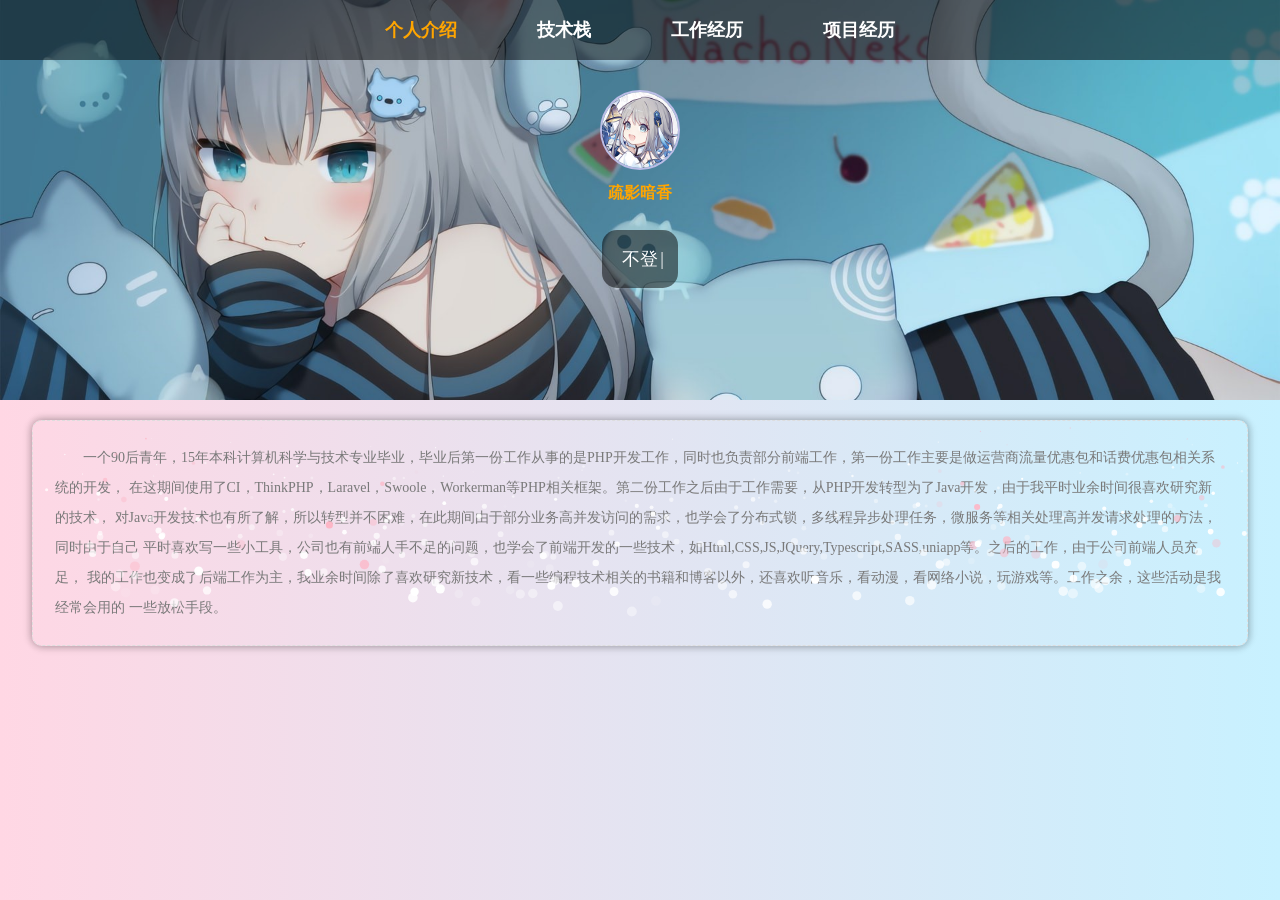
==== commit 69cad03f: "新的个人主页" ====
--- a/index.html
+++ b/index.html
@@ -1 +1 @@
-<!doctype html><html lang="en"><head><meta charset="UTF-8"><link rel="icon" href="/favicon.ico"><meta name="viewport" content="width=device-width,initial-scale=1"><title>我的个人主页</title><script type="module" crossorigin src="/assets/index-DPtgW9mR.js"></script><link rel="stylesheet" crossorigin href="/assets/index-BnlHNlBB.css"></head><body><div id="app"></div></body></html>+<!doctype html><html lang=""><head><meta charset="UTF-8"><link rel="icon" href="/favicon.ico"><meta name="viewport" content="width=device-width,initial-scale=1"><title>疏影暗香的个人主页</title><script type="module" crossorigin src="/assets/index-BYKa-PQn.js"></script><link rel="stylesheet" crossorigin href="/assets/index-Blw5S285.css"></head><body><div id="app"></div></body></html>
--- a/assets/index-Blw5S285.css
+++ b/assets/index-Blw5S285.css
@@ -0,0 +1 @@
+@charset "UTF-8";.nav-container[data-v-1bd0bb6e]{width:100%;background:url(/assets/banner-TQ8_3OR3.jpg) no-repeat center center;background-size:cover;position:relative;z-index:1}@media (min-width: 1200px){.nav-container[data-v-1bd0bb6e]{height:400px}}@media (max-width: 1200px){.nav-container[data-v-1bd0bb6e]{height:250px}}.nav-container .nav-link[data-v-1bd0bb6e]{position:relative;width:100%;height:60px;z-index:10;background-color:#00000080;display:flex;justify-content:center;align-items:center}.nav-container .nav-link .nav-block[data-v-1bd0bb6e]{display:flex;justify-content:center;align-items:center}@media (min-width: 1200px){.nav-container .nav-link .nav-block[data-v-1bd0bb6e]{width:50%;height:100%;gap:80px;font-size:18px;font-weight:700}}@media (max-width: 1200px){.nav-container .nav-link .nav-block[data-v-1bd0bb6e]{width:100%;height:100%;gap:10px;font-size:16px;font-weight:700}}.nav-container .nav-link .nav-block a[data-v-1bd0bb6e]{color:#fff;text-decoration:none}.nav-container .nav-link .nav-block a[data-v-1bd0bb6e]:hover,.nav-container .nav-link .nav-block .router-link-active[data-v-1bd0bb6e]{color:orange}.nav-container .avatar[data-v-1bd0bb6e]{width:100%;display:flex;justify-content:center}.nav-container .avatar img[data-v-1bd0bb6e]{box-sizing:border-box;border:2px solid #BBBDE6;border-radius:50%}@media (min-width: 1200px){.nav-container .avatar img[data-v-1bd0bb6e]{width:80px;height:80px;margin-top:30px}}@media (max-width: 1200px){.nav-container .avatar img[data-v-1bd0bb6e]{width:40px;height:40px;margin-top:15px}}.nav-container .nickname[data-v-1bd0bb6e]{width:100%;display:flex;justify-content:center;color:orange;font-weight:700}@media (min-width: 1200px){.nav-container .nickname[data-v-1bd0bb6e]{height:30px;margin-top:15px}}@media (max-width: 1200px){.nav-container .nickname[data-v-1bd0bb6e]{height:30px;margin-top:15px}}.nav-container .sentence[data-v-1bd0bb6e]{display:flex;justify-content:center;color:#fff}.nav-container .sentence p[data-v-1bd0bb6e]{background-color:#00000080}@media (min-width: 1200px){.nav-container .sentence p[data-v-1bd0bb6e]{padding:20px;border-radius:15px;margin-top:15px;font-size:18px}}@media (max-width: 1200px){.nav-container .sentence p[data-v-1bd0bb6e]{padding:10px;border-radius:8px;margin-top:15px;font-size:14px}}.app-container[data-v-d0bb7872]{display:flex;flex-direction:column;align-items:center}.app-container .main[data-v-d0bb7872]{padding:22px;border:1px dashed #ddd;border-radius:10px;box-shadow:-4px 0 6px #0000001a,4px 0 6px #0000001a,0 -4px 6px #0000001a,0 4px 6px #0000001a;margin-top:20px;width:95%;margin-bottom:30px;position:relative}.app-container .main[data-v-d0bb7872] canvas{position:absolute;left:0;top:0;z-index:1}*,*:after,*:before{box-sizing:border-box;outline:none}html,body,div,span,applet,object,iframe,h1,h2,h3,h4,h5,h6,p,blockquote,pre,a,abbr,acronym,address,big,cite,code,del,dfn,em,img,ins,kbd,q,s,samp,small,strike,strong,sub,sup,tt,var,b,u,i,center,dl,dt,dd,ol,ul,li,fieldset,form,label,legend,table,caption,tbody,tfoot,thead,tr,th,td,article,aside,canvas,details,embed,figure,figcaption,footer,header,hgroup,menu,nav,output,ruby,section,summary,time,mark,audio,video{font:inherit;font-size:100%;margin:0;padding:0;vertical-align:baseline;border:0}article,aside,details,figcaption,figure,footer,header,hgroup,menu,nav,section{display:block}body{line-height:1}ol,ul{list-style:none}blockquote,q{quotes:none}blockquote:before,blockquote:after,q:before,q:after{content:"";content:none}sub,sup{font-size:75%;line-height:0;position:relative;vertical-align:baseline}sup{top:-.5em}sub{bottom:-.25em}table{border-spacing:0;border-collapse:collapse}input,textarea,button{font-family:inhert;font-size:inherit;color:inherit}select{text-indent:.01px;text-overflow:"";border:0;border-radius:0;-webkit-appearance:none;-moz-appearance:none}select::-ms-expand{display:none}code,pre{font-family:monospace,monospace;font-size:1em}*{cursor:url(/assets/cursor-CSV7QYew.ico),auto}body{background:linear-gradient(90deg,#ffd7e4,#c8f1ff)}.divider{width:100%;height:0;box-sizing:content-box;border:2px dashed #A4D8FA;overflow:visible;position:relative}.divider:before{position:absolute;top:-16px;left:5%;z-index:1;content:"";width:32px;height:32px;background:url([data-uri]) no-repeat;background-size:cover}.divider-1{width:100%;height:0;box-sizing:content-box;border:2px dashed #A4D8FA}
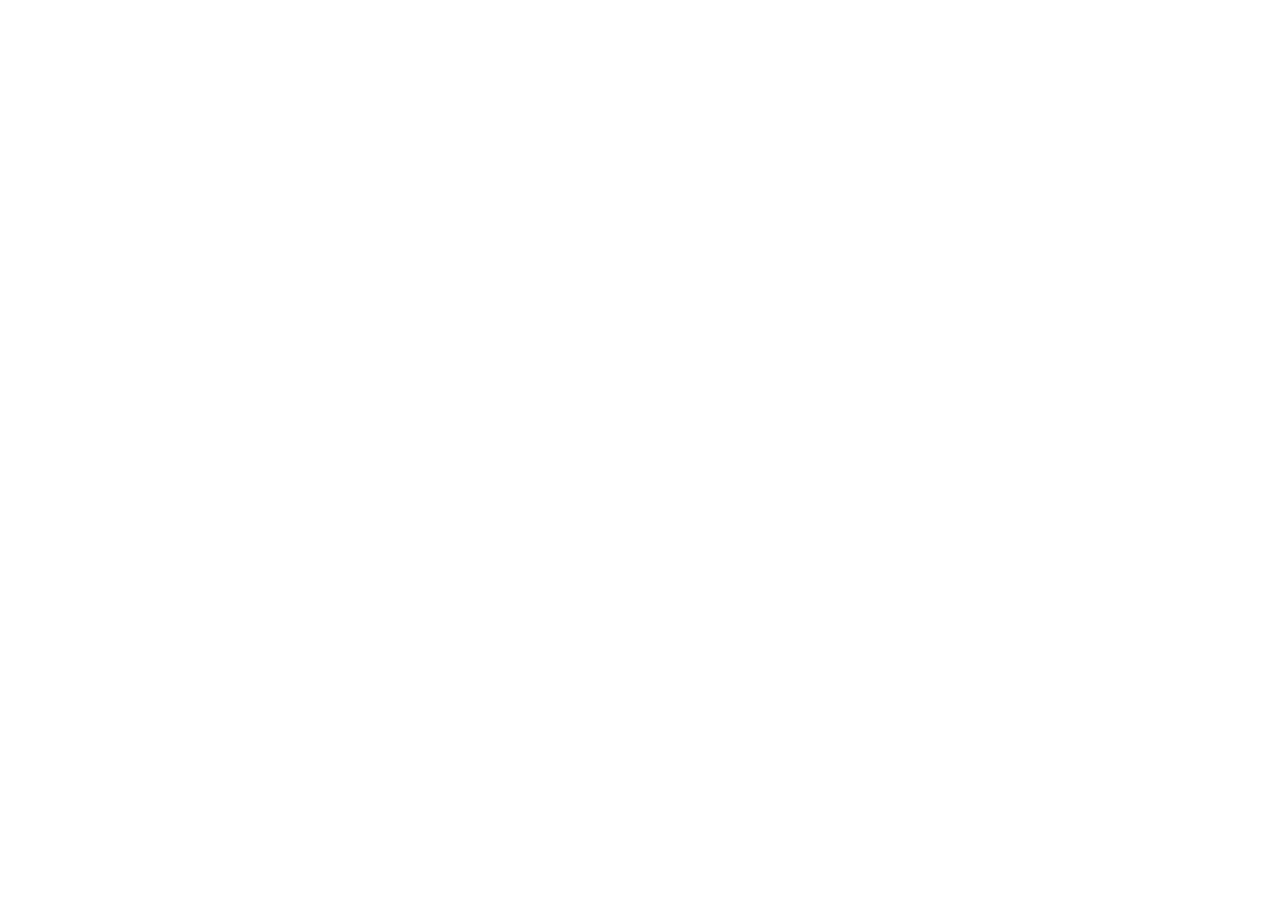
==== commit bfddb6b9: "更新" ====
--- a/index.html
+++ b/index.html
@@ -1 +1 @@
-<!doctype html><html lang=""><head><meta charset="UTF-8"><link rel="icon" href="/favicon.ico"><meta name="viewport" content="width=device-width,initial-scale=1"><title>疏影暗香的个人主页</title><script type="module" crossorigin src="/assets/index-BYKa-PQn.js"></script><link rel="stylesheet" crossorigin href="/assets/index-Blw5S285.css"></head><body><div id="app"></div></body></html>+<!doctype html><html lang=""><head><meta charset="UTF-8"><link rel="icon" href="/favicon.ico"><meta name="viewport" content="width=device-width,initial-scale=1"><title>疏影暗香的个人主页</title><script type="module" crossorigin src="/assets/index-DPF6O-6p.js"></script><link rel="stylesheet" crossorigin href="/assets/index-Blw5S285.css"></head><body><div id="app"></div></body></html>
